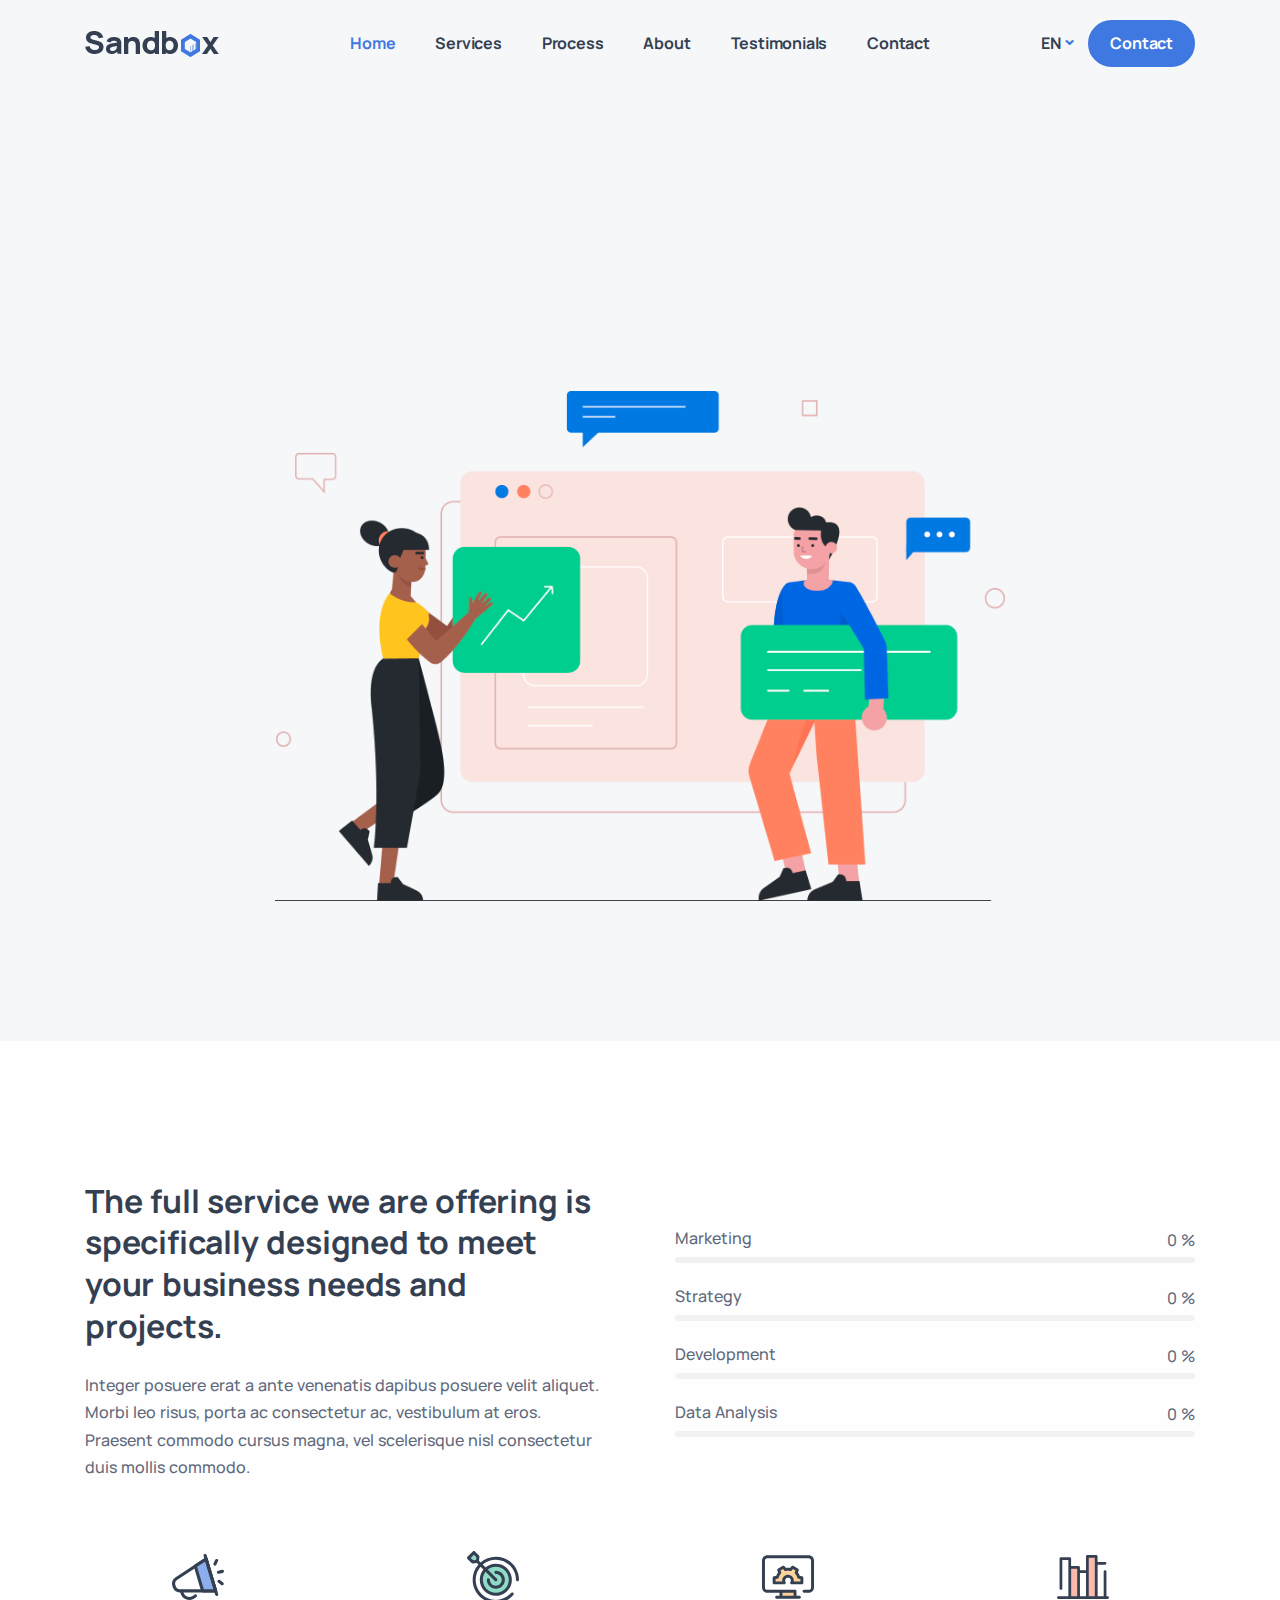
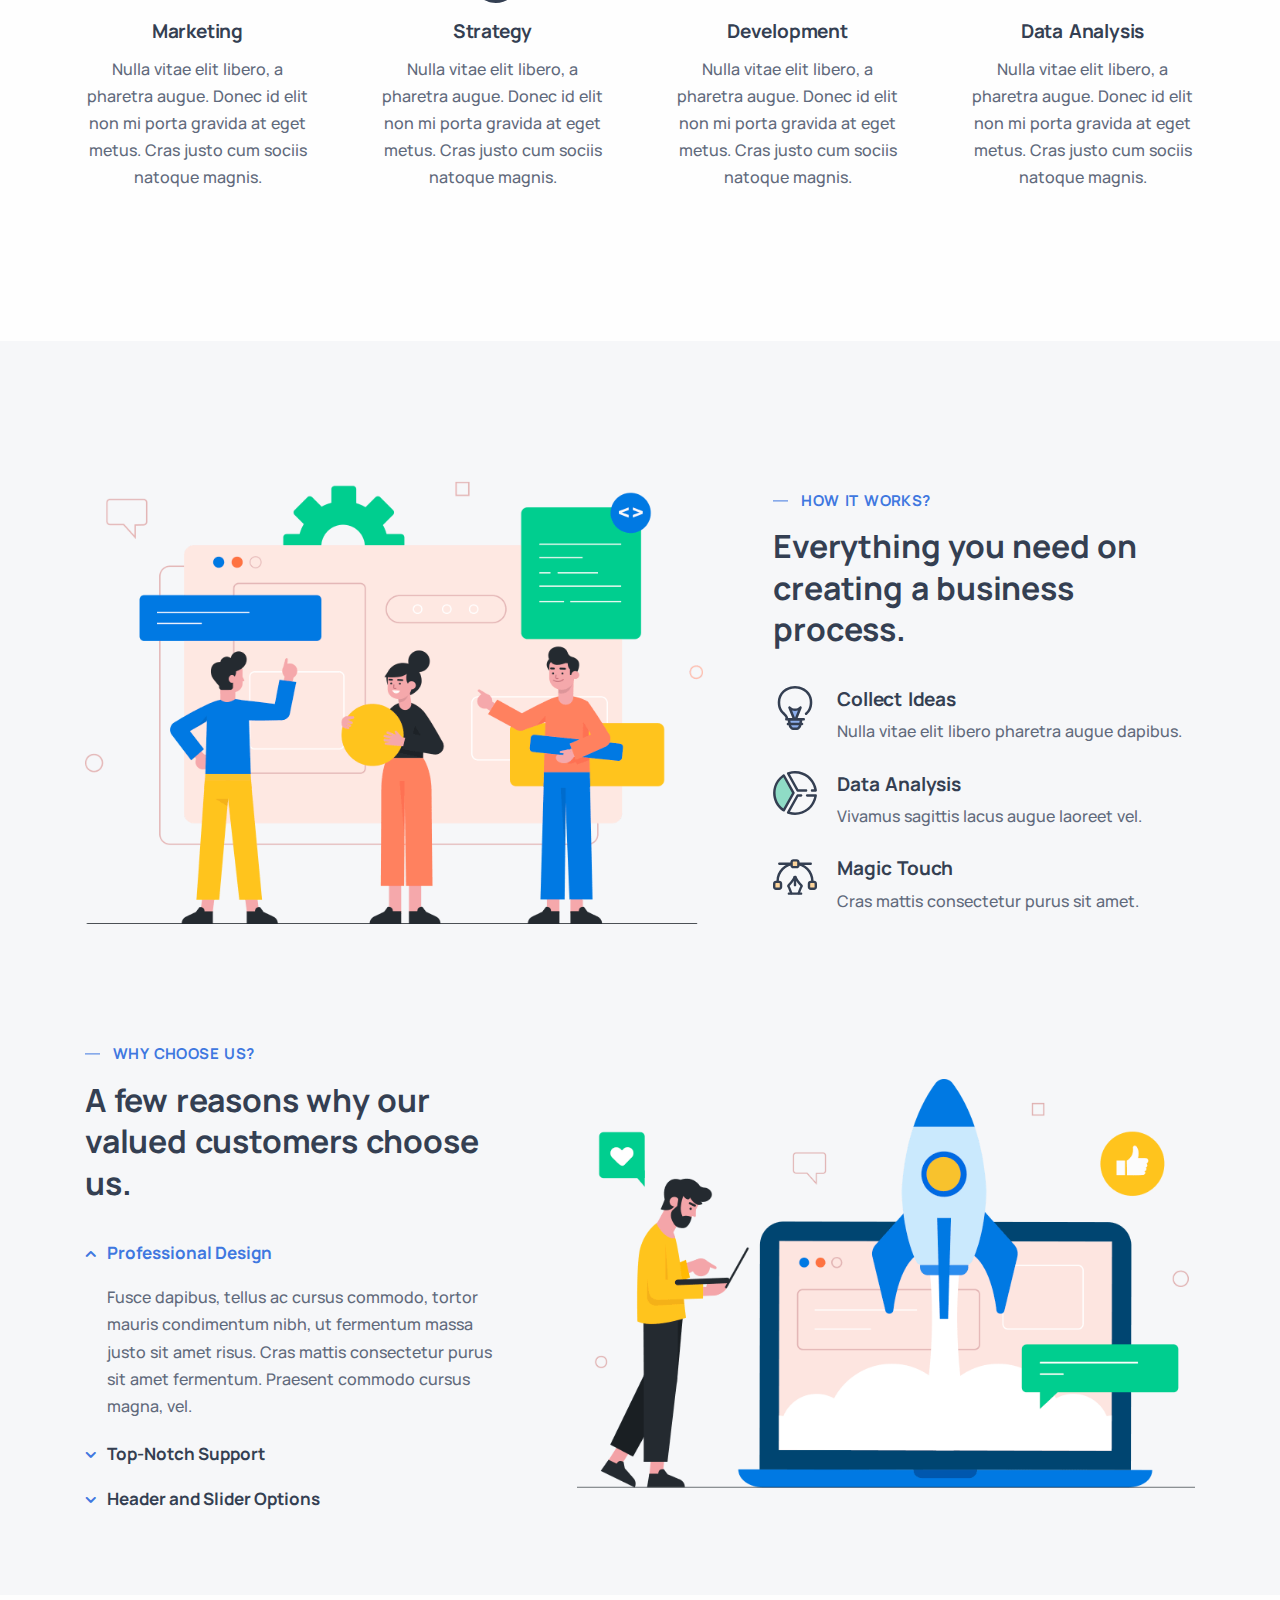
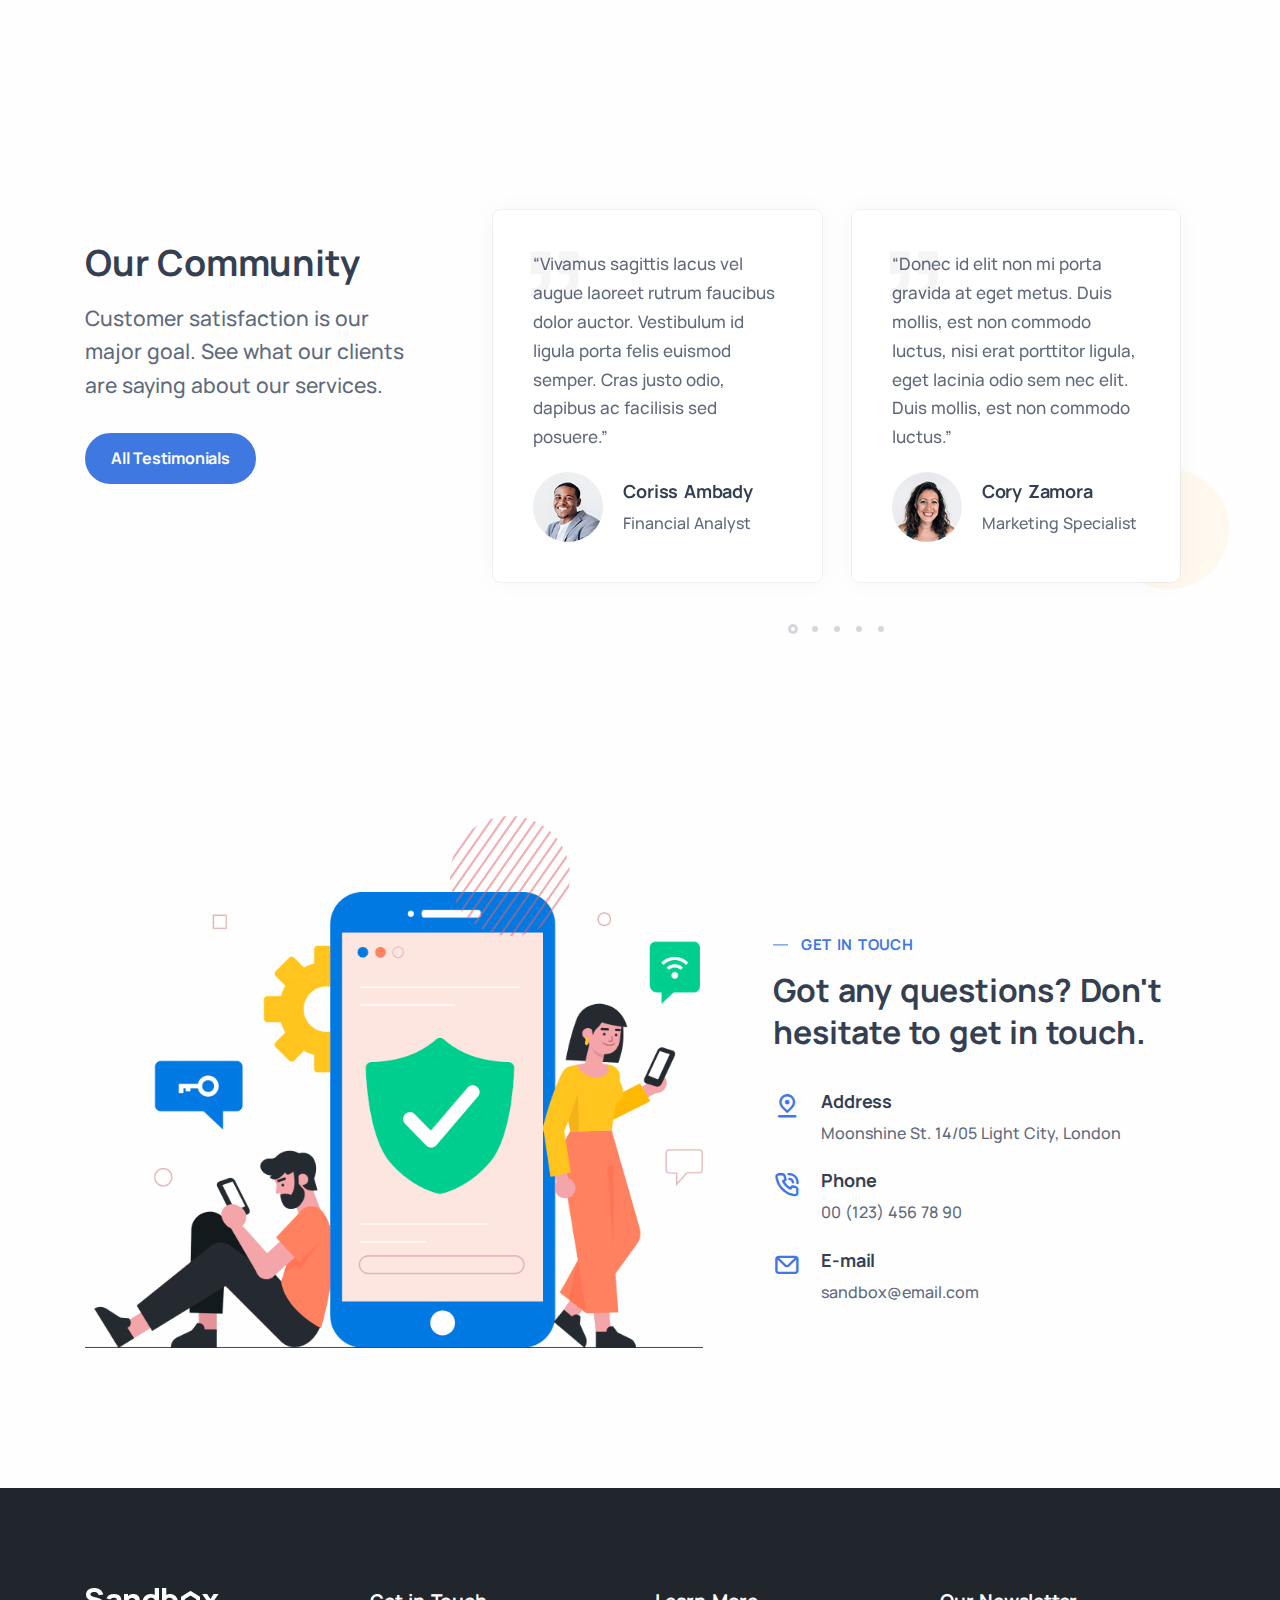
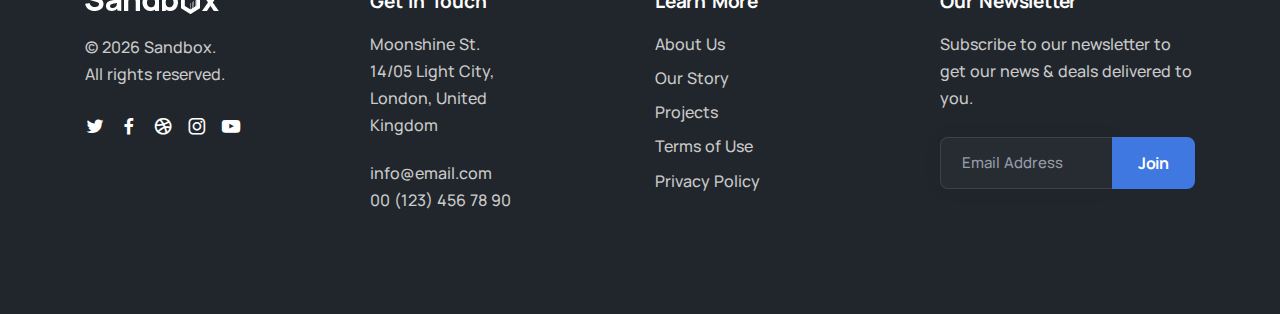
==== onepage1.html @ 3f92e948 "remove meet" ====
<!DOCTYPE html>
<html lang="en">

<head>
  <meta charset="utf-8">
  <meta name="viewport" content="width=device-width, initial-scale=1.0">
  <meta name="description" content="An impressive and flawless site template that includes various UI elements and countless features, attractive ready-made blocks and rich pages, basically everything you need to create a unique and professional website.">
  <meta name="keywords" content="bootstrap 5, business, corporate, creative, gulp, marketing, minimal, modern, multipurpose, one page, responsive, saas, sass, seo, startup, html5 template, site template">
  <meta name="author" content="elemis">
  <title>Sandbox - Modern & Multipurpose Bootstrap 5 Template</title>
  <link rel="shortcut icon" href="./assets/img/favicon.png">
  <link rel="stylesheet" href="./assets/css/plugins.css">
  <link rel="stylesheet" href="./assets/css/style.css">
</head>

<body class="onepage">
  <div class="content-wrapper">
    <header class="wrapper bg-gray">
      <nav class="navbar navbar-expand-lg center-logo transparent navbar-light">
        <div class="container flex-lg-row flex-nowrap align-items-center">
          <div class="navbar-brand w-100">
            <a href="./index.html">
              <img src="./assets/img/logo.png" srcset="./assets/img/logo@2x.png 2x" alt="" />
            </a>
          </div>
          <div class="navbar-collapse offcanvas offcanvas-nav offcanvas-start">
            <div class="offcanvas-header d-lg-none">
              <h3 class="text-white fs-30 mb-0">Sandbox</h3>
              <button type="button" class="btn-close btn-close-white" data-bs-dismiss="offcanvas" aria-label="Close"></button>
            </div>
            <div class="offcanvas-body ms-lg-auto d-flex flex-column h-100">
              <ul class="navbar-nav">
                <li class="nav-item"><a class="nav-link scroll active" href="#home">Home</a></li>
                <li class="nav-item"><a class="nav-link scroll" href="#services">Services</a></li>
                <li class="nav-item"><a class="nav-link scroll" href="#process">Process</a></li>
                <li class="nav-item"><a class="nav-link scroll" href="#about">About</a></li>
                <li class="nav-item"><a class="nav-link scroll" href="#testimonials">Testimonials</a></li>
                <li class="nav-item"><a class="nav-link scroll" href="#contact">Contact</a></li>
              </ul>
              <!-- /.navbar-nav -->
              <div class="offcanvas-footer d-lg-none">
                <div>
                  <a href="mailto:first.last@email.com" class="link-inverse">info@email.com</a>
                  <br /> 00 (123) 456 78 90 <br />
                  <nav class="nav social social-white mt-4">
                    <a href="#"><i class="uil uil-twitter"></i></a>
                    <a href="#"><i class="uil uil-facebook-f"></i></a>
                    <a href="#"><i class="uil uil-dribbble"></i></a>
                    <a href="#"><i class="uil uil-instagram"></i></a>
                    <a href="#"><i class="uil uil-youtube"></i></a>
                  </nav>
                  <!-- /.social -->
                </div>
              </div>
              <!-- /.offcanvas-footer -->
            </div>
            <!-- /.offcanvas-body -->
          </div>
          <!-- /.navbar-collapse -->
          <div class="navbar-other w-100 d-flex ms-auto">
            <ul class="navbar-nav flex-row align-items-center ms-auto">
              <li class="nav-item dropdown language-select text-uppercase">
                <a class="nav-link dropdown-item dropdown-toggle" href="#" role="button" data-bs-toggle="dropdown" aria-haspopup="true" aria-expanded="false">En</a>
                <ul class="dropdown-menu">
                  <li class="nav-item"><a class="dropdown-item" href="#">En</a></li>
                  <li class="nav-item"><a class="dropdown-item" href="#">De</a></li>
                  <li class="nav-item"><a class="dropdown-item" href="#">Es</a></li>
                </ul>
              </li>
              <li class="nav-item d-none d-md-block">
                <a href="./contact.html" class="btn btn-sm btn-primary rounded-pill">Contact</a>
              </li>
              <li class="nav-item d-lg-none">
                <button class="hamburger offcanvas-nav-btn"><span></span></button>
              </li>
            </ul>
            <!-- /.navbar-nav -->
          </div>
          <!-- /.navbar-other -->
        </div>
        <!-- /.container -->
      </nav>
      <!-- /.navbar -->
    </header>
    <!-- /header -->
    <section id="home">
      <div class="wrapper bg-gray">
        <div class="container pt-10 pt-md-14 pb-14 pb-md-17 text-center">
          <div class="row text-center">
            <div class="col-lg-9 col-xxl-7 mx-auto" data-cues="zoomIn" data-group="welcome" data-interval="-200">
              <h2 class="display-1 mb-4">Creative. Smart. Awesome.</h2>
              <p class="lead fs-24 lh-sm px-md-5 px-xl-15 px-xxl-10">We are an award winning web & mobile design agency that strongly believes in the power of creative ideas.</p>
            </div>
            <!-- /column -->
          </div>
          <!-- /.row -->
          <div class="row text-center mt-10">
            <div class="col-md-10 offset-md-1 col-lg-8 offset-lg-2">
              <figure><img class="w-auto" src="./assets/img/illustrations/i8.png" srcset="./assets/img/illustrations/i8@2x.png 2x" alt="" /></figure>
            </div>
            <!-- /column -->
          </div>
          <!-- /.row -->
        </div>
        <!-- /.container -->
      </div>
      <!-- /.wrapper -->
    </section>
    <!-- /section -->
    <section id="services">
      <div class="wrapper bg-light">
        <div class="container py-14 py-md-17">
          <div class="row gx-lg-8 gx-xl-12 gy-6 mb-10 align-items-center">
            <div class="col-lg-6 order-lg-2">
              <ul class="progress-list">
                <li>
                  <p>Marketing</p>
                  <div class="progressbar line blue" data-value="100"></div>
                </li>
                <li>
                  <p>Strategy</p>
                  <div class="progressbar line green" data-value="80"></div>
                </li>
                <li>
                  <p>Development</p>
                  <div class="progressbar line yellow" data-value="85"></div>
                </li>
                <li>
                  <p>Data Analysis</p>
                  <div class="progressbar line orange" data-value="90"></div>
                </li>
              </ul>
              <!-- /.progress-list -->
            </div>
            <!--/column -->
            <div class="col-lg-6">
              <h3 class="display-5 mb-5">The full service we are offering is specifically designed to meet your business needs and projects.</h3>
              <p>Integer posuere erat a ante venenatis dapibus posuere velit aliquet. Morbi leo risus, porta ac consectetur ac, vestibulum at eros. Praesent commodo cursus magna, vel scelerisque nisl consectetur duis mollis commodo.</p>
            </div>
            <!--/column -->
          </div>
          <!--/.row -->
          <div class="row gx-lg-8 gx-xl-12 gy-6 gy-md-0 text-center">
            <div class="col-md-6 col-lg-3">
              <img src="./assets/img/icons/lineal/megaphone.svg" class="svg-inject icon-svg icon-svg-md text-blue mb-3" alt="" />
              <h4>Marketing</h4>
              <p class="mb-2">Nulla vitae elit libero, a pharetra augue. Donec id elit non mi porta gravida at eget metus. Cras justo cum sociis natoque magnis.</p>
            </div>
            <!--/column -->
            <div class="col-md-6 col-lg-3">
              <img src="./assets/img/icons/lineal/target.svg" class="svg-inject icon-svg icon-svg-md text-green mb-3" alt="" />
              <h4>Strategy</h4>
              <p class="mb-2">Nulla vitae elit libero, a pharetra augue. Donec id elit non mi porta gravida at eget metus. Cras justo cum sociis natoque magnis.</p>
            </div>
            <!--/column -->
            <div class="col-md-6 col-lg-3">
              <img src="./assets/img/icons/lineal/settings-3.svg" class="svg-inject icon-svg icon-svg-md text-yellow mb-3" alt="" />
              <h4>Development</h4>
              <p class="mb-2">Nulla vitae elit libero, a pharetra augue. Donec id elit non mi porta gravida at eget metus. Cras justo cum sociis natoque magnis.</p>
            </div>
            <!--/column -->
            <div class="col-md-6 col-lg-3">
              <img src="./assets/img/icons/lineal/bar-chart.svg" class="svg-inject icon-svg icon-svg-md text-orange mb-3" alt="" />
              <h4>Data Analysis</h4>
              <p class="mb-2">Nulla vitae elit libero, a pharetra augue. Donec id elit non mi porta gravida at eget metus. Cras justo cum sociis natoque magnis.</p>
            </div>
            <!--/column -->
          </div>
          <!--/.row -->
        </div>
        <!-- /.container -->
      </div>
      <!-- /.wrapper -->
    </section>
    <!-- /section -->
    <section id="process">
      <div class="wrapper bg-gray">
        <div class="container py-14 py-md-17">
          <div class="row gx-lg-8 gx-xl-12 gy-10 mb-14 mb-md-16 align-items-center">
            <div class="col-lg-7">
              <figure><img class="w-auto" src="./assets/img/illustrations/i3.png" srcset="./assets/img/illustrations/i3@2x.png 2x" alt="" /></figure>
            </div>
            <!--/column -->
            <div class="col-lg-5">
              <h2 class="fs-15 text-uppercase text-line text-primary mb-3">How It Works?</h2>
              <h3 class="display-5 mb-7 pe-xxl-5">Everything you need on creating a business process.</h3>
              <div class="d-flex flex-row mb-4">
                <div>
                  <img src="./assets/img/icons/lineal/light-bulb.svg" class="svg-inject icon-svg icon-svg-sm text-blue me-4" alt="" />
                </div>
                <div>
                  <h4 class="mb-1">Collect Ideas</h4>
                  <p class="mb-1">Nulla vitae elit libero pharetra augue dapibus.</p>
                </div>
              </div>
              <div class="d-flex flex-row mb-4">
                <div>
                  <img src="./assets/img/icons/lineal/pie-chart-2.svg" class="svg-inject icon-svg icon-svg-sm text-green me-4" alt="" />
                </div>
                <div>
                  <h4 class="mb-1">Data Analysis</h4>
                  <p class="mb-1">Vivamus sagittis lacus augue laoreet vel.</p>
                </div>
              </div>
              <div class="d-flex flex-row">
                <div>
                  <img src="./assets/img/icons/lineal/design.svg" class="svg-inject icon-svg icon-svg-sm text-yellow me-4" alt="" />
                </div>
                <div>
                  <h4 class="mb-1">Magic Touch</h4>
                  <p class="mb-0">Cras mattis consectetur purus sit amet.</p>
                </div>
              </div>
            </div>
            <!--/column -->
          </div>
          <!--/.row -->
          <div class="row gx-lg-8 gx-xl-12 gy-10 align-items-center">
            <div class="col-lg-7 order-lg-2">
              <figure><img class="w-auto" src="./assets/img/illustrations/i2.png" srcset="./assets/img/illustrations/i2@2x.png 2x" alt="" /></figure>
            </div>
            <!--/column -->
            <div class="col-lg-5">
              <h2 class="fs-15 text-uppercase text-line text-primary mb-3">Why Choose Us?</h2>
              <h3 class="display-5 mb-7">A few reasons why our valued customers choose us.</h3>
              <div class="accordion accordion-wrapper" id="accordionExample">
                <div class="card plain accordion-item">
                  <div class="card-header" id="headingOne">
                    <button class="accordion-button" data-bs-toggle="collapse" data-bs-target="#collapseOne" aria-expanded="true" aria-controls="collapseOne"> Professional Design </button>
                  </div>
                  <!--/.card-header -->
                  <div id="collapseOne" class="accordion-collapse collapse show" aria-labelledby="headingOne" data-bs-parent="#accordionExample">
                    <div class="card-body">
                      <p>Fusce dapibus, tellus ac cursus commodo, tortor mauris condimentum nibh, ut fermentum massa justo sit amet risus. Cras mattis consectetur purus sit amet fermentum. Praesent commodo cursus magna, vel.</p>
                    </div>
                    <!--/.card-body -->
                  </div>
                  <!--/.accordion-collapse -->
                </div>
                <!--/.accordion-item -->
                <div class="card plain accordion-item">
                  <div class="card-header" id="headingTwo">
                    <button class="collapsed" data-bs-toggle="collapse" data-bs-target="#collapseTwo" aria-expanded="false" aria-controls="collapseTwo"> Top-Notch Support </button>
                  </div>
                  <!--/.card-header -->
                  <div id="collapseTwo" class="accordion-collapse collapse" aria-labelledby="headingTwo" data-bs-parent="#accordionExample">
                    <div class="card-body">
                      <p>Fusce dapibus, tellus ac cursus commodo, tortor mauris condimentum nibh, ut fermentum massa justo sit amet risus. Cras mattis consectetur purus sit amet fermentum. Praesent commodo cursus magna, vel.</p>
                    </div>
                    <!--/.card-body -->
                  </div>
                  <!--/.accordion-collapse -->
                </div>
                <!--/.accordion-item -->
                <div class="card plain accordion-item">
                  <div class="card-header" id="headingThree">
                    <button class="collapsed" data-bs-toggle="collapse" data-bs-target="#collapseThree" aria-expanded="false" aria-controls="collapseThree"> Header and Slider Options </button>
                  </div>
                  <!--/.card-header -->
                  <div id="collapseThree" class="accordion-collapse collapse" aria-labelledby="headingThree" data-bs-parent="#accordionExample">
                    <div class="card-body">
                      <p>Fusce dapibus, tellus ac cursus commodo, tortor mauris condimentum nibh, ut fermentum massa justo sit amet risus. Cras mattis consectetur purus sit amet fermentum. Praesent commodo cursus magna, vel.</p>
                    </div>
                    <!--/.card-body -->
                  </div>
                  <!--/.accordion-collapse -->
                </div>
                <!--/.accordion-item -->
              </div>
              <!--/.accordion -->
            </div>
            <!--/column -->
          </div>
          <!--/.row -->
        </div>
        <!-- /.container -->
      </div>
      <!-- /.wrapper -->
    </section>

    <section class="wrapper bg-light">
        <div class="container py-14 py-md-16">
          <div class="row gx-xl-12 gy-10">
            <div class="col-xl-4">
              <h2 class="display-4 mt-10 mb-3">Our Community</h2>
              <p class="lead fs-lg mb-6">Customer satisfaction is our major goal. See what our clients are saying about our services.</p>
              <a href="#" class="btn btn-primary rounded-pill">All Testimonials</a>
            </div>
            <!-- /column -->
            <div class="col-xl-8">
              <div class="position-relative">
                <div class="shape rounded-circle bg-soft-yellow rellax w-16 h-16" data-rellax-speed="1" style="top: -0.7rem; right: -1.7rem;"></div>
                <div class="shape rounded-circle bg-line red rellax w-16 h-16" data-rellax-speed="1" style="bottom: -0.5rem; left: -1.4rem;"></div>
                <div class="swiper-container dots-closer mb-6" data-margin="0" data-dots="true" data-items-md="2" data-items-xs="1">
                  <div class="swiper">
                    <div class="swiper-wrapper">
                      <div class="swiper-slide">
                        <div class="item-inner">
                          <div class="card">
                            <div class="card-body">
                              <blockquote class="icon mb-0">
                                <p>“Vivamus sagittis lacus vel augue laoreet rutrum faucibus dolor auctor. Vestibulum id ligula porta felis euismod semper. Cras justo odio, dapibus ac facilisis sed posuere.”</p>
                                <div class="blockquote-details">
                                  <img class="rounded-circle w-12" src="./assets/img/avatars/te1.jpg" srcset="./assets/img/avatars/te1@2x.jpg 2x" alt="" />
                                  <div class="info">
                                    <h5 class="mb-1">Coriss Ambady</h5>
                                    <p class="mb-0">Financial Analyst</p>
                                  </div>
                                </div>
                              </blockquote>
                            </div>
                            <!--/.card-body -->
                          </div>
                          <!-- /.card -->
                        </div>
                        <!-- /.item-inner -->
                      </div>
                      <!--/.swiper-slide -->
                      <div class="swiper-slide">
                        <div class="item-inner">
                          <div class="card">
                            <div class="card-body">
                              <blockquote class="icon mb-0">
                                <p>“Donec id elit non mi porta gravida at eget metus. Duis mollis, est non commodo luctus, nisi erat porttitor ligula, eget lacinia odio sem nec elit. Duis mollis, est non commodo luctus.”</p>
                                <div class="blockquote-details">
                                  <img class="rounded-circle w-12" src="./assets/img/avatars/te2.jpg" srcset="./assets/img/avatars/te2@2x.jpg 2x" alt="" />
                                  <div class="info">
                                    <h5 class="mb-1">Cory Zamora</h5>
                                    <p class="mb-0">Marketing Specialist</p>
                                  </div>
                                </div>
                              </blockquote>
                            </div>
                            <!--/.card-body -->
                          </div>
                          <!-- /.card -->
                        </div>
                        <!-- /.item-inner -->
                      </div>
                      <!--/.swiper-slide -->
                      <div class="swiper-slide">
                        <div class="item-inner">
                          <div class="card">
                            <div class="card-body">
                              <blockquote class="icon mb-0">
                                <p>“Nisi erat porttitor ligula, eget lacinia odio sem nec elit. Aenean eu leo quam. Pellentesque ornare sem lacinia quam venenatis vestibulum. Donec id elit non mi porta gravida.”</p>
                                <div class="blockquote-details">
                                  <img class="rounded-circle w-12" src="./assets/img/avatars/te3.jpg" srcset="./assets/img/avatars/te3@2x.jpg 2x" alt="" />
                                  <div class="info">
                                    <h5 class="mb-1">Nikolas Brooten</h5>
                                    <p class="mb-0">Sales Manager</p>
                                  </div>
                                </div>
                              </blockquote>
                            </div>
                            <!--/.card-body -->
                          </div>
                          <!-- /.card -->
                        </div>
                        <!-- /.item-inner -->
                      </div>
                      <!--/.swiper-slide -->
                      <div class="swiper-slide">
                        <div class="item-inner">
                          <div class="card">
                            <div class="card-body">
                              <blockquote class="icon mb-0">
                                <p>“Etiam porta sem malesuada magna mollis euismod. Etiam porta sem malesuada magna mollis euismod. Donec id elit non mi porta gravida at eget metus posuere consectetur.”</p>
                                <div class="blockquote-details">
                                  <img class="rounded-circle w-12" src="./assets/img/avatars/te4.jpg" srcset="./assets/img/avatars/te4@2x.jpg 2x" alt="" />
                                  <div class="info">
                                    <h5 class="mb-1">Coriss Ambady</h5>
                                    <p class="mb-0">Financial Analyst</p>
                                  </div>
                                </div>
                              </blockquote>
                            </div>
                            <!--/.card-body -->
                          </div>
                          <!-- /.card -->
                        </div>
                        <!-- /.item-inner -->
                      </div>
                      <!--/.swiper-slide -->
                      <div class="swiper-slide">
                        <div class="item-inner">
                          <div class="card">
                            <div class="card-body">
                              <blockquote class="icon mb-0">
                                <p>“Maecenas faucibus mollis interdum. Duis mollis, est non commodo luctus, nisi erat porttitor ligula, eget lacinia odio sem nec elit. Praesent commodo cursus magna, vel scelerisque.”</p>
                                <div class="blockquote-details">
                                  <img class="rounded-circle w-12" src="./assets/img/avatars/te5.jpg" srcset="./assets/img/avatars/te5@2x.jpg 2x" alt="" />
                                  <div class="info">
                                    <h5 class="mb-1">Jackie Sanders</h5>
                                    <p class="mb-0">Investment Planner</p>
                                  </div>
                                </div>
                              </blockquote>
                            </div>
                            <!--/.card-body -->
                          </div>
                          <!-- /.card -->
                        </div>
                        <!-- /.item-inner -->
                      </div>
                      <!--/.swiper-slide -->
                      <div class="swiper-slide">
                        <div class="item-inner">
                          <div class="card">
                            <div class="card-body">
                              <blockquote class="icon mb-0">
                                <p>“Donec id elit non mi porta gravida at eget metus. Cras justo odio, dapibus ac facilisis in, egestas eget quam. Maecenas sed diam eget risus varius blandit sit amet non magna.”</p>
                                <div class="blockquote-details">
                                  <img class="rounded-circle w-12" src="./assets/img/avatars/te6.jpg" srcset="./assets/img/avatars/te6@2x.jpg 2x" alt="" />
                                  <div class="info">
                                    <h5 class="mb-1">Laura Widerski</h5>
                                    <p class="mb-0">Sales Specialist</p>
                                  </div>
                                </div>
                              </blockquote>
                            </div>
                            <!--/.card-body -->
                          </div>
                          <!-- /.card -->
                        </div>
                        <!-- /.item-inner -->
                      </div>
                      <!--/.swiper-slide -->
                    </div>
                    <!--/.swiper-wrapper -->
                  </div>
                  <!-- /.swiper -->
                </div>
                <!-- /.swiper-container -->
              </div>
              <!-- /.position-relative -->
            </div>
            <!-- /column -->
          </div>
          <!-- /.row -->
        </div>
        <!-- /.container -->
      </section>
      <!-- /section -->
    <!-- /section -->
    <section id="contact">
      <div class="wrapper bg-light">
        <div class="container py-14 py-md-17">
          <div class="row gx-lg-8 gx-xl-12 gy-10 align-items-center">
            <div class="col-lg-7">
              <figure><img class="w-auto" src="./assets/img/illustrations/i5.png" srcset="./assets/img/illustrations/i5@2x.png 2x" alt="" /></figure>
            </div>
            <!--/column -->
            <div class="col-lg-5">
              <h2 class="fs-15 text-uppercase text-line text-primary text-center mb-3">Get In Touch</h2>
              <h3 class="display-5 mb-7">Got any questions? Don't hesitate to get in touch.</h3>
              <div class="d-flex flex-row">
                <div>
                  <div class="icon text-primary fs-28 me-4 mt-n1"> <i class="uil uil-location-pin-alt"></i> </div>
                </div>
                <div>
                  <h5 class="mb-1">Address</h5>
                  <address>Moonshine St. 14/05 Light City, London</address>
                </div>
              </div>
              <div class="d-flex flex-row">
                <div>
                  <div class="icon text-primary fs-28 me-4 mt-n1"> <i class="uil uil-phone-volume"></i> </div>
                </div>
                <div>
                  <h5 class="mb-1">Phone</h5>
                  <p>00 (123) 456 78 90</p>
                </div>
              </div>
              <div class="d-flex flex-row">
                <div>
                  <div class="icon text-primary fs-28 me-4 mt-n1"> <i class="uil uil-envelope"></i> </div>
                </div>
                <div>
                  <h5 class="mb-1">E-mail</h5>
                  <p class="mb-0"><a href="mailto:sandbox@email.com" class="link-body">sandbox@email.com</a></p>
                </div>
              </div>
            </div>
            <!--/column -->
          </div>
          <!--/.row -->
        </div>
        <!-- /.container -->
      </div>
      <!-- /.wrapper -->
    </section>
    <!-- /section -->
  </div>
  <!-- /.content-wrapper -->
  <footer class="bg-dark text-inverse">
    <div class="container py-13 py-md-15">
      <div class="row gy-6 gy-lg-0">
        <div class="col-md-4 col-lg-3">
          <div class="widget">
            <img class="mb-4" src="./assets/img/logo-light.png" srcset="./assets/img/logo-light@2x.png 2x" alt="" />
            <p class="mb-4">© <script>
                document.write(new Date().getUTCFullYear());
              </script> Sandbox. <br class="d-none d-lg-block" />All rights reserved.</p>
            <nav class="nav social social-white">
              <a href="#"><i class="uil uil-twitter"></i></a>
              <a href="#"><i class="uil uil-facebook-f"></i></a>
              <a href="#"><i class="uil uil-dribbble"></i></a>
              <a href="#"><i class="uil uil-instagram"></i></a>
              <a href="#"><i class="uil uil-youtube"></i></a>
            </nav>
            <!-- /.social -->
          </div>
          <!-- /.widget -->
        </div>
        <!-- /column -->
        <div class="col-md-4 col-lg-3">
          <div class="widget">
            <h4 class="widget-title text-white mb-3">Get in Touch</h4>
            <address class="pe-xl-15 pe-xxl-17">Moonshine St. 14/05 Light City, London, United Kingdom</address>
            <a href="mailto:#">info@email.com</a><br /> 00 (123) 456 78 90
          </div>
          <!-- /.widget -->
        </div>
        <!-- /column -->
        <div class="col-md-4 col-lg-3">
          <div class="widget">
            <h4 class="widget-title text-white mb-3">Learn More</h4>
            <ul class="list-unstyled  mb-0">
              <li><a href="#">About Us</a></li>
              <li><a href="#">Our Story</a></li>
              <li><a href="#">Projects</a></li>
              <li><a href="#">Terms of Use</a></li>
              <li><a href="#">Privacy Policy</a></li>
            </ul>
          </div>
          <!-- /.widget -->
        </div>
        <!-- /column -->
        <div class="col-md-12 col-lg-3">
          <div class="widget">
            <h4 class="widget-title text-white mb-3">Our Newsletter</h4>
            <p class="mb-5">Subscribe to our newsletter to get our news & deals delivered to you.</p>
            <div class="newsletter-wrapper">
              <!-- Begin Mailchimp Signup Form -->
              <div id="mc_embed_signup2">
                <form action="https://elemisfreebies.us20.list-manage.com/subscribe/post?u=aa4947f70a475ce162057838d&amp;id=b49ef47a9a" method="post" id="mc-embedded-subscribe-form2" name="mc-embedded-subscribe-form" class="validate dark-fields" target="_blank" novalidate>
                  <div id="mc_embed_signup_scroll2">
                    <div class="mc-field-group input-group form-floating">
                      <input type="email" value="" name="EMAIL" class="required email form-control" placeholder="Email Address" id="mce-EMAIL2">
                      <label for="mce-EMAIL2">Email Address</label>
                      <input type="submit" value="Join" name="subscribe" id="mc-embedded-subscribe2" class="btn btn-primary ">
                    </div>
                    <div id="mce-responses2" class="clear">
                      <div class="response" id="mce-error-response2" style="display:none"></div>
                      <div class="response" id="mce-success-response2" style="display:none"></div>
                    </div> <!-- real people should not fill this in and expect good things - do not remove this or risk form bot signups-->
                    <div style="position: absolute; left: -5000px;" aria-hidden="true"><input type="text" name="b_ddc180777a163e0f9f66ee014_4b1bcfa0bc" tabindex="-1" value=""></div>
                    <div class="clear"></div>
                  </div>
                </form>
              </div>
              <!--End mc_embed_signup-->
            </div>
            <!-- /.newsletter-wrapper -->
          </div>
          <!-- /.widget -->
        </div>
        <!-- /column -->
      </div>
      <!--/.row -->
    </div>
    <!-- /.container -->
  </footer>
  <div class="progress-wrap">
    <svg class="progress-circle svg-content" width="100%" height="100%" viewBox="-1 -1 102 102">
      <path d="M50,1 a49,49 0 0,1 0,98 a49,49 0 0,1 0,-98" />
    </svg>
  </div>
  <script src="./assets/js/plugins.js"></script>
  <script src="./assets/js/theme.js"></script>
</body>

</html>
---- assets/css/plugins.css ----
@charset "UTF-8";
/*!
 * animate.css - https://animate.style/
 * Version - 4.1.1
 * Licensed under the MIT license - http://opensource.org/licenses/MIT
 *
 * Copyright (c) 2020 Animate.css
 */
:root {
  --animate-duration: 1s;
  --animate-delay: 1s;
  --animate-repeat: 1
}
.animate__animated {
  -webkit-animation-duration: 1s;
  animation-duration: 1s;
  -webkit-animation-duration: var(--animate-duration);
  animation-duration: var(--animate-duration);
  -webkit-animation-fill-mode: both;
  animation-fill-mode: both
}
.animate__animated.animate__infinite {
  -webkit-animation-iteration-count: infinite;
  animation-iteration-count: infinite
}
.animate__animated.animate__repeat-1 {
  -webkit-animation-iteration-count: 1;
  animation-iteration-count: 1;
  -webkit-animation-iteration-count: var(--animate-repeat);
  animation-iteration-count: var(--animate-repeat)
}
.animate__animated.animate__repeat-2 {
  -webkit-animation-iteration-count: 2;
  animation-iteration-count: 2;
  -webkit-animation-iteration-count: calc(var(--animate-repeat)*2);
  animation-iteration-count: calc(var(--animate-repeat)*2)
}
.animate__animated.animate__repeat-3 {
  -webkit-animation-iteration-count: 3;
  animation-iteration-count: 3;
  -webkit-animation-iteration-count: calc(var(--animate-repeat)*3);
  animation-iteration-count: calc(var(--animate-repeat)*3)
}
.animate__animated.animate__delay-1s {
  -webkit-animation-delay: 1s;
  animation-delay: 1s;
  -webkit-animation-delay: var(--animate-delay);
  animation-delay: var(--animate-delay)
}
.animate__animated.animate__delay-2s {
  -webkit-animation-delay: 2s;
  animation-delay: 2s;
  -webkit-animation-delay: calc(var(--animate-delay)*2);
  animation-delay: calc(var(--animate-delay)*2)
}
.animate__animated.animate__delay-3s {
  -webkit-animation-delay: 3s;
  animation-delay: 3s;
  -webkit-animation-delay: calc(var(--animate-delay)*3);
  animation-delay: calc(var(--animate-delay)*3)
}
.animate__animated.animate__delay-4s {
  -webkit-animation-delay: 4s;
  animation-delay: 4s;
  -webkit-animation-delay: calc(var(--animate-delay)*4);
  animation-delay: calc(var(--animate-delay)*4)
}
.animate__animated.animate__delay-5s {
  -webkit-animation-delay: 5s;
  animation-delay: 5s;
  -webkit-animation-delay: calc(var(--animate-delay)*5);
  animation-delay: calc(var(--animate-delay)*5)
}
.animate__animated.animate__faster {
  -webkit-animation-duration: .5s;
  animation-duration: .5s;
  -webkit-animation-duration: calc(var(--animate-duration)/2);
  animation-duration: calc(var(--animate-duration)/2)
}
.animate__animated.animate__fast {
  -webkit-animation-duration: .8s;
  animation-duration: .8s;
  -webkit-animation-duration: calc(var(--animate-duration)*0.8);
  animation-duration: calc(var(--animate-duration)*0.8)
}
.animate__animated.animate__slow {
  -webkit-animation-duration: 2s;
  animation-duration: 2s;
  -webkit-animation-duration: calc(var(--animate-duration)*2);
  animation-duration: calc(var(--animate-duration)*2)
}
.animate__animated.animate__slower {
  -webkit-animation-duration: 3s;
  animation-duration: 3s;
  -webkit-animation-duration: calc(var(--animate-duration)*3);
  animation-duration: calc(var(--animate-duration)*3)
}
@media (prefers-reduced-motion:reduce),
print {
  .animate__animated {
    -webkit-animation-duration: 1ms !important;
    animation-duration: 1ms !important;
    -webkit-transition-duration: 1ms !important;
    transition-duration: 1ms !important;
    -webkit-animation-iteration-count: 1 !important;
    animation-iteration-count: 1 !important
  }
  .animate__animated[class*=Out] {
    opacity: 0
  }
}
@-webkit-keyframes bounce {
  0%,
  20%,
  53%,
  to {
    -webkit-animation-timing-function: cubic-bezier(.215, .61, .355, 1);
    animation-timing-function: cubic-bezier(.215, .61, .355, 1);
    -webkit-transform: translateZ(0);
    transform: translateZ(0)
  }
  40%,
  43% {
    -webkit-animation-timing-function: cubic-bezier(.755, .05, .855, .06);
    animation-timing-function: cubic-bezier(.755, .05, .855, .06);
    -webkit-transform: translate3d(0, -30px, 0) scaleY(1.1);
    transform: translate3d(0, -30px, 0) scaleY(1.1)
  }
  70% {
    -webkit-animation-timing-function: cubic-bezier(.755, .05, .855, .06);
    animation-timing-function: cubic-bezier(.755, .05, .855, .06);
    -webkit-transform: translate3d(0, -15px, 0) scaleY(1.05);
    transform: translate3d(0, -15px, 0) scaleY(1.05)
  }
  80% {
    -webkit-transition-timing-function: cubic-bezier(.215, .61, .355, 1);
    transition-timing-function: cubic-bezier(.215, .61, .355, 1);
    -webkit-transform: translateZ(0) scaleY(.95);
    transform: translateZ(0) scaleY(.95)
  }
  90% {
    -webkit-transform: translate3d(0, -4px, 0) scaleY(1.02);
    transform: translate3d(0, -4px, 0) scaleY(1.02)
  }
}
@keyframes bounce {
  0%,
  20%,
  53%,
  to {
    -webkit-animation-timing-function: cubic-bezier(.215, .61, .355, 1);
    animation-timing-function: cubic-bezier(.215, .61, .355, 1);
    -webkit-transform: translateZ(0);
    transform: translateZ(0)
  }
  40%,
  43% {
    -webkit-animation-timing-function: cubic-bezier(.755, .05, .855, .06);
    animation-timing-function: cubic-bezier(.755, .05, .855, .06);
    -webkit-transform: translate3d(0, -30px, 0) scaleY(1.1);
    transform: translate3d(0, -30px, 0) scaleY(1.1)
  }
  70% {
    -webkit-animation-timing-function: cubic-bezier(.755, .05, .855, .06);
    animation-timing-function: cubic-bezier(.755, .05, .855, .06);
    -webkit-transform: translate3d(0, -15px, 0) scaleY(1.05);
    transform: translate3d(0, -15px, 0) scaleY(1.05)
  }
  80% {
    -webkit-transition-timing-function: cubic-bezier(.215, .61, .355, 1);
    transition-timing-function: cubic-bezier(.215, .61, .355, 1);
    -webkit-transform: translateZ(0) scaleY(.95);
    transform: translateZ(0) scaleY(.95)
  }
  90% {
    -webkit-transform: translate3d(0, -4px, 0) scaleY(1.02);
    transform: translate3d(0, -4px, 0) scaleY(1.02)
  }
}
.animate__bounce {
  -webkit-animation-name: bounce;
  animation-name: bounce;
  -webkit-transform-origin: center bottom;
  transform-origin: center bottom
}
@-webkit-keyframes flash {
  0%,
  50%,
  to {
    opacity: 1
  }
  25%,
  75% {
    opacity: 0
  }
}
@keyframes flash {
  0%,
  50%,
  to {
    opacity: 1
  }
  25%,
  75% {
    opacity: 0
  }
}
.animate__flash {
  -webkit-animation-name: flash;
  animation-name: flash
}
@-webkit-keyframes pulse {
  0% {
    -webkit-transform: scaleX(1);
    transform: scaleX(1)
  }
  50% {
    -webkit-transform: scale3d(1.05, 1.05, 1.05);
    transform: scale3d(1.05, 1.05, 1.05)
  }
  to {
    -webkit-transform: scaleX(1);
    transform: scaleX(1)
  }
}
@keyframes pulse {
  0% {
    -webkit-transform: scaleX(1);
    transform: scaleX(1)
  }
  50% {
    -webkit-transform: scale3d(1.05, 1.05, 1.05);
    transform: scale3d(1.05, 1.05, 1.05)
  }
  to {
    -webkit-transform: scaleX(1);
    transform: scaleX(1)
  }
}
.animate__pulse {
  -webkit-animation-name: pulse;
  animation-name: pulse;
  -webkit-animation-timing-function: ease-in-out;
  animation-timing-function: ease-in-out
}
@-webkit-keyframes rubberBand {
  0% {
    -webkit-transform: scaleX(1);
    transform: scaleX(1)
  }
  30% {
    -webkit-transform: scale3d(1.25, .75, 1);
    transform: scale3d(1.25, .75, 1)
  }
  40% {
    -webkit-transform: scale3d(.75, 1.25, 1);
    transform: scale3d(.75, 1.25, 1)
  }
  50% {
    -webkit-transform: scale3d(1.15, .85, 1);
    transform: scale3d(1.15, .85, 1)
  }
  65% {
    -webkit-transform: scale3d(.95, 1.05, 1);
    transform: scale3d(.95, 1.05, 1)
  }
  75% {
    -webkit-transform: scale3d(1.05, .95, 1);
    transform: scale3d(1.05, .95, 1)
  }
  to {
    -webkit-transform: scaleX(1);
    transform: scaleX(1)
  }
}
@keyframes rubberBand {
  0% {
    -webkit-transform: scaleX(1);
    transform: scaleX(1)
  }
  30% {
    -webkit-transform: scale3d(1.25, .75, 1);
    transform: scale3d(1.25, .75, 1)
  }
  40% {
    -webkit-transform: scale3d(.75, 1.25, 1);
    transform: scale3d(.75, 1.25, 1)
  }
  50% {
    -webkit-transform: scale3d(1.15, .85, 1);
    transform: scale3d(1.15, .85, 1)
  }
  65% {
    -webkit-transform: scale3d(.95, 1.05, 1);
    transform: scale3d(.95, 1.05, 1)
  }
  75% {
    -webkit-transform: scale3d(1.05, .95, 1);
    transform: scale3d(1.05, .95, 1)
  }
  to {
    -webkit-transform: scaleX(1);
    transform: scaleX(1)
  }
}
.animate__rubberBand {
  -webkit-animation-name: rubberBand;
  animation-name: rubberBand
}
@-webkit-keyframes shakeX {
  0%,
  to {
    -webkit-transform: translateZ(0);
    transform: translateZ(0)
  }
  10%,
  30%,
  50%,
  70%,
  90% {
    -webkit-transform: translate3d(-10px, 0, 0);
    transform: translate3d(-10px, 0, 0)
  }
  20%,
  40%,
  60%,
  80% {
    -webkit-transform: translate3d(10px, 0, 0);
    transform: translate3d(10px, 0, 0)
  }
}
@keyframes shakeX {
  0%,
  to {
    -webkit-transform: translateZ(0);
    transform: translateZ(0)
  }
  10%,
  30%,
  50%,
  70%,
  90% {
    -webkit-transform: translate3d(-10px, 0, 0);
    transform: translate3d(-10px, 0, 0)
  }
  20%,
  40%,
  60%,
  80% {
    -webkit-transform: translate3d(10px, 0, 0);
    transform: translate3d(10px, 0, 0)
  }
}
.animate__shakeX {
  -webkit-animation-name: shakeX;
  animation-name: shakeX
}
@-webkit-keyframes shakeY {
  0%,
  to {
    -webkit-transform: translateZ(0);
    transform: translateZ(0)
  }
  10%,
  30%,
  50%,
  70%,
  90% {
    -webkit-transform: translate3d(0, -10px, 0);
    transform: translate3d(0, -10px, 0)
  }
  20%,
  40%,
  60%,
  80% {
    -webkit-transform: translate3d(0, 10px, 0);
    transform: translate3d(0, 10px, 0)
  }
}
@keyframes shakeY {
  0%,
  to {
    -webkit-transform: translateZ(0);
    transform: translateZ(0)
  }
  10%,
  30%,
  50%,
  70%,
  90% {
    -webkit-transform: translate3d(0, -10px, 0);
    transform: translate3d(0, -10px, 0)
  }
  20%,
  40%,
  60%,
  80% {
    -webkit-transform: translate3d(0, 10px, 0);
    transform: translate3d(0, 10px, 0)
  }
}
.animate__shakeY {
  -webkit-animation-name: shakeY;
  animation-name: shakeY
}
@-webkit-keyframes headShake {
  0% {
    -webkit-transform: translateX(0);
    transform: translateX(0)
  }
  6.5% {
    -webkit-transform: translateX(-6px) rotateY(-9deg);
    transform: translateX(-6px) rotateY(-9deg)
  }
  18.5% {
    -webkit-transform: translateX(5px) rotateY(7deg);
    transform: translateX(5px) rotateY(7deg)
  }
  31.5% {
    -webkit-transform: translateX(-3px) rotateY(-5deg);
    transform: translateX(-3px) rotateY(-5deg)
  }
  43.5% {
    -webkit-transform: translateX(2px) rotateY(3deg);
    transform: translateX(2px) rotateY(3deg)
  }
  50% {
    -webkit-transform: translateX(0);
    transform: translateX(0)
  }
}
@keyframes headShake {
  0% {
    -webkit-transform: translateX(0);
    transform: translateX(0)
  }
  6.5% {
    -webkit-transform: translateX(-6px) rotateY(-9deg);
    transform: translateX(-6px) rotateY(-9deg)
  }
  18.5% {
    -webkit-transform: translateX(5px) rotateY(7deg);
    transform: translateX(5px) rotateY(7deg)
  }
  31.5% {
    -webkit-transform: translateX(-3px) rotateY(-5deg);
    transform: translateX(-3px) rotateY(-5deg)
  }
  43.5% {
    -webkit-transform: translateX(2px) rotateY(3deg);
    transform: translateX(2px) rotateY(3deg)
  }
  50% {
    -webkit-transform: translateX(0);
    transform: translateX(0)
  }
}
.animate__headShake {
  -webkit-animation-timing-function: ease-in-out;
  animation-timing-function: ease-in-out;
  -webkit-animation-name: headShake;
  animation-name: headShake
}
@-webkit-keyframes swing {
  20% {
    -webkit-transform: rotate(15deg);
    transform: rotate(15deg)
  }
  40% {
    -webkit-transform: rotate(-10deg);
    transform: rotate(-10deg)
  }
  60% {
    -webkit-transform: rotate(5deg);
    transform: rotate(5deg)
  }
  80% {
    -webkit-transform: rotate(-5deg);
    transform: rotate(-5deg)
  }
  to {
    -webkit-transform: rotate(0deg);
    transform: rotate(0deg)
  }
}
@keyframes swing {
  20% {
    -webkit-transform: rotate(15deg);
    transform: rotate(15deg)
  }
  40% {
    -webkit-transform: rotate(-10deg);
    transform: rotate(-10deg)
  }
  60% {
    -webkit-transform: rotate(5deg);
    transform: rotate(5deg)
  }
  80% {
    -webkit-transform: rotate(-5deg);
    transform: rotate(-5deg)
  }
  to {
    -webkit-transform: rotate(0deg);
    transform: rotate(0deg)
  }
}
.animate__swing {
  -webkit-transform-origin: top center;
  transform-origin: top center;
  -webkit-animation-name: swing;
  animation-name: swing
}
@-webkit-keyframes tada {
  0% {
    -webkit-transform: scaleX(1);
    transform: scaleX(1)
  }
  10%,
  20% {
    -webkit-transform: scale3d(.9, .9, .9) rotate(-3deg);
    transform: scale3d(.9, .9, .9) rotate(-3deg)
  }
  30%,
  50%,
  70%,
  90% {
    -webkit-transform: scale3d(1.1, 1.1, 1.1) rotate(3deg);
    transform: scale3d(1.1, 1.1, 1.1) rotate(3deg)
  }
  40%,
  60%,
  80% {
    -webkit-transform: scale3d(1.1, 1.1, 1.1) rotate(-3deg);
    transform: scale3d(1.1, 1.1, 1.1) rotate(-3deg)
  }
  to {
    -webkit-transform: scaleX(1);
    transform: scaleX(1)
  }
}
@keyframes tada {
  0% {
    -webkit-transform: scaleX(1);
    transform: scaleX(1)
  }
  10%,
  20% {
    -webkit-transform: scale3d(.9, .9, .9) rotate(-3deg);
    transform: scale3d(.9, .9, .9) rotate(-3deg)
  }
  30%,
  50%,
  70%,
  90% {
    -webkit-transform: scale3d(1.1, 1.1, 1.1) rotate(3deg);
    transform: scale3d(1.1, 1.1, 1.1) rotate(3deg)
  }
  40%,
  60%,
  80% {
    -webkit-transform: scale3d(1.1, 1.1, 1.1) rotate(-3deg);
    transform: scale3d(1.1, 1.1, 1.1) rotate(-3deg)
  }
  to {
    -webkit-transform: scaleX(1);
    transform: scaleX(1)
  }
}
.animate__tada {
  -webkit-animation-name: tada;
  animation-name: tada
}
@-webkit-keyframes wobble {
  0% {
    -webkit-transform: translateZ(0);
    transform: translateZ(0)
  }
  15% {
    -webkit-transform: translate3d(-25%, 0, 0) rotate(-5deg);
    transform: translate3d(-25%, 0, 0) rotate(-5deg)
  }
  30% {
    -webkit-transform: translate3d(20%, 0, 0) rotate(3deg);
    transform: translate3d(20%, 0, 0) rotate(3deg)
  }
  45% {
    -webkit-transform: translate3d(-15%, 0, 0) rotate(-3deg);
    transform: translate3d(-15%, 0, 0) rotate(-3deg)
  }
  60% {
    -webkit-transform: translate3d(10%, 0, 0) rotate(2deg);
    transform: translate3d(10%, 0, 0) rotate(2deg)
  }
  75% {
    -webkit-transform: translate3d(-5%, 0, 0) rotate(-1deg);
    transform: translate3d(-5%, 0, 0) rotate(-1deg)
  }
  to {
    -webkit-transform: translateZ(0);
    transform: translateZ(0)
  }
}
@keyframes wobble {
  0% {
    -webkit-transform: translateZ(0);
    transform: translateZ(0)
  }
  15% {
    -webkit-transform: translate3d(-25%, 0, 0) rotate(-5deg);
    transform: translate3d(-25%, 0, 0) rotate(-5deg)
  }
  30% {
    -webkit-transform: translate3d(20%, 0, 0) rotate(3deg);
    transform: translate3d(20%, 0, 0) rotate(3deg)
  }
  45% {
    -webkit-transform: translate3d(-15%, 0, 0) rotate(-3deg);
    transform: translate3d(-15%, 0, 0) rotate(-3deg)
  }
  60% {
    -webkit-transform: translate3d(10%, 0, 0) rotate(2deg);
    transform: translate3d(10%, 0, 0) rotate(2deg)
  }
  75% {
    -webkit-transform: translate3d(-5%, 0, 0) rotate(-1deg);
    transform: translate3d(-5%, 0, 0) rotate(-1deg)
  }
  to {
    -webkit-transform: translateZ(0);
    transform: translateZ(0)
  }
}
.animate__wobble {
  -webkit-animation-name: wobble;
  animation-name: wobble
}
@-webkit-keyframes jello {
  0%,
  11.1%,
  to {
    -webkit-transform: translateZ(0);
    transform: translateZ(0)
  }
  22.2% {
    -webkit-transform: skewX(-12.5deg) skewY(-12.5deg);
    transform: skewX(-12.5deg) skewY(-12.5deg)
  }
  33.3% {
    -webkit-transform: skewX(6.25deg) skewY(6.25deg);
    transform: skewX(6.25deg) skewY(6.25deg)
  }
  44.4% {
    -webkit-transform: skewX(-3.125deg) skewY(-3.125deg);
    transform: skewX(-3.125deg) skewY(-3.125deg)
  }
  55.5% {
    -webkit-transform: skewX(1.5625deg) skewY(1.5625deg);
    transform: skewX(1.5625deg) skewY(1.5625deg)
  }
  66.6% {
    -webkit-transform: skewX(-.78125deg) skewY(-.78125deg);
    transform: skewX(-.78125deg) skewY(-.78125deg)
  }
  77.7% {
    -webkit-transform: skewX(.390625deg) skewY(.390625deg);
    transform: skewX(.390625deg) skewY(.390625deg)
  }
  88.8% {
    -webkit-transform: skewX(-.1953125deg) skewY(-.1953125deg);
    transform: skewX(-.1953125deg) skewY(-.1953125deg)
  }
}
@keyframes jello {
  0%,
  11.1%,
  to {
    -webkit-transform: translateZ(0);
    transform: translateZ(0)
  }
  22.2% {
    -webkit-transform: skewX(-12.5deg) skewY(-12.5deg);
    transform: skewX(-12.5deg) skewY(-12.5deg)
  }
  33.3% {
    -webkit-transform: skewX(6.25deg) skewY(6.25deg);
    transform: skewX(6.25deg) skewY(6.25deg)
  }
  44.4% {
    -webkit-transform: skewX(-3.125deg) skewY(-3.125deg);
    transform: skewX(-3.125deg) skewY(-3.125deg)
  }
  55.5% {
    -webkit-transform: skewX(1.5625deg) skewY(1.5625deg);
    transform: skewX(1.5625deg) skewY(1.5625deg)
  }
  66.6% {
    -webkit-transform: skewX(-.78125deg) skewY(-.78125deg);
    transform: skewX(-.78125deg) skewY(-.78125deg)
  }
  77.7% {
    -webkit-transform: skewX(.390625deg) skewY(.390625deg);
    transform: skewX(.390625deg) skewY(.390625deg)
  }
  88.8% {
    -webkit-transform: skewX(-.1953125deg) skewY(-.1953125deg);
    transform: skewX(-.1953125deg) skewY(-.1953125deg)
  }
}
.animate__jello {
  -webkit-animation-name: jello;
  animation-name: jello;
  -webkit-transform-origin: center;
  transform-origin: center
}
@-webkit-keyframes heartBeat {
  0% {
    -webkit-transform: scale(1);
    transform: scale(1)
  }
  14% {
    -webkit-transform: scale(1.3);
    transform: scale(1.3)
  }
  28% {
    -webkit-transform: scale(1);
    transform: scale(1)
  }
  42% {
    -webkit-transform: scale(1.3);
    transform: scale(1.3)
  }
  70% {
    -webkit-transform: scale(1);
    transform: scale(1)
  }
}
@keyframes heartBeat {
  0% {
    -webkit-transform: scale(1);
    transform: scale(1)
  }
  14% {
    -webkit-transform: scale(1.3);
    transform: scale(1.3)
  }
  28% {
    -webkit-transform: scale(1);
    transform: scale(1)
  }
  42% {
    -webkit-transform: scale(1.3);
    transform: scale(1.3)
  }
  70% {
    -webkit-transform: scale(1);
    transform: scale(1)
  }
}
.animate__heartBeat {
  -webkit-animation-name: heartBeat;
  animation-name: heartBeat;
  -webkit-animation-duration: 1.3s;
  animation-duration: 1.3s;
  -webkit-animation-duration: calc(var(--animate-duration)*1.3);
  animation-duration: calc(var(--animate-duration)*1.3);
  -webkit-animation-timing-function: ease-in-out;
  animation-timing-function: ease-in-out
}
@-webkit-keyframes backInDown {
  0% {
    -webkit-transform: translateY(-1200px) scale(.7);
    transform: translateY(-1200px) scale(.7);
    opacity: .7
  }
  80% {
    -webkit-transform: translateY(0) scale(.7);
    transform: translateY(0) scale(.7);
    opacity: .7
  }
  to {
    -webkit-transform: scale(1);
    transform: scale(1);
    opacity: 1
  }
}
@keyframes backInDown {
  0% {
    -webkit-transform: translateY(-1200px) scale(.7);
    transform: translateY(-1200px) scale(.7);
    opacity: .7
  }
  80% {
    -webkit-transform: translateY(0) scale(.7);
    transform: translateY(0) scale(.7);
    opacity: .7
  }
  to {
    -webkit-transform: scale(1);
    transform: scale(1);
    opacity: 1
  }
}
.animate__backInDown {
  -webkit-animation-name: backInDown;
  animation-name: backInDown
}
@-webkit-keyframes backInLeft {
  0% {
    -webkit-transform: translateX(-2000px) scale(.7);
    transform: translateX(-2000px) scale(.7);
    opacity: .7
  }
  80% {
    -webkit-transform: translateX(0) scale(.7);
    transform: translateX(0) scale(.7);
    opacity: .7
  }
  to {
    -webkit-transform: scale(1);
    transform: scale(1);
    opacity: 1
  }
}
@keyframes backInLeft {
  0% {
    -webkit-transform: translateX(-2000px) scale(.7);
    transform: translateX(-2000px) scale(.7);
    opacity: .7
  }
  80% {
    -webkit-transform: translateX(0) scale(.7);
    transform: translateX(0) scale(.7);
    opacity: .7
  }
  to {
    -webkit-transform: scale(1);
    transform: scale(1);
    opacity: 1
  }
}
.animate__backInLeft {
  -webkit-animation-name: backInLeft;
  animation-name: backInLeft
}
@-webkit-keyframes backInRight {
  0% {
    -webkit-transform: translateX(2000px) scale(.7);
    transform: translateX(2000px) scale(.7);
    opacity: .7
  }
  80% {
    -webkit-transform: translateX(0) scale(.7);
    transform: translateX(0) scale(.7);
    opacity: .7
  }
  to {
    -webkit-transform: scale(1);
    transform: scale(1);
    opacity: 1
  }
}
@keyframes backInRight {
  0% {
    -webkit-transform: translateX(2000px) scale(.7);
    transform: translateX(2000px) scale(.7);
    opacity: .7
  }
  80% {
    -webkit-transform: translateX(0) scale(.7);
    transform: translateX(0) scale(.7);
    opacity: .7
  }
  to {
    -webkit-transform: scale(1);
    transform: scale(1);
    opacity: 1
  }
}
.animate__backInRight {
  -webkit-animation-name: backInRight;
  animation-name: backInRight
}
@-webkit-keyframes backInUp {
  0% {
    -webkit-transform: translateY(1200px) scale(.7);
    transform: translateY(1200px) scale(.7);
    opacity: .7
  }
  80% {
    -webkit-transform: translateY(0) scale(.7);
    transform: translateY(0) scale(.7);
    opacity: .7
  }
  to {
    -webkit-transform: scale(1);
    transform: scale(1);
    opacity: 1
  }
}
@keyframes backInUp {
  0% {
    -webkit-transform: translateY(1200px) scale(.7);
    transform: translateY(1200px) scale(.7);
    opacity: .7
  }
  80% {
    -webkit-transform: translateY(0) scale(.7);
    transform: translateY(0) scale(.7);
    opacity: .7
  }
  to {
    -webkit-transform: scale(1);
    transform: scale(1);
    opacity: 1
  }
}
.animate__backInUp {
  -webkit-animation-name: backInUp;
  animation-name: backInUp
}
@-webkit-keyframes backOutDown {
  0% {
    -webkit-transform: scale(1);
    transform: scale(1);
    opacity: 1
  }
  20% {
    -webkit-transform: translateY(0) scale(.7);
    transform: translateY(0) scale(.7);
    opacity: .7
  }
  to {
    -webkit-transform: translateY(700px) scale(.7);
    transform: translateY(700px) scale(.7);
    opacity: .7
  }
}
@keyframes backOutDown {
  0% {
    -webkit-transform: scale(1);
    transform: scale(1);
    opacity: 1
  }
  20% {
    -webkit-transform: translateY(0) scale(.7);
    transform: translateY(0) scale(.7);
    opacity: .7
  }
  to {
    -webkit-transform: translateY(700px) scale(.7);
    transform: translateY(700px) scale(.7);
    opacity: .7
  }
}
.animate__backOutDown {
  -webkit-animation-name: backOutDown;
  animation-name: backOutDown
}
@-webkit-keyframes backOutLeft {
  0% {
    -webkit-transform: scale(1);
    transform: scale(1);
    opacity: 1
  }
  20% {
    -webkit-transform: translateX(0) scale(.7);
    transform: translateX(0) scale(.7);
    opacity: .7
  }
  to {
    -webkit-transform: translateX(-2000px) scale(.7);
    transform: translateX(-2000px) scale(.7);
    opacity: .7
  }
}
@keyframes backOutLeft {
  0% {
    -webkit-transform: scale(1);
    transform: scale(1);
    opacity: 1
  }
  20% {
    -webkit-transform: translateX(0) scale(.7);
    transform: translateX(0) scale(.7);
    opacity: .7
  }
  to {
    -webkit-transform: translateX(-2000px) scale(.7);
    transform: translateX(-2000px) scale(.7);
    opacity: .7
  }
}
.animate__backOutLeft {
  -webkit-animation-name: backOutLeft;
  animation-name: backOutLeft
}
@-webkit-keyframes backOutRight {
  0% {
    -webkit-transform: scale(1);
    transform: scale(1);
    opacity: 1
  }
  20% {
    -webkit-transform: translateX(0) scale(.7);
    transform: translateX(0) scale(.7);
    opacity: .7
  }
  to {
    -webkit-transform: translateX(2000px) scale(.7);
    transform: translateX(2000px) scale(.7);
    opacity: .7
  }
}
@keyframes backOutRight {
  0% {
    -webkit-transform: scale(1);
    transform: scale(1);
    opacity: 1
  }
  20% {
    -webkit-transform: translateX(0) scale(.7);
    transform: translateX(0) scale(.7);
    opacity: .7
  }
  to {
    -webkit-transform: translateX(2000px) scale(.7);
    transform: translateX(2000px) scale(.7);
    opacity: .7
  }
}
.animate__backOutRight {
  -webkit-animation-name: backOutRight;
  animation-name: backOutRight
}
@-webkit-keyframes backOutUp {
  0% {
    -webkit-transform: scale(1);
    transform: scale(1);
    opacity: 1
  }
  20% {
    -webkit-transform: translateY(0) scale(.7);
    transform: translateY(0) scale(.7);
    opacity: .7
  }
  to {
    -webkit-transform: translateY(-700px) scale(.7);
    transform: translateY(-700px) scale(.7);
    opacity: .7
  }
}
@keyframes backOutUp {
  0% {
    -webkit-transform: scale(1);
    transform: scale(1);
    opacity: 1
  }
  20% {
    -webkit-transform: translateY(0) scale(.7);
    transform: translateY(0) scale(.7);
    opacity: .7
  }
  to {
    -webkit-transform: translateY(-700px) scale(.7);
    transform: translateY(-700px) scale(.7);
    opacity: .7
  }
}
.animate__backOutUp {
  -webkit-animation-name: backOutUp;
  animation-name: backOutUp
}
@-webkit-keyframes bounceIn {
  0%,
  20%,
  40%,
  60%,
  80%,
  to {
    -webkit-animation-timing-function: cubic-bezier(.215, .61, .355, 1);
    animation-timing-function: cubic-bezier(.215, .61, .355, 1)
  }
  0% {
    opacity: 0;
    -webkit-transform: scale3d(.3, .3, .3);
    transform: scale3d(.3, .3, .3)
  }
  20% {
    -webkit-transform: scale3d(1.1, 1.1, 1.1);
    transform: scale3d(1.1, 1.1, 1.1)
  }
  40% {
    -webkit-transform: scale3d(.9, .9, .9);
    transform: scale3d(.9, .9, .9)
  }
  60% {
    opacity: 1;
    -webkit-transform: scale3d(1.03, 1.03, 1.03);
    transform: scale3d(1.03, 1.03, 1.03)
  }
  80% {
    -webkit-transform: scale3d(.97, .97, .97);
    transform: scale3d(.97, .97, .97)
  }
  to {
    opacity: 1;
    -webkit-transform: scaleX(1);
    transform: scaleX(1)
  }
}
@keyframes bounceIn {
  0%,
  20%,
  40%,
  60%,
  80%,
  to {
    -webkit-animation-timing-function: cubic-bezier(.215, .61, .355, 1);
    animation-timing-function: cubic-bezier(.215, .61, .355, 1)
  }
  0% {
    opacity: 0;
    -webkit-transform: scale3d(.3, .3, .3);
    transform: scale3d(.3, .3, .3)
  }
  20% {
    -webkit-transform: scale3d(1.1, 1.1, 1.1);
    transform: scale3d(1.1, 1.1, 1.1)
  }
  40% {
    -webkit-transform: scale3d(.9, .9, .9);
    transform: scale3d(.9, .9, .9)
  }
  60% {
    opacity: 1;
    -webkit-transform: scale3d(1.03, 1.03, 1.03);
    transform: scale3d(1.03, 1.03, 1.03)
  }
  80% {
    -webkit-transform: scale3d(.97, .97, .97);
    transform: scale3d(.97, .97, .97)
  }
  to {
    opacity: 1;
    -webkit-transform: scaleX(1);
    transform: scaleX(1)
  }
}
.animate__bounceIn {
  -webkit-animation-duration: .75s;
  animation-duration: .75s;
  -webkit-animation-duration: calc(var(--animate-duration)*0.75);
  animation-duration: calc(var(--animate-duration)*0.75);
  -webkit-animation-name: bounceIn;
  animation-name: bounceIn
}
@-webkit-keyframes bounceInDown {
  0%,
  60%,
  75%,
  90%,
  to {
    -webkit-animation-timing-function: cubic-bezier(.215, .61, .355, 1);
    animation-timing-function: cubic-bezier(.215, .61, .355, 1)
  }
  0% {
    opacity: 0;
    -webkit-transform: translate3d(0, -3000px, 0) scaleY(3);
    transform: translate3d(0, -3000px, 0) scaleY(3)
  }
  60% {
    opacity: 1;
    -webkit-transform: translate3d(0, 25px, 0) scaleY(.9);
    transform: translate3d(0, 25px, 0) scaleY(.9)
  }
  75% {
    -webkit-transform: translate3d(0, -10px, 0) scaleY(.95);
    transform: translate3d(0, -10px, 0) scaleY(.95)
  }
  90% {
    -webkit-transform: translate3d(0, 5px, 0) scaleY(.985);
    transform: translate3d(0, 5px, 0) scaleY(.985)
  }
  to {
    -webkit-transform: translateZ(0);
    transform: translateZ(0)
  }
}
@keyframes bounceInDown {
  0%,
  60%,
  75%,
  90%,
  to {
    -webkit-animation-timing-function: cubic-bezier(.215, .61, .355, 1);
    animation-timing-function: cubic-bezier(.215, .61, .355, 1)
  }
  0% {
    opacity: 0;
    -webkit-transform: translate3d(0, -3000px, 0) scaleY(3);
    transform: translate3d(0, -3000px, 0) scaleY(3)
  }
  60% {
    opacity: 1;
    -webkit-transform: translate3d(0, 25px, 0) scaleY(.9);
    transform: translate3d(0, 25px, 0) scaleY(.9)
  }
  75% {
    -webkit-transform: translate3d(0, -10px, 0) scaleY(.95);
    transform: translate3d(0, -10px, 0) scaleY(.95)
  }
  90% {
    -webkit-transform: translate3d(0, 5px, 0) scaleY(.985);
    transform: translate3d(0, 5px, 0) scaleY(.985)
  }
  to {
    -webkit-transform: translateZ(0);
    transform: translateZ(0)
  }
}
.animate__bounceInDown {
  -webkit-animation-name: bounceInDown;
  animation-name: bounceInDown
}
@-webkit-keyframes bounceInLeft {
  0%,
  60%,
  75%,
  90%,
  to {
    -webkit-animation-timing-function: cubic-bezier(.215, .61, .355, 1);
    animation-timing-function: cubic-bezier(.215, .61, .355, 1)
  }
  0% {
    opacity: 0;
    -webkit-transform: translate3d(-3000px, 0, 0) scaleX(3);
    transform: translate3d(-3000px, 0, 0) scaleX(3)
  }
  60% {
    opacity: 1;
    -webkit-transform: translate3d(25px, 0, 0) scaleX(1);
    transform: translate3d(25px, 0, 0) scaleX(1)
  }
  75% {
    -webkit-transform: translate3d(-10px, 0, 0) scaleX(.98);
    transform: translate3d(-10px, 0, 0) scaleX(.98)
  }
  90% {
    -webkit-transform: translate3d(5px, 0, 0) scaleX(.995);
    transform: translate3d(5px, 0, 0) scaleX(.995)
  }
  to {
    -webkit-transform: translateZ(0);
    transform: translateZ(0)
  }
}
@keyframes bounceInLeft {
  0%,
  60%,
  75%,
  90%,
  to {
    -webkit-animation-timing-function: cubic-bezier(.215, .61, .355, 1);
    animation-timing-function: cubic-bezier(.215, .61, .355, 1)
  }
  0% {
    opacity: 0;
    -webkit-transform: translate3d(-3000px, 0, 0) scaleX(3);
    transform: translate3d(-3000px, 0, 0) scaleX(3)
  }
  60% {
    opacity: 1;
    -webkit-transform: translate3d(25px, 0, 0) scaleX(1);
    transform: translate3d(25px, 0, 0) scaleX(1)
  }
  75% {
    -webkit-transform: translate3d(-10px, 0, 0) scaleX(.98);
    transform: translate3d(-10px, 0, 0) scaleX(.98)
  }
  90% {
    -webkit-transform: translate3d(5px, 0, 0) scaleX(.995);
    transform: translate3d(5px, 0, 0) scaleX(.995)
  }
  to {
    -webkit-transform: translateZ(0);
    transform: translateZ(0)
  }
}
.animate__bounceInLeft {
  -webkit-animation-name: bounceInLeft;
  animation-name: bounceInLeft
}
@-webkit-keyframes bounceInRight {
  0%,
  60%,
  75%,
  90%,
  to {
    -webkit-animation-timing-function: cubic-bezier(.215, .61, .355, 1);
    animation-timing-function: cubic-bezier(.215, .61, .355, 1)
  }
  0% {
    opacity: 0;
    -webkit-transform: translate3d(3000px, 0, 0) scaleX(3);
    transform: translate3d(3000px, 0, 0) scaleX(3)
  }
  60% {
    opacity: 1;
    -webkit-transform: translate3d(-25px, 0, 0) scaleX(1);
    transform: translate3d(-25px, 0, 0) scaleX(1)
  }
  75% {
    -webkit-transform: translate3d(10px, 0, 0) scaleX(.98);
    transform: translate3d(10px, 0, 0) scaleX(.98)
  }
  90% {
    -webkit-transform: translate3d(-5px, 0, 0) scaleX(.995);
    transform: translate3d(-5px, 0, 0) scaleX(.995)
  }
  to {
    -webkit-transform: translateZ(0);
    transform: translateZ(0)
  }
}
@keyframes bounceInRight {
  0%,
  60%,
  75%,
  90%,
  to {
    -webkit-animation-timing-function: cubic-bezier(.215, .61, .355, 1);
    animation-timing-function: cubic-bezier(.215, .61, .355, 1)
  }
  0% {
    opacity: 0;
    -webkit-transform: translate3d(3000px, 0, 0) scaleX(3);
    transform: translate3d(3000px, 0, 0) scaleX(3)
  }
  60% {
    opacity: 1;
    -webkit-transform: translate3d(-25px, 0, 0) scaleX(1);
    transform: translate3d(-25px, 0, 0) scaleX(1)
  }
  75% {
    -webkit-transform: translate3d(10px, 0, 0) scaleX(.98);
    transform: translate3d(10px, 0, 0) scaleX(.98)
  }
  90% {
    -webkit-transform: translate3d(-5px, 0, 0) scaleX(.995);
    transform: translate3d(-5px, 0, 0) scaleX(.995)
  }
  to {
    -webkit-transform: translateZ(0);
    transform: translateZ(0)
  }
}
.animate__bounceInRight {
  -webkit-animation-name: bounceInRight;
  animation-name: bounceInRight
}
@-webkit-keyframes bounceInUp {
  0%,
  60%,
  75%,
  90%,
  to {
    -webkit-animation-timing-function: cubic-bezier(.215, .61, .355, 1);
    animation-timing-function: cubic-bezier(.215, .61, .355, 1)
  }
  0% {
    opacity: 0;
    -webkit-transform: translate3d(0, 3000px, 0) scaleY(5);
    transform: translate3d(0, 3000px, 0) scaleY(5)
  }
  60% {
    opacity: 1;
    -webkit-transform: translate3d(0, -20px, 0) scaleY(.9);
    transform: translate3d(0, -20px, 0) scaleY(.9)
  }
  75% {
    -webkit-transform: translate3d(0, 10px, 0) scaleY(.95);
    transform: translate3d(0, 10px, 0) scaleY(.95)
  }
  90% {
    -webkit-transform: translate3d(0, -5px, 0) scaleY(.985);
    transform: translate3d(0, -5px, 0) scaleY(.985)
  }
  to {
    -webkit-transform: translateZ(0);
    transform: translateZ(0)
  }
}
@keyframes bounceInUp {
  0%,
  60%,
  75%,
  90%,
  to {
    -webkit-animation-timing-function: cubic-bezier(.215, .61, .355, 1);
    animation-timing-function: cubic-bezier(.215, .61, .355, 1)
  }
  0% {
    opacity: 0;
    -webkit-transform: translate3d(0, 3000px, 0) scaleY(5);
    transform: translate3d(0, 3000px, 0) scaleY(5)
  }
  60% {
    opacity: 1;
    -webkit-transform: translate3d(0, -20px, 0) scaleY(.9);
    transform: translate3d(0, -20px, 0) scaleY(.9)
  }
  75% {
    -webkit-transform: translate3d(0, 10px, 0) scaleY(.95);
    transform: translate3d(0, 10px, 0) scaleY(.95)
  }
  90% {
    -webkit-transform: translate3d(0, -5px, 0) scaleY(.985);
    transform: translate3d(0, -5px, 0) scaleY(.985)
  }
  to {
    -webkit-transform: translateZ(0);
    transform: translateZ(0)
  }
}
.animate__bounceInUp {
  -webkit-animation-name: bounceInUp;
  animation-name: bounceInUp
}
@-webkit-keyframes bounceOut {
  20% {
    -webkit-transform: scale3d(.9, .9, .9);
    transform: scale3d(.9, .9, .9)
  }
  50%,
  55% {
    opacity: 1;
    -webkit-transform: scale3d(1.1, 1.1, 1.1);
    transform: scale3d(1.1, 1.1, 1.1)
  }
  to {
    opacity: 0;
    -webkit-transform: scale3d(.3, .3, .3);
    transform: scale3d(.3, .3, .3)
  }
}
@keyframes bounceOut {
  20% {
    -webkit-transform: scale3d(.9, .9, .9);
    transform: scale3d(.9, .9, .9)
  }
  50%,
  55% {
    opacity: 1;
    -webkit-transform: scale3d(1.1, 1.1, 1.1);
    transform: scale3d(1.1, 1.1, 1.1)
  }
  to {
    opacity: 0;
    -webkit-transform: scale3d(.3, .3, .3);
    transform: scale3d(.3, .3, .3)
  }
}
.animate__bounceOut {
  -webkit-animation-duration: .75s;
  animation-duration: .75s;
  -webkit-animation-duration: calc(var(--animate-duration)*0.75);
  animation-duration: calc(var(--animate-duration)*0.75);
  -webkit-animation-name: bounceOut;
  animation-name: bounceOut
}
@-webkit-keyframes bounceOutDown {
  20% {
    -webkit-transform: translate3d(0, 10px, 0) scaleY(.985);
    transform: translate3d(0, 10px, 0) scaleY(.985)
  }
  40%,
  45% {
    opacity: 1;
    -webkit-transform: translate3d(0, -20px, 0) scaleY(.9);
    transform: translate3d(0, -20px, 0) scaleY(.9)
  }
  to {
    opacity: 0;
    -webkit-transform: translate3d(0, 2000px, 0) scaleY(3);
    transform: translate3d(0, 2000px, 0) scaleY(3)
  }
}
@keyframes bounceOutDown {
  20% {
    -webkit-transform: translate3d(0, 10px, 0) scaleY(.985);
    transform: translate3d(0, 10px, 0) scaleY(.985)
  }
  40%,
  45% {
    opacity: 1;
    -webkit-transform: translate3d(0, -20px, 0) scaleY(.9);
    transform: translate3d(0, -20px, 0) scaleY(.9)
  }
  to {
    opacity: 0;
    -webkit-transform: translate3d(0, 2000px, 0) scaleY(3);
    transform: translate3d(0, 2000px, 0) scaleY(3)
  }
}
.animate__bounceOutDown {
  -webkit-animation-name: bounceOutDown;
  animation-name: bounceOutDown
}
@-webkit-keyframes bounceOutLeft {
  20% {
    opacity: 1;
    -webkit-transform: translate3d(20px, 0, 0) scaleX(.9);
    transform: translate3d(20px, 0, 0) scaleX(.9)
  }
  to {
    opacity: 0;
    -webkit-transform: translate3d(-2000px, 0, 0) scaleX(2);
    transform: translate3d(-2000px, 0, 0) scaleX(2)
  }
}
@keyframes bounceOutLeft {
  20% {
    opacity: 1;
    -webkit-transform: translate3d(20px, 0, 0) scaleX(.9);
    transform: translate3d(20px, 0, 0) scaleX(.9)
  }
  to {
    opacity: 0;
    -webkit-transform: translate3d(-2000px, 0, 0) scaleX(2);
    transform: translate3d(-2000px, 0, 0) scaleX(2)
  }
}
.animate__bounceOutLeft {
  -webkit-animation-name: bounceOutLeft;
  animation-name: bounceOutLeft
}
@-webkit-keyframes bounceOutRight {
  20% {
    opacity: 1;
    -webkit-transform: translate3d(-20px, 0, 0) scaleX(.9);
    transform: translate3d(-20px, 0, 0) scaleX(.9)
  }
  to {
    opacity: 0;
    -webkit-transform: translate3d(2000px, 0, 0) scaleX(2);
    transform: translate3d(2000px, 0, 0) scaleX(2)
  }
}
@keyframes bounceOutRight {
  20% {
    opacity: 1;
    -webkit-transform: translate3d(-20px, 0, 0) scaleX(.9);
    transform: translate3d(-20px, 0, 0) scaleX(.9)
  }
  to {
    opacity: 0;
    -webkit-transform: translate3d(2000px, 0, 0) scaleX(2);
    transform: translate3d(2000px, 0, 0) scaleX(2)
  }
}
.animate__bounceOutRight {
  -webkit-animation-name: bounceOutRight;
  animation-name: bounceOutRight
}
@-webkit-keyframes bounceOutUp {
  20% {
    -webkit-transform: translate3d(0, -10px, 0) scaleY(.985);
    transform: translate3d(0, -10px, 0) scaleY(.985)
  }
  40%,
  45% {
    opacity: 1;
    -webkit-transform: translate3d(0, 20px, 0) scaleY(.9);
    transform: translate3d(0, 20px, 0) scaleY(.9)
  }
  to {
    opacity: 0;
    -webkit-transform: translate3d(0, -2000px, 0) scaleY(3);
    transform: translate3d(0, -2000px, 0) scaleY(3)
  }
}
@keyframes bounceOutUp {
  20% {
    -webkit-transform: translate3d(0, -10px, 0) scaleY(.985);
    transform: translate3d(0, -10px, 0) scaleY(.985)
  }
  40%,
  45% {
    opacity: 1;
    -webkit-transform: translate3d(0, 20px, 0) scaleY(.9);
    transform: translate3d(0, 20px, 0) scaleY(.9)
  }
  to {
    opacity: 0;
    -webkit-transform: translate3d(0, -2000px, 0) scaleY(3);
    transform: translate3d(0, -2000px, 0) scaleY(3)
  }
}
.animate__bounceOutUp {
  -webkit-animation-name: bounceOutUp;
  animation-name: bounceOutUp
}
@-webkit-keyframes fadeIn {
  0% {
    opacity: 0
  }
  to {
    opacity: 1
  }
}
@keyframes fadeIn {
  0% {
    opacity: 0
  }
  to {
    opacity: 1
  }
}
.animate__fadeIn {
  -webkit-animation-name: fadeIn;
  animation-name: fadeIn
}
@-webkit-keyframes fadeInDown {
  0% {
    opacity: 0;
    -webkit-transform: translate3d(0, -100%, 0);
    transform: translate3d(0, -100%, 0)
  }
  to {
    opacity: 1;
    -webkit-transform: translateZ(0);
    transform: translateZ(0)
  }
}
@keyframes fadeInDown {
  0% {
    opacity: 0;
    -webkit-transform: translate3d(0, -100%, 0);
    transform: translate3d(0, -100%, 0)
  }
  to {
    opacity: 1;
    -webkit-transform: translateZ(0);
    transform: translateZ(0)
  }
}
.animate__fadeInDown {
  -webkit-animation-name: fadeInDown;
  animation-name: fadeInDown
}
@-webkit-keyframes fadeInDownBig {
  0% {
    opacity: 0;
    -webkit-transform: translate3d(0, -2000px, 0);
    transform: translate3d(0, -2000px, 0)
  }
  to {
    opacity: 1;
    -webkit-transform: translateZ(0);
    transform: translateZ(0)
  }
}
@keyframes fadeInDownBig {
  0% {
    opacity: 0;
    -webkit-transform: translate3d(0, -2000px, 0);
    transform: translate3d(0, -2000px, 0)
  }
  to {
    opacity: 1;
    -webkit-transform: translateZ(0);
    transform: translateZ(0)
  }
}
.animate__fadeInDownBig {
  -webkit-animation-name: fadeInDownBig;
  animation-name: fadeInDownBig
}
@-webkit-keyframes fadeInLeft {
  0% {
    opacity: 0;
    -webkit-transform: translate3d(-100%, 0, 0);
    transform: translate3d(-100%, 0, 0)
  }
  to {
    opacity: 1;
    -webkit-transform: translateZ(0);
    transform: translateZ(0)
  }
}
@keyframes fadeInLeft {
  0% {
    opacity: 0;
    -webkit-transform: translate3d(-100%, 0, 0);
    transform: translate3d(-100%, 0, 0)
  }
  to {
    opacity: 1;
    -webkit-transform: translateZ(0);
    transform: translateZ(0)
  }
}
.animate__fadeInLeft {
  -webkit-animation-name: fadeInLeft;
  animation-name: fadeInLeft
}
@-webkit-keyframes fadeInLeftBig {
  0% {
    opacity: 0;
    -webkit-transform: translate3d(-2000px, 0, 0);
    transform: translate3d(-2000px, 0, 0)
  }
  to {
    opacity: 1;
    -webkit-transform: translateZ(0);
    transform: translateZ(0)
  }
}
@keyframes fadeInLeftBig {
  0% {
    opacity: 0;
    -webkit-transform: translate3d(-2000px, 0, 0);
    transform: translate3d(-2000px, 0, 0)
  }
  to {
    opacity: 1;
    -webkit-transform: translateZ(0);
    transform: translateZ(0)
  }
}
.animate__fadeInLeftBig {
  -webkit-animation-name: fadeInLeftBig;
  animation-name: fadeInLeftBig
}
@-webkit-keyframes fadeInRight {
  0% {
    opacity: 0;
    -webkit-transform: translate3d(100%, 0, 0);
    transform: translate3d(100%, 0, 0)
  }
  to {
    opacity: 1;
    -webkit-transform: translateZ(0);
    transform: translateZ(0)
  }
}
@keyframes fadeInRight {
  0% {
    opacity: 0;
    -webkit-transform: translate3d(100%, 0, 0);
    transform: translate3d(100%, 0, 0)
  }
  to {
    opacity: 1;
    -webkit-transform: translateZ(0);
    transform: translateZ(0)
  }
}
.animate__fadeInRight {
  -webkit-animation-name: fadeInRight;
  animation-name: fadeInRight
}
@-webkit-keyframes fadeInRightBig {
  0% {
    opacity: 0;
    -webkit-transform: translate3d(2000px, 0, 0);
    transform: translate3d(2000px, 0, 0)
  }
  to {
    opacity: 1;
    -webkit-transform: translateZ(0);
    transform: translateZ(0)
  }
}
@keyframes fadeInRightBig {
  0% {
    opacity: 0;
    -webkit-transform: translate3d(2000px, 0, 0);
    transform: translate3d(2000px, 0, 0)
  }
  to {
    opacity: 1;
    -webkit-transform: translateZ(0);
    transform: translateZ(0)
  }
}
.animate__fadeInRightBig {
  -webkit-animation-name: fadeInRightBig;
  animation-name: fadeInRightBig
}
@-webkit-keyframes fadeInUp {
  0% {
    opacity: 0;
    -webkit-transform: translate3d(0, 100%, 0);
    transform: translate3d(0, 100%, 0)
  }
  to {
    opacity: 1;
    -webkit-transform: translateZ(0);
    transform: translateZ(0)
  }
}
@keyframes fadeInUp {
  0% {
    opacity: 0;
    -webkit-transform: translate3d(0, 100%, 0);
    transform: translate3d(0, 100%, 0)
  }
  to {
    opacity: 1;
    -webkit-transform: translateZ(0);
    transform: translateZ(0)
  }
}
.animate__fadeInUp {
  -webkit-animation-name: fadeInUp;
  animation-name: fadeInUp
}
@-webkit-keyframes fadeInUpBig {
  0% {
    opacity: 0;
    -webkit-transform: translate3d(0, 2000px, 0);
    transform: translate3d(0, 2000px, 0)
  }
  to {
    opacity: 1;
    -webkit-transform: translateZ(0);
    transform: translateZ(0)
  }
}
@keyframes fadeInUpBig {
  0% {
    opacity: 0;
    -webkit-transform: translate3d(0, 2000px, 0);
    transform: translate3d(0, 2000px, 0)
  }
  to {
    opacity: 1;
    -webkit-transform: translateZ(0);
    transform: translateZ(0)
  }
}
.animate__fadeInUpBig {
  -webkit-animation-name: fadeInUpBig;
  animation-name: fadeInUpBig
}
@-webkit-keyframes fadeInTopLeft {
  0% {
    opacity: 0;
    -webkit-transform: translate3d(-100%, -100%, 0);
    transform: translate3d(-100%, -100%, 0)
  }
  to {
    opacity: 1;
    -webkit-transform: translateZ(0);
    transform: translateZ(0)
  }
}
@keyframes fadeInTopLeft {
  0% {
    opacity: 0;
    -webkit-transform: translate3d(-100%, -100%, 0);
    transform: translate3d(-100%, -100%, 0)
  }
  to {
    opacity: 1;
    -webkit-transform: translateZ(0);
    transform: translateZ(0)
  }
}
.animate__fadeInTopLeft {
  -webkit-animation-name: fadeInTopLeft;
  animation-name: fadeInTopLeft
}
@-webkit-keyframes fadeInTopRight {
  0% {
    opacity: 0;
    -webkit-transform: translate3d(100%, -100%, 0);
    transform: translate3d(100%, -100%, 0)
  }
  to {
    opacity: 1;
    -webkit-transform: translateZ(0);
    transform: translateZ(0)
  }
}
@keyframes fadeInTopRight {
  0% {
    opacity: 0;
    -webkit-transform: translate3d(100%, -100%, 0);
    transform: translate3d(100%, -100%, 0)
  }
  to {
    opacity: 1;
    -webkit-transform: translateZ(0);
    transform: translateZ(0)
  }
}
.animate__fadeInTopRight {
  -webkit-animation-name: fadeInTopRight;
  animation-name: fadeInTopRight
}
@-webkit-keyframes fadeInBottomLeft {
  0% {
    opacity: 0;
    -webkit-transform: translate3d(-100%, 100%, 0);
    transform: translate3d(-100%, 100%, 0)
  }
  to {
    opacity: 1;
    -webkit-transform: translateZ(0);
    transform: translateZ(0)
  }
}
@keyframes fadeInBottomLeft {
  0% {
    opacity: 0;
    -webkit-transform: translate3d(-100%, 100%, 0);
    transform: translate3d(-100%, 100%, 0)
  }
  to {
    opacity: 1;
    -webkit-transform: translateZ(0);
    transform: translateZ(0)
  }
}
.animate__fadeInBottomLeft {
  -webkit-animation-name: fadeInBottomLeft;
  animation-name: fadeInBottomLeft
}
@-webkit-keyframes fadeInBottomRight {
  0% {
    opacity: 0;
    -webkit-transform: translate3d(100%, 100%, 0);
    transform: translate3d(100%, 100%, 0)
  }
  to {
    opacity: 1;
    -webkit-transform: translateZ(0);
    transform: translateZ(0)
  }
}
@keyframes fadeInBottomRight {
  0% {
    opacity: 0;
    -webkit-transform: translate3d(100%, 100%, 0);
    transform: translate3d(100%, 100%, 0)
  }
  to {
    opacity: 1;
    -webkit-transform: translateZ(0);
    transform: translateZ(0)
  }
}
.animate__fadeInBottomRight {
  -webkit-animation-name: fadeInBottomRight;
  animation-name: fadeInBottomRight
}
@-webkit-keyframes fadeOut {
  0% {
    opacity: 1
  }
  to {
    opacity: 0
  }
}
@keyframes fadeOut {
  0% {
    opacity: 1
  }
  to {
    opacity: 0
  }
}
.animate__fadeOut {
  -webkit-animation-name: fadeOut;
  animation-name: fadeOut
}
@-webkit-keyframes fadeOutDown {
  0% {
    opacity: 1
  }
  to {
    opacity: 0;
    -webkit-transform: translate3d(0, 100%, 0);
    transform: translate3d(0, 100%, 0)
  }
}
@keyframes fadeOutDown {
  0% {
    opacity: 1
  }
  to {
    opacity: 0;
    -webkit-transform: translate3d(0, 100%, 0);
    transform: translate3d(0, 100%, 0)
  }
}
.animate__fadeOutDown {
  -webkit-animation-name: fadeOutDown;
  animation-name: fadeOutDown
}
@-webkit-keyframes fadeOutDownBig {
  0% {
    opacity: 1
  }
  to {
    opacity: 0;
    -webkit-transform: translate3d(0, 2000px, 0);
    transform: translate3d(0, 2000px, 0)
  }
}
@keyframes fadeOutDownBig {
  0% {
    opacity: 1
  }
  to {
    opacity: 0;
    -webkit-transform: translate3d(0, 2000px, 0);
    transform: translate3d(0, 2000px, 0)
  }
}
.animate__fadeOutDownBig {
  -webkit-animation-name: fadeOutDownBig;
  animation-name: fadeOutDownBig
}
@-webkit-keyframes fadeOutLeft {
  0% {
    opacity: 1
  }
  to {
    opacity: 0;
    -webkit-transform: translate3d(-100%, 0, 0);
    transform: translate3d(-100%, 0, 0)
  }
}
@keyframes fadeOutLeft {
  0% {
    opacity: 1
  }
  to {
    opacity: 0;
    -webkit-transform: translate3d(-100%, 0, 0);
    transform: translate3d(-100%, 0, 0)
  }
}
.animate__fadeOutLeft {
  -webkit-animation-name: fadeOutLeft;
  animation-name: fadeOutLeft
}
@-webkit-keyframes fadeOutLeftBig {
  0% {
    opacity: 1
  }
  to {
    opacity: 0;
    -webkit-transform: translate3d(-2000px, 0, 0);
    transform: translate3d(-2000px, 0, 0)
  }
}
@keyframes fadeOutLeftBig {
  0% {
    opacity: 1
  }
  to {
    opacity: 0;
    -webkit-transform: translate3d(-2000px, 0, 0);
    transform: translate3d(-2000px, 0, 0)
  }
}
.animate__fadeOutLeftBig {
  -webkit-animation-name: fadeOutLeftBig;
  animation-name: fadeOutLeftBig
}
@-webkit-keyframes fadeOutRight {
  0% {
    opacity: 1
  }
  to {
    opacity: 0;
    -webkit-transform: translate3d(100%, 0, 0);
    transform: translate3d(100%, 0, 0)
  }
}
@keyframes fadeOutRight {
  0% {
    opacity: 1
  }
  to {
    opacity: 0;
    -webkit-transform: translate3d(100%, 0, 0);
    transform: translate3d(100%, 0, 0)
  }
}
.animate__fadeOutRight {
  -webkit-animation-name: fadeOutRight;
  animation-name: fadeOutRight
}
@-webkit-keyframes fadeOutRightBig {
  0% {
    opacity: 1
  }
  to {
    opacity: 0;
    -webkit-transform: translate3d(2000px, 0, 0);
    transform: translate3d(2000px, 0, 0)
  }
}
@keyframes fadeOutRightBig {
  0% {
    opacity: 1
  }
  to {
    opacity: 0;
    -webkit-transform: translate3d(2000px, 0, 0);
    transform: translate3d(2000px, 0, 0)
  }
}
.animate__fadeOutRightBig {
  -webkit-animation-name: fadeOutRightBig;
  animation-name: fadeOutRightBig
}
@-webkit-keyframes fadeOutUp {
  0% {
    opacity: 1
  }
  to {
    opacity: 0;
    -webkit-transform: translate3d(0, -100%, 0);
    transform: translate3d(0, -100%, 0)
  }
}
@keyframes fadeOutUp {
  0% {
    opacity: 1
  }
  to {
    opacity: 0;
    -webkit-transform: translate3d(0, -100%, 0);
    transform: translate3d(0, -100%, 0)
  }
}
.animate__fadeOutUp {
  -webkit-animation-name: fadeOutUp;
  animation-name: fadeOutUp
}
@-webkit-keyframes fadeOutUpBig {
  0% {
    opacity: 1
  }
  to {
    opacity: 0;
    -webkit-transform: translate3d(0, -2000px, 0);
    transform: translate3d(0, -2000px, 0)
  }
}
@keyframes fadeOutUpBig {
  0% {
    opacity: 1
  }
  to {
    opacity: 0;
    -webkit-transform: translate3d(0, -2000px, 0);
    transform: translate3d(0, -2000px, 0)
  }
}
.animate__fadeOutUpBig {
  -webkit-animation-name: fadeOutUpBig;
  animation-name: fadeOutUpBig
}
@-webkit-keyframes fadeOutTopLeft {
  0% {
    opacity: 1;
    -webkit-transform: translateZ(0);
    transform: translateZ(0)
  }
  to {
    opacity: 0;
    -webkit-transform: translate3d(-100%, -100%, 0);
    transform: translate3d(-100%, -100%, 0)
  }
}
@keyframes fadeOutTopLeft {
  0% {
    opacity: 1;
    -webkit-transform: translateZ(0);
    transform: translateZ(0)
  }
  to {
    opacity: 0;
    -webkit-transform: translate3d(-100%, -100%, 0);
    transform: translate3d(-100%, -100%, 0)
  }
}
.animate__fadeOutTopLeft {
  -webkit-animation-name: fadeOutTopLeft;
  animation-name: fadeOutTopLeft
}
@-webkit-keyframes fadeOutTopRight {
  0% {
    opacity: 1;
    -webkit-transform: translateZ(0);
    transform: translateZ(0)
  }
  to {
    opacity: 0;
    -webkit-transform: translate3d(100%, -100%, 0);
    transform: translate3d(100%, -100%, 0)
  }
}
@keyframes fadeOutTopRight {
  0% {
    opacity: 1;
    -webkit-transform: translateZ(0);
    transform: translateZ(0)
  }
  to {
    opacity: 0;
    -webkit-transform: translate3d(100%, -100%, 0);
    transform: translate3d(100%, -100%, 0)
  }
}
.animate__fadeOutTopRight {
  -webkit-animation-name: fadeOutTopRight;
  animation-name: fadeOutTopRight
}
@-webkit-keyframes fadeOutBottomRight {
  0% {
    opacity: 1;
    -webkit-transform: translateZ(0);
    transform: translateZ(0)
  }
  to {
    opacity: 0;
    -webkit-transform: translate3d(100%, 100%, 0);
    transform: translate3d(100%, 100%, 0)
  }
}
@keyframes fadeOutBottomRight {
  0% {
    opacity: 1;
    -webkit-transform: translateZ(0);
    transform: translateZ(0)
  }
  to {
    opacity: 0;
    -webkit-transform: translate3d(100%, 100%, 0);
    transform: translate3d(100%, 100%, 0)
  }
}
.animate__fadeOutBottomRight {
  -webkit-animation-name: fadeOutBottomRight;
  animation-name: fadeOutBottomRight
}
@-webkit-keyframes fadeOutBottomLeft {
  0% {
    opacity: 1;
    -webkit-transform: translateZ(0);
    transform: translateZ(0)
  }
  to {
    opacity: 0;
    -webkit-transform: translate3d(-100%, 100%, 0);
    transform: translate3d(-100%, 100%, 0)
  }
}
@keyframes fadeOutBottomLeft {
  0% {
    opacity: 1;
    -webkit-transform: translateZ(0);
    transform: translateZ(0)
  }
  to {
    opacity: 0;
    -webkit-transform: translate3d(-100%, 100%, 0);
    transform: translate3d(-100%, 100%, 0)
  }
}
.animate__fadeOutBottomLeft {
  -webkit-animation-name: fadeOutBottomLeft;
  animation-name: fadeOutBottomLeft
}
@-webkit-keyframes flip {
  0% {
    -webkit-transform: perspective(400px) scaleX(1) translateZ(0) rotateY(-1turn);
    transform: perspective(400px) scaleX(1) translateZ(0) rotateY(-1turn);
    -webkit-animation-timing-function: ease-out;
    animation-timing-function: ease-out
  }
  40% {
    -webkit-transform: perspective(400px) scaleX(1) translateZ(150px) rotateY(-190deg);
    transform: perspective(400px) scaleX(1) translateZ(150px) rotateY(-190deg);
    -webkit-animation-timing-function: ease-out;
    animation-timing-function: ease-out
  }
  50% {
    -webkit-transform: perspective(400px) scaleX(1) translateZ(150px) rotateY(-170deg);
    transform: perspective(400px) scaleX(1) translateZ(150px) rotateY(-170deg);
    -webkit-animation-timing-function: ease-in;
    animation-timing-function: ease-in
  }
  80% {
    -webkit-transform: perspective(400px) scale3d(.95, .95, .95) translateZ(0) rotateY(0deg);
    transform: perspective(400px) scale3d(.95, .95, .95) translateZ(0) rotateY(0deg);
    -webkit-animation-timing-function: ease-in;
    animation-timing-function: ease-in
  }
  to {
    -webkit-transform: perspective(400px) scaleX(1) translateZ(0) rotateY(0deg);
    transform: perspective(400px) scaleX(1) translateZ(0) rotateY(0deg);
    -webkit-animation-timing-function: ease-in;
    animation-timing-function: ease-in
  }
}
@keyframes flip {
  0% {
    -webkit-transform: perspective(400px) scaleX(1) translateZ(0) rotateY(-1turn);
    transform: perspective(400px) scaleX(1) translateZ(0) rotateY(-1turn);
    -webkit-animation-timing-function: ease-out;
    animation-timing-function: ease-out
  }
  40% {
    -webkit-transform: perspective(400px) scaleX(1) translateZ(150px) rotateY(-190deg);
    transform: perspective(400px) scaleX(1) translateZ(150px) rotateY(-190deg);
    -webkit-animation-timing-function: ease-out;
    animation-timing-function: ease-out
  }
  50% {
    -webkit-transform: perspective(400px) scaleX(1) translateZ(150px) rotateY(-170deg);
    transform: perspective(400px) scaleX(1) translateZ(150px) rotateY(-170deg);
    -webkit-animation-timing-function: ease-in;
    animation-timing-function: ease-in
  }
  80% {
    -webkit-transform: perspective(400px) scale3d(.95, .95, .95) translateZ(0) rotateY(0deg);
    transform: perspective(400px) scale3d(.95, .95, .95) translateZ(0) rotateY(0deg);
    -webkit-animation-timing-function: ease-in;
    animation-timing-function: ease-in
  }
  to {
    -webkit-transform: perspective(400px) scaleX(1) translateZ(0) rotateY(0deg);
    transform: perspective(400px) scaleX(1) translateZ(0) rotateY(0deg);
    -webkit-animation-timing-function: ease-in;
    animation-timing-function: ease-in
  }
}
.animate__animated.animate__flip {
  -webkit-backface-visibility: visible;
  backface-visibility: visible;
  -webkit-animation-name: flip;
  animation-name: flip
}
@-webkit-keyframes flipInX {
  0% {
    -webkit-transform: perspective(400px) rotateX(90deg);
    transform: perspective(400px) rotateX(90deg);
    -webkit-animation-timing-function: ease-in;
    animation-timing-function: ease-in;
    opacity: 0
  }
  40% {
    -webkit-transform: perspective(400px) rotateX(-20deg);
    transform: perspective(400px) rotateX(-20deg);
    -webkit-animation-timing-function: ease-in;
    animation-timing-function: ease-in
  }
  60% {
    -webkit-transform: perspective(400px) rotateX(10deg);
    transform: perspective(400px) rotateX(10deg);
    opacity: 1
  }
  80% {
    -webkit-transform: perspective(400px) rotateX(-5deg);
    transform: perspective(400px) rotateX(-5deg)
  }
  to {
    -webkit-transform: perspective(400px);
    transform: perspective(400px)
  }
}
@keyframes flipInX {
  0% {
    -webkit-transform: perspective(400px) rotateX(90deg);
    transform: perspective(400px) rotateX(90deg);
    -webkit-animation-timing-function: ease-in;
    animation-timing-function: ease-in;
    opacity: 0
  }
  40% {
    -webkit-transform: perspective(400px) rotateX(-20deg);
    transform: perspective(400px) rotateX(-20deg);
    -webkit-animation-timing-function: ease-in;
    animation-timing-function: ease-in
  }
  60% {
    -webkit-transform: perspective(400px) rotateX(10deg);
    transform: perspective(400px) rotateX(10deg);
    opacity: 1
  }
  80% {
    -webkit-transform: perspective(400px) rotateX(-5deg);
    transform: perspective(400px) rotateX(-5deg)
  }
  to {
    -webkit-transform: perspective(400px);
    transform: perspective(400px)
  }
}
.animate__flipInX {
  -webkit-backface-visibility: visible !important;
  backface-visibility: visible !important;
  -webkit-animation-name: flipInX;
  animation-name: flipInX
}
@-webkit-keyframes flipInY {
  0% {
    -webkit-transform: perspective(400px) rotateY(90deg);
    transform: perspective(400px) rotateY(90deg);
    -webkit-animation-timing-function: ease-in;
    animation-timing-function: ease-in;
    opacity: 0
  }
  40% {
    -webkit-transform: perspective(400px) rotateY(-20deg);
    transform: perspective(400px) rotateY(-20deg);
    -webkit-animation-timing-function: ease-in;
    animation-timing-function: ease-in
  }
  60% {
    -webkit-transform: perspective(400px) rotateY(10deg);
    transform: perspective(400px) rotateY(10deg);
    opacity: 1
  }
  80% {
    -webkit-transform: perspective(400px) rotateY(-5deg);
    transform: perspective(400px) rotateY(-5deg)
  }
  to {
    -webkit-transform: perspective(400px);
    transform: perspective(400px)
  }
}
@keyframes flipInY {
  0% {
    -webkit-transform: perspective(400px) rotateY(90deg);
    transform: perspective(400px) rotateY(90deg);
    -webkit-animation-timing-function: ease-in;
    animation-timing-function: ease-in;
    opacity: 0
  }
  40% {
    -webkit-transform: perspective(400px) rotateY(-20deg);
    transform: perspective(400px) rotateY(-20deg);
    -webkit-animation-timing-function: ease-in;
    animation-timing-function: ease-in
  }
  60% {
    -webkit-transform: perspective(400px) rotateY(10deg);
    transform: perspective(400px) rotateY(10deg);
    opacity: 1
  }
  80% {
    -webkit-transform: perspective(400px) rotateY(-5deg);
    transform: perspective(400px) rotateY(-5deg)
  }
  to {
    -webkit-transform: perspective(400px);
    transform: perspective(400px)
  }
}
.animate__flipInY {
  -webkit-backface-visibility: visible !important;
  backface-visibility: visible !important;
  -webkit-animation-name: flipInY;
  animation-name: flipInY
}
@-webkit-keyframes flipOutX {
  0% {
    -webkit-transform: perspective(400px);
    transform: perspective(400px)
  }
  30% {
    -webkit-transform: perspective(400px) rotateX(-20deg);
    transform: perspective(400px) rotateX(-20deg);
    opacity: 1
  }
  to {
    -webkit-transform: perspective(400px) rotateX(90deg);
    transform: perspective(400px) rotateX(90deg);
    opacity: 0
  }
}
@keyframes flipOutX {
  0% {
    -webkit-transform: perspective(400px);
    transform: perspective(400px)
  }
  30% {
    -webkit-transform: perspective(400px) rotateX(-20deg);
    transform: perspective(400px) rotateX(-20deg);
    opacity: 1
  }
  to {
    -webkit-transform: perspective(400px) rotateX(90deg);
    transform: perspective(400px) rotateX(90deg);
    opacity: 0
  }
}
.animate__flipOutX {
  -webkit-animation-duration: .75s;
  animation-duration: .75s;
  -webkit-animation-duration: calc(var(--animate-duration)*0.75);
  animation-duration: calc(var(--animate-duration)*0.75);
  -webkit-animation-name: flipOutX;
  animation-name: flipOutX;
  -webkit-backface-visibility: visible !important;
  backface-visibility: visible !important
}
@-webkit-keyframes flipOutY {
  0% {
    -webkit-transform: perspective(400px);
    transform: perspective(400px)
  }
  30% {
    -webkit-transform: perspective(400px) rotateY(-15deg);
    transform: perspective(400px) rotateY(-15deg);
    opacity: 1
  }
  to {
    -webkit-transform: perspective(400px) rotateY(90deg);
    transform: perspective(400px) rotateY(90deg);
    opacity: 0
  }
}
@keyframes flipOutY {
  0% {
    -webkit-transform: perspective(400px);
    transform: perspective(400px)
  }
  30% {
    -webkit-transform: perspective(400px) rotateY(-15deg);
    transform: perspective(400px) rotateY(-15deg);
    opacity: 1
  }
  to {
    -webkit-transform: perspective(400px) rotateY(90deg);
    transform: perspective(400px) rotateY(90deg);
    opacity: 0
  }
}
.animate__flipOutY {
  -webkit-animation-duration: .75s;
  animation-duration: .75s;
  -webkit-animation-duration: calc(var(--animate-duration)*0.75);
  animation-duration: calc(var(--animate-duration)*0.75);
  -webkit-backface-visibility: visible !important;
  backface-visibility: visible !important;
  -webkit-animation-name: flipOutY;
  animation-name: flipOutY
}
@-webkit-keyframes lightSpeedInRight {
  0% {
    -webkit-transform: translate3d(100%, 0, 0) skewX(-30deg);
    transform: translate3d(100%, 0, 0) skewX(-30deg);
    opacity: 0
  }
  60% {
    -webkit-transform: skewX(20deg);
    transform: skewX(20deg);
    opacity: 1
  }
  80% {
    -webkit-transform: skewX(-5deg);
    transform: skewX(-5deg)
  }
  to {
    -webkit-transform: translateZ(0);
    transform: translateZ(0)
  }
}
@keyframes lightSpeedInRight {
  0% {
    -webkit-transform: translate3d(100%, 0, 0) skewX(-30deg);
    transform: translate3d(100%, 0, 0) skewX(-30deg);
    opacity: 0
  }
  60% {
    -webkit-transform: skewX(20deg);
    transform: skewX(20deg);
    opacity: 1
  }
  80% {
    -webkit-transform: skewX(-5deg);
    transform: skewX(-5deg)
  }
  to {
    -webkit-transform: translateZ(0);
    transform: translateZ(0)
  }
}
.animate__lightSpeedInRight {
  -webkit-animation-name: lightSpeedInRight;
  animation-name: lightSpeedInRight;
  -webkit-animation-timing-function: ease-out;
  animation-timing-function: ease-out
}
@-webkit-keyframes lightSpeedInLeft {
  0% {
    -webkit-transform: translate3d(-100%, 0, 0) skewX(30deg);
    transform: translate3d(-100%, 0, 0) skewX(30deg);
    opacity: 0
  }
  60% {
    -webkit-transform: skewX(-20deg);
    transform: skewX(-20deg);
    opacity: 1
  }
  80% {
    -webkit-transform: skewX(5deg);
    transform: skewX(5deg)
  }
  to {
    -webkit-transform: translateZ(0);
    transform: translateZ(0)
  }
}
@keyframes lightSpeedInLeft {
  0% {
    -webkit-transform: translate3d(-100%, 0, 0) skewX(30deg);
    transform: translate3d(-100%, 0, 0) skewX(30deg);
    opacity: 0
  }
  60% {
    -webkit-transform: skewX(-20deg);
    transform: skewX(-20deg);
    opacity: 1
  }
  80% {
    -webkit-transform: skewX(5deg);
    transform: skewX(5deg)
  }
  to {
    -webkit-transform: translateZ(0);
    transform: translateZ(0)
  }
}
.animate__lightSpeedInLeft {
  -webkit-animation-name: lightSpeedInLeft;
  animation-name: lightSpeedInLeft;
  -webkit-animation-timing-function: ease-out;
  animation-timing-function: ease-out
}
@-webkit-keyframes lightSpeedOutRight {
  0% {
    opacity: 1
  }
  to {
    -webkit-transform: translate3d(100%, 0, 0) skewX(30deg);
    transform: translate3d(100%, 0, 0) skewX(30deg);
    opacity: 0
  }
}
@keyframes lightSpeedOutRight {
  0% {
    opacity: 1
  }
  to {
    -webkit-transform: translate3d(100%, 0, 0) skewX(30deg);
    transform: translate3d(100%, 0, 0) skewX(30deg);
    opacity: 0
  }
}
.animate__lightSpeedOutRight {
  -webkit-animation-name: lightSpeedOutRight;
  animation-name: lightSpeedOutRight;
  -webkit-animation-timing-function: ease-in;
  animation-timing-function: ease-in
}
@-webkit-keyframes lightSpeedOutLeft {
  0% {
    opacity: 1
  }
  to {
    -webkit-transform: translate3d(-100%, 0, 0) skewX(-30deg);
    transform: translate3d(-100%, 0, 0) skewX(-30deg);
    opacity: 0
  }
}
@keyframes lightSpeedOutLeft {
  0% {
    opacity: 1
  }
  to {
    -webkit-transform: translate3d(-100%, 0, 0) skewX(-30deg);
    transform: translate3d(-100%, 0, 0) skewX(-30deg);
    opacity: 0
  }
}
.animate__lightSpeedOutLeft {
  -webkit-animation-name: lightSpeedOutLeft;
  animation-name: lightSpeedOutLeft;
  -webkit-animation-timing-function: ease-in;
  animation-timing-function: ease-in
}
@-webkit-keyframes rotateIn {
  0% {
    -webkit-transform: rotate(-200deg);
    transform: rotate(-200deg);
    opacity: 0
  }
  to {
    -webkit-transform: translateZ(0);
    transform: translateZ(0);
    opacity: 1
  }
}
@keyframes rotateIn {
  0% {
    -webkit-transform: rotate(-200deg);
    transform: rotate(-200deg);
    opacity: 0
  }
  to {
    -webkit-transform: translateZ(0);
    transform: translateZ(0);
    opacity: 1
  }
}
.animate__rotateIn {
  -webkit-animation-name: rotateIn;
  animation-name: rotateIn;
  -webkit-transform-origin: center;
  transform-origin: center
}
@-webkit-keyframes rotateInDownLeft {
  0% {
    -webkit-transform: rotate(-45deg);
    transform: rotate(-45deg);
    opacity: 0
  }
  to {
    -webkit-transform: translateZ(0);
    transform: translateZ(0);
    opacity: 1
  }
}
@keyframes rotateInDownLeft {
  0% {
    -webkit-transform: rotate(-45deg);
    transform: rotate(-45deg);
    opacity: 0
  }
  to {
    -webkit-transform: translateZ(0);
    transform: translateZ(0);
    opacity: 1
  }
}
.animate__rotateInDownLeft {
  -webkit-animation-name: rotateInDownLeft;
  animation-name: rotateInDownLeft;
  -webkit-transform-origin: left bottom;
  transform-origin: left bottom
}
@-webkit-keyframes rotateInDownRight {
  0% {
    -webkit-transform: rotate(45deg);
    transform: rotate(45deg);
    opacity: 0
  }
  to {
    -webkit-transform: translateZ(0);
    transform: translateZ(0);
    opacity: 1
  }
}
@keyframes rotateInDownRight {
  0% {
    -webkit-transform: rotate(45deg);
    transform: rotate(45deg);
    opacity: 0
  }
  to {
    -webkit-transform: translateZ(0);
    transform: translateZ(0);
    opacity: 1
  }
}
.animate__rotateInDownRight {
  -webkit-animation-name: rotateInDownRight;
  animation-name: rotateInDownRight;
  -webkit-transform-origin: right bottom;
  transform-origin: right bottom
}
@-webkit-keyframes rotateInUpLeft {
  0% {
    -webkit-transform: rotate(45deg);
    transform: rotate(45deg);
    opacity: 0
  }
  to {
    -webkit-transform: translateZ(0);
    transform: translateZ(0);
    opacity: 1
  }
}
@keyframes rotateInUpLeft {
  0% {
    -webkit-transform: rotate(45deg);
    transform: rotate(45deg);
    opacity: 0
  }
  to {
    -webkit-transform: translateZ(0);
    transform: translateZ(0);
    opacity: 1
  }
}
.animate__rotateInUpLeft {
  -webkit-animation-name: rotateInUpLeft;
  animation-name: rotateInUpLeft;
  -webkit-transform-origin: left bottom;
  transform-origin: left bottom
}
@-webkit-keyframes rotateInUpRight {
  0% {
    -webkit-transform: rotate(-90deg);
    transform: rotate(-90deg);
    opacity: 0
  }
  to {
    -webkit-transform: translateZ(0);
    transform: translateZ(0);
    opacity: 1
  }
}
@keyframes rotateInUpRight {
  0% {
    -webkit-transform: rotate(-90deg);
    transform: rotate(-90deg);
    opacity: 0
  }
  to {
    -webkit-transform: translateZ(0);
    transform: translateZ(0);
    opacity: 1
  }
}
.animate__rotateInUpRight {
  -webkit-animation-name: rotateInUpRight;
  animation-name: rotateInUpRight;
  -webkit-transform-origin: right bottom;
  transform-origin: right bottom
}
@-webkit-keyframes rotateOut {
  0% {
    opacity: 1
  }
  to {
    -webkit-transform: rotate(200deg);
    transform: rotate(200deg);
    opacity: 0
  }
}
@keyframes rotateOut {
  0% {
    opacity: 1
  }
  to {
    -webkit-transform: rotate(200deg);
    transform: rotate(200deg);
    opacity: 0
  }
}
.animate__rotateOut {
  -webkit-animation-name: rotateOut;
  animation-name: rotateOut;
  -webkit-transform-origin: center;
  transform-origin: center
}
@-webkit-keyframes rotateOutDownLeft {
  0% {
    opacity: 1
  }
  to {
    -webkit-transform: rotate(45deg);
    transform: rotate(45deg);
    opacity: 0
  }
}
@keyframes rotateOutDownLeft {
  0% {
    opacity: 1
  }
  to {
    -webkit-transform: rotate(45deg);
    transform: rotate(45deg);
    opacity: 0
  }
}
.animate__rotateOutDownLeft {
  -webkit-animation-name: rotateOutDownLeft;
  animation-name: rotateOutDownLeft;
  -webkit-transform-origin: left bottom;
  transform-origin: left bottom
}
@-webkit-keyframes rotateOutDownRight {
  0% {
    opacity: 1
  }
  to {
    -webkit-transform: rotate(-45deg);
    transform: rotate(-45deg);
    opacity: 0
  }
}
@keyframes rotateOutDownRight {
  0% {
    opacity: 1
  }
  to {
    -webkit-transform: rotate(-45deg);
    transform: rotate(-45deg);
    opacity: 0
  }
}
.animate__rotateOutDownRight {
  -webkit-animation-name: rotateOutDownRight;
  animation-name: rotateOutDownRight;
  -webkit-transform-origin: right bottom;
  transform-origin: right bottom
}
@-webkit-keyframes rotateOutUpLeft {
  0% {
    opacity: 1
  }
  to {
    -webkit-transform: rotate(-45deg);
    transform: rotate(-45deg);
    opacity: 0
  }
}
@keyframes rotateOutUpLeft {
  0% {
    opacity: 1
  }
  to {
    -webkit-transform: rotate(-45deg);
    transform: rotate(-45deg);
    opacity: 0
  }
}
.animate__rotateOutUpLeft {
  -webkit-animation-name: rotateOutUpLeft;
  animation-name: rotateOutUpLeft;
  -webkit-transform-origin: left bottom;
  transform-origin: left bottom
}
@-webkit-keyframes rotateOutUpRight {
  0% {
    opacity: 1
  }
  to {
    -webkit-transform: rotate(90deg);
    transform: rotate(90deg);
    opacity: 0
  }
}
@keyframes rotateOutUpRight {
  0% {
    opacity: 1
  }
  to {
    -webkit-transform: rotate(90deg);
    transform: rotate(90deg);
    opacity: 0
  }
}
.animate__rotateOutUpRight {
  -webkit-animation-name: rotateOutUpRight;
  animation-name: rotateOutUpRight;
  -webkit-transform-origin: right bottom;
  transform-origin: right bottom
}
@-webkit-keyframes hinge {
  0% {
    -webkit-animation-timing-function: ease-in-out;
    animation-timing-function: ease-in-out
  }
  20%,
  60% {
    -webkit-transform: rotate(80deg);
    transform: rotate(80deg);
    -webkit-animation-timing-function: ease-in-out;
    animation-timing-function: ease-in-out
  }
  40%,
  80% {
    -webkit-transform: rotate(60deg);
    transform: rotate(60deg);
    -webkit-animation-timing-function: ease-in-out;
    animation-timing-function: ease-in-out;
    opacity: 1
  }
  to {
    -webkit-transform: translate3d(0, 700px, 0);
    transform: translate3d(0, 700px, 0);
    opacity: 0
  }
}
@keyframes hinge {
  0% {
    -webkit-animation-timing-function: ease-in-out;
    animation-timing-function: ease-in-out
  }
  20%,
  60% {
    -webkit-transform: rotate(80deg);
    transform: rotate(80deg);
    -webkit-animation-timing-function: ease-in-out;
    animation-timing-function: ease-in-out
  }
  40%,
  80% {
    -webkit-transform: rotate(60deg);
    transform: rotate(60deg);
    -webkit-animation-timing-function: ease-in-out;
    animation-timing-function: ease-in-out;
    opacity: 1
  }
  to {
    -webkit-transform: translate3d(0, 700px, 0);
    transform: translate3d(0, 700px, 0);
    opacity: 0
  }
}
.animate__hinge {
  -webkit-animation-duration: 2s;
  animation-duration: 2s;
  -webkit-animation-duration: calc(var(--animate-duration)*2);
  animation-duration: calc(var(--animate-duration)*2);
  -webkit-animation-name: hinge;
  animation-name: hinge;
  -webkit-transform-origin: top left;
  transform-origin: top left
}
@-webkit-keyframes jackInTheBox {
  0% {
    opacity: 0;
    -webkit-transform: scale(.1) rotate(30deg);
    transform: scale(.1) rotate(30deg);
    -webkit-transform-origin: center bottom;
    transform-origin: center bottom
  }
  50% {
    -webkit-transform: rotate(-10deg);
    transform: rotate(-10deg)
  }
  70% {
    -webkit-transform: rotate(3deg);
    transform: rotate(3deg)
  }
  to {
    opacity: 1;
    -webkit-transform: scale(1);
    transform: scale(1)
  }
}
@keyframes jackInTheBox {
  0% {
    opacity: 0;
    -webkit-transform: scale(.1) rotate(30deg);
    transform: scale(.1) rotate(30deg);
    -webkit-transform-origin: center bottom;
    transform-origin: center bottom
  }
  50% {
    -webkit-transform: rotate(-10deg);
    transform: rotate(-10deg)
  }
  70% {
    -webkit-transform: rotate(3deg);
    transform: rotate(3deg)
  }
  to {
    opacity: 1;
    -webkit-transform: scale(1);
    transform: scale(1)
  }
}
.animate__jackInTheBox {
  -webkit-animation-name: jackInTheBox;
  animation-name: jackInTheBox
}
@-webkit-keyframes rollIn {
  0% {
    opacity: 0;
    -webkit-transform: translate3d(-100%, 0, 0) rotate(-120deg);
    transform: translate3d(-100%, 0, 0) rotate(-120deg)
  }
  to {
    opacity: 1;
    -webkit-transform: translateZ(0);
    transform: translateZ(0)
  }
}
@keyframes rollIn {
  0% {
    opacity: 0;
    -webkit-transform: translate3d(-100%, 0, 0) rotate(-120deg);
    transform: translate3d(-100%, 0, 0) rotate(-120deg)
  }
  to {
    opacity: 1;
    -webkit-transform: translateZ(0);
    transform: translateZ(0)
  }
}
.animate__rollIn {
  -webkit-animation-name: rollIn;
  animation-name: rollIn
}
@-webkit-keyframes rollOut {
  0% {
    opacity: 1
  }
  to {
    opacity: 0;
    -webkit-transform: translate3d(100%, 0, 0) rotate(120deg);
    transform: translate3d(100%, 0, 0) rotate(120deg)
  }
}
@keyframes rollOut {
  0% {
    opacity: 1
  }
  to {
    opacity: 0;
    -webkit-transform: translate3d(100%, 0, 0) rotate(120deg);
    transform: translate3d(100%, 0, 0) rotate(120deg)
  }
}
.animate__rollOut {
  -webkit-animation-name: rollOut;
  animation-name: rollOut
}
@-webkit-keyframes zoomIn {
  0% {
    opacity: 0;
    -webkit-transform: scale3d(.3, .3, .3);
    transform: scale3d(.3, .3, .3)
  }
  50% {
    opacity: 1
  }
}
@keyframes zoomIn {
  0% {
    opacity: 0;
    -webkit-transform: scale3d(.3, .3, .3);
    transform: scale3d(.3, .3, .3)
  }
  50% {
    opacity: 1
  }
}
.animate__zoomIn {
  -webkit-animation-name: zoomIn;
  animation-name: zoomIn
}
@-webkit-keyframes zoomInDown {
  0% {
    opacity: 0;
    -webkit-transform: scale3d(.1, .1, .1) translate3d(0, -1000px, 0);
    transform: scale3d(.1, .1, .1) translate3d(0, -1000px, 0);
    -webkit-animation-timing-function: cubic-bezier(.55, .055, .675, .19);
    animation-timing-function: cubic-bezier(.55, .055, .675, .19)
  }
  60% {
    opacity: 1;
    -webkit-transform: scale3d(.475, .475, .475) translate3d(0, 60px, 0);
    transform: scale3d(.475, .475, .475) translate3d(0, 60px, 0);
    -webkit-animation-timing-function: cubic-bezier(.175, .885, .32, 1);
    animation-timing-function: cubic-bezier(.175, .885, .32, 1)
  }
}
@keyframes zoomInDown {
  0% {
    opacity: 0;
    -webkit-transform: scale3d(.1, .1, .1) translate3d(0, -1000px, 0);
    transform: scale3d(.1, .1, .1) translate3d(0, -1000px, 0);
    -webkit-animation-timing-function: cubic-bezier(.55, .055, .675, .19);
    animation-timing-function: cubic-bezier(.55, .055, .675, .19)
  }
  60% {
    opacity: 1;
    -webkit-transform: scale3d(.475, .475, .475) translate3d(0, 60px, 0);
    transform: scale3d(.475, .475, .475) translate3d(0, 60px, 0);
    -webkit-animation-timing-function: cubic-bezier(.175, .885, .32, 1);
    animation-timing-function: cubic-bezier(.175, .885, .32, 1)
  }
}
.animate__zoomInDown {
  -webkit-animation-name: zoomInDown;
  animation-name: zoomInDown
}
@-webkit-keyframes zoomInLeft {
  0% {
    opacity: 0;
    -webkit-transform: scale3d(.1, .1, .1) translate3d(-1000px, 0, 0);
    transform: scale3d(.1, .1, .1) translate3d(-1000px, 0, 0);
    -webkit-animation-timing-function: cubic-bezier(.55, .055, .675, .19);
    animation-timing-function: cubic-bezier(.55, .055, .675, .19)
  }
  60% {
    opacity: 1;
    -webkit-transform: scale3d(.475, .475, .475) translate3d(10px, 0, 0);
    transform: scale3d(.475, .475, .475) translate3d(10px, 0, 0);
    -webkit-animation-timing-function: cubic-bezier(.175, .885, .32, 1);
    animation-timing-function: cubic-bezier(.175, .885, .32, 1)
  }
}
@keyframes zoomInLeft {
  0% {
    opacity: 0;
    -webkit-transform: scale3d(.1, .1, .1) translate3d(-1000px, 0, 0);
    transform: scale3d(.1, .1, .1) translate3d(-1000px, 0, 0);
    -webkit-animation-timing-function: cubic-bezier(.55, .055, .675, .19);
    animation-timing-function: cubic-bezier(.55, .055, .675, .19)
  }
  60% {
    opacity: 1;
    -webkit-transform: scale3d(.475, .475, .475) translate3d(10px, 0, 0);
    transform: scale3d(.475, .475, .475) translate3d(10px, 0, 0);
    -webkit-animation-timing-function: cubic-bezier(.175, .885, .32, 1);
    animation-timing-function: cubic-bezier(.175, .885, .32, 1)
  }
}
.animate__zoomInLeft {
  -webkit-animation-name: zoomInLeft;
  animation-name: zoomInLeft
}
@-webkit-keyframes zoomInRight {
  0% {
    opacity: 0;
    -webkit-transform: scale3d(.1, .1, .1) translate3d(1000px, 0, 0);
    transform: scale3d(.1, .1, .1) translate3d(1000px, 0, 0);
    -webkit-animation-timing-function: cubic-bezier(.55, .055, .675, .19);
    animation-timing-function: cubic-bezier(.55, .055, .675, .19)
  }
  60% {
    opacity: 1;
    -webkit-transform: scale3d(.475, .475, .475) translate3d(-10px, 0, 0);
    transform: scale3d(.475, .475, .475) translate3d(-10px, 0, 0);
    -webkit-animation-timing-function: cubic-bezier(.175, .885, .32, 1);
    animation-timing-function: cubic-bezier(.175, .885, .32, 1)
  }
}
@keyframes zoomInRight {
  0% {
    opacity: 0;
    -webkit-transform: scale3d(.1, .1, .1) translate3d(1000px, 0, 0);
    transform: scale3d(.1, .1, .1) translate3d(1000px, 0, 0);
    -webkit-animation-timing-function: cubic-bezier(.55, .055, .675, .19);
    animation-timing-function: cubic-bezier(.55, .055, .675, .19)
  }
  60% {
    opacity: 1;
    -webkit-transform: scale3d(.475, .475, .475) translate3d(-10px, 0, 0);
    transform: scale3d(.475, .475, .475) translate3d(-10px, 0, 0);
    -webkit-animation-timing-function: cubic-bezier(.175, .885, .32, 1);
    animation-timing-function: cubic-bezier(.175, .885, .32, 1)
  }
}
.animate__zoomInRight {
  -webkit-animation-name: zoomInRight;
  animation-name: zoomInRight
}
@-webkit-keyframes zoomInUp {
  0% {
    opacity: 0;
    -webkit-transform: scale3d(.1, .1, .1) translate3d(0, 1000px, 0);
    transform: scale3d(.1, .1, .1) translate3d(0, 1000px, 0);
    -webkit-animation-timing-function: cubic-bezier(.55, .055, .675, .19);
    animation-timing-function: cubic-bezier(.55, .055, .675, .19)
  }
  60% {
    opacity: 1;
    -webkit-transform: scale3d(.475, .475, .475) translate3d(0, -60px, 0);
    transform: scale3d(.475, .475, .475) translate3d(0, -60px, 0);
    -webkit-animation-timing-function: cubic-bezier(.175, .885, .32, 1);
    animation-timing-function: cubic-bezier(.175, .885, .32, 1)
  }
}
@keyframes zoomInUp {
  0% {
    opacity: 0;
    -webkit-transform: scale3d(.1, .1, .1) translate3d(0, 1000px, 0);
    transform: scale3d(.1, .1, .1) translate3d(0, 1000px, 0);
    -webkit-animation-timing-function: cubic-bezier(.55, .055, .675, .19);
    animation-timing-function: cubic-bezier(.55, .055, .675, .19)
  }
  60% {
    opacity: 1;
    -webkit-transform: scale3d(.475, .475, .475) translate3d(0, -60px, 0);
    transform: scale3d(.475, .475, .475) translate3d(0, -60px, 0);
    -webkit-animation-timing-function: cubic-bezier(.175, .885, .32, 1);
    animation-timing-function: cubic-bezier(.175, .885, .32, 1)
  }
}
.animate__zoomInUp {
  -webkit-animation-name: zoomInUp;
  animation-name: zoomInUp
}
@-webkit-keyframes zoomOut {
  0% {
    opacity: 1
  }
  50% {
    opacity: 0;
    -webkit-transform: scale3d(.3, .3, .3);
    transform: scale3d(.3, .3, .3)
  }
  to {
    opacity: 0
  }
}
@keyframes zoomOut {
  0% {
    opacity: 1
  }
  50% {
    opacity: 0;
    -webkit-transform: scale3d(.3, .3, .3);
    transform: scale3d(.3, .3, .3)
  }
  to {
    opacity: 0
  }
}
.animate__zoomOut {
  -webkit-animation-name: zoomOut;
  animation-name: zoomOut
}
@-webkit-keyframes zoomOutDown {
  40% {
    opacity: 1;
    -webkit-transform: scale3d(.475, .475, .475) translate3d(0, -60px, 0);
    transform: scale3d(.475, .475, .475) translate3d(0, -60px, 0);
    -webkit-animation-timing-function: cubic-bezier(.55, .055, .675, .19);
    animation-timing-function: cubic-bezier(.55, .055, .675, .19)
  }
  to {
    opacity: 0;
    -webkit-transform: scale3d(.1, .1, .1) translate3d(0, 2000px, 0);
    transform: scale3d(.1, .1, .1) translate3d(0, 2000px, 0);
    -webkit-animation-timing-function: cubic-bezier(.175, .885, .32, 1);
    animation-timing-function: cubic-bezier(.175, .885, .32, 1)
  }
}
@keyframes zoomOutDown {
  40% {
    opacity: 1;
    -webkit-transform: scale3d(.475, .475, .475) translate3d(0, -60px, 0);
    transform: scale3d(.475, .475, .475) translate3d(0, -60px, 0);
    -webkit-animation-timing-function: cubic-bezier(.55, .055, .675, .19);
    animation-timing-function: cubic-bezier(.55, .055, .675, .19)
  }
  to {
    opacity: 0;
    -webkit-transform: scale3d(.1, .1, .1) translate3d(0, 2000px, 0);
    transform: scale3d(.1, .1, .1) translate3d(0, 2000px, 0);
    -webkit-animation-timing-function: cubic-bezier(.175, .885, .32, 1);
    animation-timing-function: cubic-bezier(.175, .885, .32, 1)
  }
}
.animate__zoomOutDown {
  -webkit-animation-name: zoomOutDown;
  animation-name: zoomOutDown;
  -webkit-transform-origin: center bottom;
  transform-origin: center bottom
}
@-webkit-keyframes zoomOutLeft {
  40% {
    opacity: 1;
    -webkit-transform: scale3d(.475, .475, .475) translate3d(42px, 0, 0);
    transform: scale3d(.475, .475, .475) translate3d(42px, 0, 0)
  }
  to {
    opacity: 0;
    -webkit-transform: scale(.1) translate3d(-2000px, 0, 0);
    transform: scale(.1) translate3d(-2000px, 0, 0)
  }
}
@keyframes zoomOutLeft {
  40% {
    opacity: 1;
    -webkit-transform: scale3d(.475, .475, .475) translate3d(42px, 0, 0);
    transform: scale3d(.475, .475, .475) translate3d(42px, 0, 0)
  }
  to {
    opacity: 0;
    -webkit-transform: scale(.1) translate3d(-2000px, 0, 0);
    transform: scale(.1) translate3d(-2000px, 0, 0)
  }
}
.animate__zoomOutLeft {
  -webkit-animation-name: zoomOutLeft;
  animation-name: zoomOutLeft;
  -webkit-transform-origin: left center;
  transform-origin: left center
}
@-webkit-keyframes zoomOutRight {
  40% {
    opacity: 1;
    -webkit-transform: scale3d(.475, .475, .475) translate3d(-42px, 0, 0);
    transform: scale3d(.475, .475, .475) translate3d(-42px, 0, 0)
  }
  to {
    opacity: 0;
    -webkit-transform: scale(.1) translate3d(2000px, 0, 0);
    transform: scale(.1) translate3d(2000px, 0, 0)
  }
}
@keyframes zoomOutRight {
  40% {
    opacity: 1;
    -webkit-transform: scale3d(.475, .475, .475) translate3d(-42px, 0, 0);
    transform: scale3d(.475, .475, .475) translate3d(-42px, 0, 0)
  }
  to {
    opacity: 0;
    -webkit-transform: scale(.1) translate3d(2000px, 0, 0);
    transform: scale(.1) translate3d(2000px, 0, 0)
  }
}
.animate__zoomOutRight {
  -webkit-animation-name: zoomOutRight;
  animation-name: zoomOutRight;
  -webkit-transform-origin: right center;
  transform-origin: right center
}
@-webkit-keyframes zoomOutUp {
  40% {
    opacity: 1;
    -webkit-transform: scale3d(.475, .475, .475) translate3d(0, 60px, 0);
    transform: scale3d(.475, .475, .475) translate3d(0, 60px, 0);
    -webkit-animation-timing-function: cubic-bezier(.55, .055, .675, .19);
    animation-timing-function: cubic-bezier(.55, .055, .675, .19)
  }
  to {
    opacity: 0;
    -webkit-transform: scale3d(.1, .1, .1) translate3d(0, -2000px, 0);
    transform: scale3d(.1, .1, .1) translate3d(0, -2000px, 0);
    -webkit-animation-timing-function: cubic-bezier(.175, .885, .32, 1);
    animation-timing-function: cubic-bezier(.175, .885, .32, 1)
  }
}
@keyframes zoomOutUp {
  40% {
    opacity: 1;
    -webkit-transform: scale3d(.475, .475, .475) translate3d(0, 60px, 0);
    transform: scale3d(.475, .475, .475) translate3d(0, 60px, 0);
    -webkit-animation-timing-function: cubic-bezier(.55, .055, .675, .19);
    animation-timing-function: cubic-bezier(.55, .055, .675, .19)
  }
  to {
    opacity: 0;
    -webkit-transform: scale3d(.1, .1, .1) translate3d(0, -2000px, 0);
    transform: scale3d(.1, .1, .1) translate3d(0, -2000px, 0);
    -webkit-animation-timing-function: cubic-bezier(.175, .885, .32, 1);
    animation-timing-function: cubic-bezier(.175, .885, .32, 1)
  }
}
.animate__zoomOutUp {
  -webkit-animation-name: zoomOutUp;
  animation-name: zoomOutUp;
  -webkit-transform-origin: center bottom;
  transform-origin: center bottom
}
@-webkit-keyframes slideInDown {
  0% {
    -webkit-transform: translate3d(0, -100%, 0);
    transform: translate3d(0, -100%, 0);
    visibility: visible
  }
  to {
    -webkit-transform: translateZ(0);
    transform: translateZ(0)
  }
}
@keyframes slideInDown {
  0% {
    -webkit-transform: translate3d(0, -100%, 0);
    transform: translate3d(0, -100%, 0);
    visibility: visible
  }
  to {
    -webkit-transform: translateZ(0);
    transform: translateZ(0)
  }
}
.animate__slideInDown {
  -webkit-animation-name: slideInDown;
  animation-name: slideInDown
}
@-webkit-keyframes slideInLeft {
  0% {
    -webkit-transform: translate3d(-100%, 0, 0);
    transform: translate3d(-100%, 0, 0);
    visibility: visible
  }
  to {
    -webkit-transform: translateZ(0);
    transform: translateZ(0)
  }
}
@keyframes slideInLeft {
  0% {
    -webkit-transform: translate3d(-100%, 0, 0);
    transform: translate3d(-100%, 0, 0);
    visibility: visible
  }
  to {
    -webkit-transform: translateZ(0);
    transform: translateZ(0)
  }
}
.animate__slideInLeft {
  -webkit-animation-name: slideInLeft;
  animation-name: slideInLeft
}
@-webkit-keyframes slideInRight {
  0% {
    -webkit-transform: translate3d(100%, 0, 0);
    transform: translate3d(100%, 0, 0);
    visibility: visible
  }
  to {
    -webkit-transform: translateZ(0);
    transform: translateZ(0)
  }
}
@keyframes slideInRight {
  0% {
    -webkit-transform: translate3d(100%, 0, 0);
    transform: translate3d(100%, 0, 0);
    visibility: visible
  }
  to {
    -webkit-transform: translateZ(0);
    transform: translateZ(0)
  }
}
.animate__slideInRight {
  -webkit-animation-name: slideInRight;
  animation-name: slideInRight
}
@-webkit-keyframes slideInUp {
  0% {
    -webkit-transform: translate3d(0, 100%, 0);
    transform: translate3d(0, 100%, 0);
    visibility: visible
  }
  to {
    -webkit-transform: translateZ(0);
    transform: translateZ(0)
  }
}
@keyframes slideInUp {
  0% {
    -webkit-transform: translate3d(0, 100%, 0);
    transform: translate3d(0, 100%, 0);
    visibility: visible
  }
  to {
    -webkit-transform: translateZ(0);
    transform: translateZ(0)
  }
}
.animate__slideInUp {
  -webkit-animation-name: slideInUp;
  animation-name: slideInUp
}
@-webkit-keyframes slideOutDown {
  0% {
    -webkit-transform: translateZ(0);
    transform: translateZ(0)
  }
  to {
    visibility: hidden;
    -webkit-transform: translate3d(0, 100%, 0);
    transform: translate3d(0, 100%, 0)
  }
}
@keyframes slideOutDown {
  0% {
    -webkit-transform: translateZ(0);
    transform: translateZ(0)
  }
  to {
    visibility: hidden;
    -webkit-transform: translate3d(0, 100%, 0);
    transform: translate3d(0, 100%, 0)
  }
}
.animate__slideOutDown {
  -webkit-animation-name: slideOutDown;
  animation-name: slideOutDown
}
@-webkit-keyframes slideOutLeft {
  0% {
    -webkit-transform: translateZ(0);
    transform: translateZ(0)
  }
  to {
    visibility: hidden;
    -webkit-transform: translate3d(-100%, 0, 0);
    transform: translate3d(-100%, 0, 0)
  }
}
@keyframes slideOutLeft {
  0% {
    -webkit-transform: translateZ(0);
    transform: translateZ(0)
  }
  to {
    visibility: hidden;
    -webkit-transform: translate3d(-100%, 0, 0);
    transform: translate3d(-100%, 0, 0)
  }
}
.animate__slideOutLeft {
  -webkit-animation-name: slideOutLeft;
  animation-name: slideOutLeft
}
@-webkit-keyframes slideOutRight {
  0% {
    -webkit-transform: translateZ(0);
    transform: translateZ(0)
  }
  to {
    visibility: hidden;
    -webkit-transform: translate3d(100%, 0, 0);
    transform: translate3d(100%, 0, 0)
  }
}
@keyframes slideOutRight {
  0% {
    -webkit-transform: translateZ(0);
    transform: translateZ(0)
  }
  to {
    visibility: hidden;
    -webkit-transform: translate3d(100%, 0, 0);
    transform: translate3d(100%, 0, 0)
  }
}
.animate__slideOutRight {
  -webkit-animation-name: slideOutRight;
  animation-name: slideOutRight
}
@-webkit-keyframes slideOutUp {
  0% {
    -webkit-transform: translateZ(0);
    transform: translateZ(0)
  }
  to {
    visibility: hidden;
    -webkit-transform: translate3d(0, -100%, 0);
    transform: translate3d(0, -100%, 0)
  }
}
@keyframes slideOutUp {
  0% {
    -webkit-transform: translateZ(0);
    transform: translateZ(0)
  }
  to {
    visibility: hidden;
    -webkit-transform: translate3d(0, -100%, 0);
    transform: translate3d(0, -100%, 0)
  }
}
.animate__slideOutUp {
  -webkit-animation-name: slideOutUp;
  animation-name: slideOutUp
}
/*!
 * GLightbox v3.2.0
 * https://github.com/biati-digital/glightbox
 */
.glightbox-container {
  width: 100%;
  height: 100%;
  position: fixed;
  top: 0;
  left: 0;
  z-index: 999999 !important;
  overflow: hidden;
  -ms-touch-action: none;
  touch-action: none;
  -webkit-text-size-adjust: 100%;
  -moz-text-size-adjust: 100%;
  -ms-text-size-adjust: 100%;
  text-size-adjust: 100%;
  -webkit-backface-visibility: hidden;
  backface-visibility: hidden;
  outline: none;
}
.glightbox-container.inactive {
  display: none;
}
.glightbox-container .gcontainer {
  position: relative;
  width: 100%;
  height: 100%;
  z-index: 9999;
  overflow: hidden;
}
.glightbox-container .gslider {
  -webkit-transition: -webkit-transform 0.4s ease;
  transition: -webkit-transform 0.4s ease;
  transition: transform 0.4s ease;
  transition: transform 0.4s ease, -webkit-transform 0.4s ease;
  height: 100%;
  left: 0;
  top: 0;
  width: 100%;
  position: relative;
  overflow: hidden;
  display: -webkit-box !important;
  display: -ms-flexbox !important;
  display: flex !important;
  -webkit-box-pack: center;
  -ms-flex-pack: center;
  justify-content: center;
  -webkit-box-align: center;
  -ms-flex-align: center;
  align-items: center;
  -webkit-transform: translate3d(0, 0, 0);
  transform: translate3d(0, 0, 0);
}
.glightbox-container .gslide {
  width: 100%;
  position: absolute;
  -webkit-user-select: none;
  -moz-user-select: none;
  -ms-user-select: none;
  user-select: none;
  display: -webkit-box;
  display: -ms-flexbox;
  display: flex;
  -webkit-box-align: center;
  -ms-flex-align: center;
  align-items: center;
  -webkit-box-pack: center;
  -ms-flex-pack: center;
  justify-content: center;
  opacity: 0;
}
.glightbox-container .gslide.current {
  opacity: 1;
  z-index: 99999;
  position: relative;
}
.glightbox-container .gslide.prev {
  opacity: 1;
  z-index: 9999;
}
.glightbox-container .gslide-inner-content {
  width: 100%;
}
.glightbox-container .ginner-container {
  position: relative;
  width: 100%;
  display: -webkit-box;
  display: -ms-flexbox;
  display: flex;
  -webkit-box-pack: center;
  -ms-flex-pack: center;
  justify-content: center;
  -webkit-box-orient: vertical;
  -webkit-box-direction: normal;
  -ms-flex-direction: column;
  flex-direction: column;
  max-width: 100%;
  margin: auto;
  //height: 100vh;
}
.glightbox-container .ginner-container.gvideo-container {
  width: 100%;
}
.glightbox-container .ginner-container.desc-bottom,
.glightbox-container .ginner-container.desc-top {
  -webkit-box-orient: vertical;
  -webkit-box-direction: normal;
  -ms-flex-direction: column;
  flex-direction: column;
}
.glightbox-container .ginner-container.desc-left,
.glightbox-container .ginner-container.desc-right {
  max-width: 100% !important;
}
.gslide iframe,
.gslide video {
  outline: none !important;
  border: none;
  min-height: 165px;
  -webkit-overflow-scrolling: touch;
  -ms-touch-action: auto;
  touch-action: auto;
}
.gslide:not(.current) {
  pointer-events: none;
}
.gslide-image {
  -webkit-box-align: center;
  -ms-flex-align: center;
  align-items: center;
}
.gslide-image img {
  max-height: 100vh;
  display: block;
  padding: 0;
  float: none;
  outline: none;
  border: none;
  -webkit-user-select: none;
  -moz-user-select: none;
  -ms-user-select: none;
  user-select: none;
  max-width: 100vw;
  width: auto;
  height: auto;
  -o-object-fit: cover;
  object-fit: cover;
  -ms-touch-action: none;
  touch-action: none;
  margin: auto;
  min-width: 200px;
}
.desc-top .gslide-image img,
.desc-bottom .gslide-image img {
  width: auto;
}
.desc-left .gslide-image img,
.desc-right .gslide-image img {
  width: auto;
  max-width: 100%;
}
.gslide-image img.zoomable {
  position: relative;
}
.gslide-image img.dragging {
  cursor: -webkit-grabbing !important;
  cursor: grabbing !important;
  -webkit-transition: none;
  transition: none;
}
.gslide-video {
  position: relative;
  max-width: 100vh;
  width: 100% !important;
}
.gslide-video .plyr__poster-enabled.plyr--loading .plyr__poster {
  display: none;
}
.gslide-video .gvideo-wrapper {
  width: 100%;
  /* max-width: 160vmin; */
  margin: auto;
}
.gslide-video::before {
  content: '';
  position: absolute;
  width: 100%;
  height: 100%;
  background: rgba(255, 0, 0, 0.34);
  display: none;
}
.gslide-video.playing::before {
  display: none;
}
.gslide-video.fullscreen {
  max-width: 100% !important;
  min-width: 100%;
  height: 75vh;
}
.gslide-video.fullscreen video {
  max-width: 100% !important;
  width: 100% !important;
}
.gslide-inline {
  background: #fff;
  text-align: left;
  max-height: calc(100vh - 40px);
  overflow: auto;
  max-width: 100%;
  margin: auto;
}
.gslide-inline .ginlined-content {
  padding: 20px;
  width: 100%;
}
.gslide-inline .dragging {
  cursor: -webkit-grabbing !important;
  cursor: grabbing !important;
  -webkit-transition: none;
  transition: none;
}
.ginlined-content {
  overflow: auto;
  display: block !important;
  opacity: 1;
}
.gslide-external {
  display: -webkit-box;
  display: -ms-flexbox;
  display: flex;
  width: 100%;
  min-width: 100%;
  background: #fff;
  padding: 0;
  overflow: auto;
  max-height: 75vh;
  height: 100%;
}
.gslide-media {
  display: -webkit-box;
  display: -ms-flexbox;
  display: flex;
  width: auto;
}
.zoomed .gslide-media {
  -webkit-box-shadow: none !important;
  box-shadow: none !important;
}
.desc-top .gslide-media,
.desc-bottom .gslide-media {
  margin: 0 auto;
  -webkit-box-orient: vertical;
  -webkit-box-direction: normal;
  -ms-flex-direction: column;
  flex-direction: column;
}
.gslide-description {
  position: relative;
  -webkit-box-flex: 1;
  -ms-flex: 1 0 100%;
  flex: 1 0 100%;
}
.gslide-description.description-left,
.gslide-description.description-right {
  max-width: 100%;
}
.gslide-description.description-bottom,
.gslide-description.description-top {
  margin: 0 auto;
  width: 100%;
}
.gslide-description p {
  margin-bottom: 12px;
}
.gslide-description p:last-child {
  margin-bottom: 0;
}
.zoomed .gslide-description {
  display: none;
}
.glightbox-button-hidden {
  display: none;
}
/*
 * Description for mobiles
 * something like facebook does the description
 * for the photos

.glightbox-mobile .glightbox-container .gslide-description {
  height: auto !important;
  width: 100%;
  position: absolute;
  bottom: 0;
  padding: 19px 11px;
  max-width: 100vw !important;
  -webkit-box-ordinal-group: 3 !important;
  -ms-flex-order: 2 !important;
  order: 2 !important;
  max-height: 78vh;
  overflow: auto !important;
  background: -webkit-gradient(linear, left top, left bottom, from(rgba(0, 0, 0, 0)), to(rgba(0, 0, 0, 0.75)));
  background: linear-gradient(to bottom, rgba(0, 0, 0, 0) 0%, rgba(0, 0, 0, 0.75) 100%);
  -webkit-transition: opacity 0.3s linear;
  transition: opacity 0.3s linear;
  padding-bottom: 50px;
}
.glightbox-mobile .glightbox-container .gslide-title {
  color: #fff;
  font-size: 1em;
}
.glightbox-mobile .glightbox-container .gslide-desc {
  color: #a1a1a1;
}
.glightbox-mobile .glightbox-container .gslide-desc a {
  color: #fff;
  font-weight: bold;
}
.glightbox-mobile .glightbox-container .gslide-desc * {
  color: inherit;
}
.glightbox-mobile .glightbox-container .gslide-desc .desc-more {
  color: #fff;
  opacity: 0.4;
}
*/
.gdesc-open .gslide-media {
  -webkit-transition: opacity 0.5s ease;
  transition: opacity 0.5s ease;
  opacity: 0.4;
}
.gdesc-open .gdesc-inner {
  padding-bottom: 30px;
}
.gdesc-closed .gslide-media {
  -webkit-transition: opacity 0.5s ease;
  transition: opacity 0.5s ease;
  opacity: 1;
}
.greset {
  -webkit-transition: all 0.3s ease;
  transition: all 0.3s ease;
}
.gabsolute {
  position: absolute;
}
.grelative {
  position: relative;
}
.glightbox-desc {
  display: none !important;
}
.glightbox-open {
  //overflow: hidden;
}
.gloader {
  height: 25px;
  width: 25px;
  -webkit-animation: lightboxLoader 0.8s infinite linear;
  animation: lightboxLoader 0.8s infinite linear;
  border: 2px solid #fff;
  border-right-color: transparent;
  border-radius: 50%;
  position: absolute;
  display: block;
  z-index: 9999;
  left: 0;
  right: 0;
  margin: 0 auto;
  top: 47%;
}
.goverlay {
  width: 100%;
  height: calc(100vh + 1px);
  position: fixed;
  top: -1px;
  left: 0;
  background: #000;
  will-change: opacity;
}
.glightbox-mobile .goverlay {
  background: #000;
}
.gprev,
.gnext,
.gclose {
  z-index: 99999;
  cursor: pointer;
  width: 26px;
  height: 44px;
  border: none;
  display: -webkit-box;
  display: -ms-flexbox;
  display: flex;
  -webkit-box-pack: center;
  -ms-flex-pack: center;
  justify-content: center;
  -webkit-box-align: center;
  -ms-flex-align: center;
  align-items: center;
  -webkit-box-orient: vertical;
  -webkit-box-direction: normal;
  -ms-flex-direction: column;
  flex-direction: column;
}
.gprev svg,
.gnext svg,
.gclose svg {
  display: block;
  width: 25px;
  height: auto;
  margin: 0;
  padding: 0;
}
.gprev.disabled,
.gnext.disabled,
.gclose.disabled {
  opacity: 0.1;
}
.gprev .garrow,
.gnext .garrow,
.gclose .garrow {
  stroke: #fff;
}
.gbtn.focused {
  outline: 2px solid #0f3d81;
}
iframe.wait-autoplay {
  opacity: 0;
}
.glightbox-closing .gnext,
.glightbox-closing .gprev,
.glightbox-closing .gclose {
  opacity: 0 !important;
}
/*Skin */
.glightbox-clean .gslide-description {
  background: #fff;
}
.glightbox-clean .gdesc-inner {
  padding: 22px 20px;
}
/*.glightbox-clean .gslide-title {
  font-size: 1em;
  font-weight: normal;
  font-family: arial;
  color: #000;
  margin-bottom: 19px;
  line-height: 1.4em;
}
.glightbox-clean .gslide-desc {
  font-size: 0.86em;
  margin-bottom: 0;
  font-family: arial;
  line-height: 1.4em;
}*/
.glightbox-clean .gslide-video {
  background: #000;
}
.glightbox-clean .gprev,
.glightbox-clean .gnext,
.glightbox-clean .gclose {
  background-color: rgba(0, 0, 0, 0.75);
  border-radius: 4px;
}
.glightbox-clean .gprev path,
.glightbox-clean .gnext path,
.glightbox-clean .gclose path {
  fill: #fff;
}
.glightbox-clean .gprev {
  position: absolute;
  top: -100%;
  left: 30px;
  width: 40px;
  height: 50px;
}
.glightbox-clean .gnext {
  position: absolute;
  top: -100%;
  right: 30px;
  width: 40px;
  height: 50px;
}
.glightbox-clean .gclose {
  width: 35px;
  height: 35px;
  top: 15px;
  right: 10px;
  position: absolute;
}
.glightbox-clean .gclose svg {
  width: 18px;
  height: auto;
}
.glightbox-clean .gclose:hover {
  opacity: 1;
}
/*CSS Animations*/
.gfadeIn {
  -webkit-animation: gfadeIn 0.5s ease;
  animation: gfadeIn 0.5s ease;
}
.gfadeOut {
  -webkit-animation: gfadeOut 0.5s ease;
  animation: gfadeOut 0.5s ease;
}
.gslideOutLeft {
  -webkit-animation: gslideOutLeft 0.3s ease;
  animation: gslideOutLeft 0.3s ease;
}
.gslideInLeft {
  -webkit-animation: gslideInLeft 0.3s ease;
  animation: gslideInLeft 0.3s ease;
}
.gslideOutRight {
  -webkit-animation: gslideOutRight 0.3s ease;
  animation: gslideOutRight 0.3s ease;
}
.gslideInRight {
  -webkit-animation: gslideInRight 0.3s ease;
  animation: gslideInRight 0.3s ease;
}
.gzoomIn {
  -webkit-animation: gzoomIn 0.5s ease;
  animation: gzoomIn 0.5s ease;
}
.gzoomOut {
  -webkit-animation: gzoomOut 0.5s ease;
  animation: gzoomOut 0.5s ease;
}
@-webkit-keyframes lightboxLoader {
  0% {
    -webkit-transform: rotate(0deg);
    transform: rotate(0deg);
  }
  100% {
    -webkit-transform: rotate(360deg);
    transform: rotate(360deg);
  }
}
@keyframes lightboxLoader {
  0% {
    -webkit-transform: rotate(0deg);
    transform: rotate(0deg);
  }
  100% {
    -webkit-transform: rotate(360deg);
    transform: rotate(360deg);
  }
}
@-webkit-keyframes gfadeIn {
  from {
    opacity: 0;
  }
  to {
    opacity: 1;
  }
}
@keyframes gfadeIn {
  from {
    opacity: 0;
  }
  to {
    opacity: 1;
  }
}
@-webkit-keyframes gfadeOut {
  from {
    opacity: 1;
  }
  to {
    opacity: 0;
  }
}
@keyframes gfadeOut {
  from {
    opacity: 1;
  }
  to {
    opacity: 0;
  }
}
@-webkit-keyframes gslideInLeft {
  from {
    opacity: 0;
    -webkit-transform: translate3d(-60%, 0, 0);
    transform: translate3d(-60%, 0, 0);
  }
  to {
    visibility: visible;
    -webkit-transform: translate3d(0, 0, 0);
    transform: translate3d(0, 0, 0);
    opacity: 1;
  }
}
@keyframes gslideInLeft {
  from {
    opacity: 0;
    -webkit-transform: translate3d(-60%, 0, 0);
    transform: translate3d(-60%, 0, 0);
  }
  to {
    visibility: visible;
    -webkit-transform: translate3d(0, 0, 0);
    transform: translate3d(0, 0, 0);
    opacity: 1;
  }
}
@-webkit-keyframes gslideOutLeft {
  from {
    opacity: 1;
    visibility: visible;
    -webkit-transform: translate3d(0, 0, 0);
    transform: translate3d(0, 0, 0);
  }
  to {
    -webkit-transform: translate3d(-60%, 0, 0);
    transform: translate3d(-60%, 0, 0);
    opacity: 0;
    visibility: hidden;
  }
}
@keyframes gslideOutLeft {
  from {
    opacity: 1;
    visibility: visible;
    -webkit-transform: translate3d(0, 0, 0);
    transform: translate3d(0, 0, 0);
  }
  to {
    -webkit-transform: translate3d(-60%, 0, 0);
    transform: translate3d(-60%, 0, 0);
    opacity: 0;
    visibility: hidden;
  }
}
@-webkit-keyframes gslideInRight {
  from {
    opacity: 0;
    visibility: visible;
    -webkit-transform: translate3d(60%, 0, 0);
    transform: translate3d(60%, 0, 0);
  }
  to {
    -webkit-transform: translate3d(0, 0, 0);
    transform: translate3d(0, 0, 0);
    opacity: 1;
  }
}
@keyframes gslideInRight {
  from {
    opacity: 0;
    visibility: visible;
    -webkit-transform: translate3d(60%, 0, 0);
    transform: translate3d(60%, 0, 0);
  }
  to {
    -webkit-transform: translate3d(0, 0, 0);
    transform: translate3d(0, 0, 0);
    opacity: 1;
  }
}
@-webkit-keyframes gslideOutRight {
  from {
    opacity: 1;
    visibility: visible;
    -webkit-transform: translate3d(0, 0, 0);
    transform: translate3d(0, 0, 0);
  }
  to {
    -webkit-transform: translate3d(60%, 0, 0);
    transform: translate3d(60%, 0, 0);
    opacity: 0;
  }
}
@keyframes gslideOutRight {
  from {
    opacity: 1;
    visibility: visible;
    -webkit-transform: translate3d(0, 0, 0);
    transform: translate3d(0, 0, 0);
  }
  to {
    -webkit-transform: translate3d(60%, 0, 0);
    transform: translate3d(60%, 0, 0);
    opacity: 0;
  }
}
@-webkit-keyframes gzoomIn {
  from {
    opacity: 0;
    -webkit-transform: scale3d(0.3, 0.3, 0.3);
    transform: scale3d(0.3, 0.3, 0.3);
  }
  to {
    opacity: 1;
  }
}
@keyframes gzoomIn {
  from {
    opacity: 0;
    -webkit-transform: scale3d(0.3, 0.3, 0.3);
    transform: scale3d(0.3, 0.3, 0.3);
  }
  to {
    opacity: 1;
  }
}
@-webkit-keyframes gzoomOut {
  from {
    opacity: 1;
  }
  50% {
    opacity: 0;
    -webkit-transform: scale3d(0.3, 0.3, 0.3);
    transform: scale3d(0.3, 0.3, 0.3);
  }
  to {
    opacity: 0;
  }
}
@keyframes gzoomOut {
  from {
    opacity: 1;
  }
  50% {
    opacity: 0;
    -webkit-transform: scale3d(0.3, 0.3, 0.3);
    transform: scale3d(0.3, 0.3, 0.3);
  }
  to {
    opacity: 0;
  }
}
.glightbox-container .ginner-container {
  width: auto;
  height: auto;
  -webkit-box-orient: horizontal;
  -webkit-box-direction: normal;
  -ms-flex-direction: row;
  flex-direction: row
}
.glightbox-container .ginner-container.desc-top .gslide-description {
  -webkit-box-ordinal-group: 1;
  -ms-flex-order: 0;
  order: 0
}
.glightbox-container .ginner-container.desc-top .gslide-image,
.glightbox-container .ginner-container.desc-top .gslide-image img {
  -webkit-box-ordinal-group: 2;
  -ms-flex-order: 1;
  order: 1
}
.glightbox-container .ginner-container.desc-left .gslide-description {
  -webkit-box-ordinal-group: 1;
  -ms-flex-order: 0;
  order: 0
}
.glightbox-container .ginner-container.desc-left .gslide-image {
  -webkit-box-ordinal-group: 2;
  -ms-flex-order: 1;
  order: 1
}
.gslide-image img {
  max-height: 97vh;
  max-width: 100%
}
.gslide-image img.zoomable {
  cursor: -webkit-zoom-in;
  cursor: zoom-in
}
.zoomed .gslide-image img.zoomable {
  cursor: -webkit-grab;
  cursor: grab
}
.gslide-inline {
  max-height: 95vh
}
.gslide-external {
  max-height: 100vh
}
.gslide-description.description-left,
.gslide-description.description-right {
  max-width: 275px
}
.glightbox-open {
  height: auto
}
.goverlay {
  background: rgba(0, 0, 0, .92)
}
.glightbox-clean .gslide-media {
  -webkit-box-shadow: 1px 2px 9px 0 rgba(0, 0, 0, .65);
  box-shadow: 1px 2px 9px 0 rgba(0, 0, 0, .65)
}
.glightbox-clean .description-left .gdesc-inner,
.glightbox-clean .description-right .gdesc-inner {
  position: absolute;
  height: 100%;
  overflow-y: auto
}
.glightbox-clean .gclose,
.glightbox-clean .gnext,
.glightbox-clean .gprev {
  background-color: rgba(0, 0, 0, .32)
}
.glightbox-clean .gclose:hover,
.glightbox-clean .gnext:hover,
.glightbox-clean .gprev:hover {
  background-color: rgba(0, 0, 0, .7)
}
@media (min-width: 768px) {
  .glightbox-clean .gprev {
    top: 45%
  }
  .glightbox-clean .gnext {
    top: 45%
  }
}
/*
@media (min-width:992px) {
  .glightbox-clean .gclose {
    opacity: .7;
    right: 20px
  }
}
@media screen and (max-height:420px) {
  .goverlay {
    background: #000
  }
}
/**
 * Plyr v3.7.2
 * https://github.com/sampotts/plyr
 */
@charset "UTF-8";
@keyframes plyr-progress {
  to {
    background-position: 25px 0;
    background-position: var(--plyr-progress-loading-size, 25px) 0
  }
}
@keyframes plyr-popup {
  0% {
    opacity: .5;
    transform: translateY(10px)
  }
  to {
    opacity: 1;
    transform: translateY(0)
  }
}
@keyframes plyr-fade-in {
  0% {
    opacity: 0
  }
  to {
    opacity: 1
  }
}
.plyr {
  -moz-osx-font-smoothing: grayscale;
  -webkit-font-smoothing: antialiased;
  align-items: center;
  direction: ltr;
  display: flex;
  flex-direction: column;
  font-family: inherit;
  font-family: var(--plyr-font-family, inherit);
  font-variant-numeric: tabular-nums;
  font-weight: 400;
  font-weight: var(--plyr-font-weight-regular, 400);
  line-height: 1.7;
  line-height: var(--plyr-line-height, 1.7);
  max-width: 100%;
  min-width: 200px;
  position: relative;
  text-shadow: none;
  transition: box-shadow .3s ease;
  z-index: 0
}
.plyr audio,
.plyr iframe,
.plyr video {
  display: block;
  height: 100%;
  width: 100%
}
.plyr button {
  font: inherit;
  line-height: inherit;
  width: auto
}
.plyr:focus {
  outline: 0
}
.plyr--full-ui {
  box-sizing: border-box
}
.plyr--full-ui *,
.plyr--full-ui :after,
.plyr--full-ui :before {
  box-sizing: inherit
}
.plyr--full-ui a,
.plyr--full-ui button,
.plyr--full-ui input,
.plyr--full-ui label {
  touch-action: manipulation
}
.plyr__badge {
  background: #4a5464;
  background: var(--plyr-badge-background, #4a5464);
  border-radius: 2px;
  border-radius: var(--plyr-badge-border-radius, 2px);
  color: #fff;
  color: var(--plyr-badge-text-color, #fff);
  font-size: 9px;
  font-size: var(--plyr-font-size-badge, 9px);
  line-height: 1;
  padding: 3px 4px
}
.plyr--full-ui ::-webkit-media-text-track-container {
  display: none
}
.plyr__captions {
  animation: plyr-fade-in .3s ease;
  bottom: 0;
  display: none;
  font-size: 13px;
  font-size: var(--plyr-font-size-small, 13px);
  left: 0;
  padding: 10px;
  padding: var(--plyr-control-spacing, 10px);
  position: absolute;
  text-align: center;
  transition: transform .4s ease-in-out;
  width: 100%
}
.plyr__captions span:empty {
  display: none
}
@media (min-width:480px) {
  .plyr__captions {
    font-size: 15px;
    font-size: var(--plyr-font-size-base, 15px);
    padding: 20px;
    padding: calc(var(--plyr-control-spacing, 10px)*2)
  }
}
@media (min-width:768px) {
  .plyr__captions {
    font-size: 18px;
    font-size: var(--plyr-font-size-large, 18px)
  }
}
.plyr--captions-active .plyr__captions {
  display: block
}
.plyr:not(.plyr--hide-controls) .plyr__controls:not(:empty)~.plyr__captions {
  transform: translateY(-40px);
  transform: translateY(calc(var(--plyr-control-spacing, 10px)*-4))
}
.plyr__caption {
  background: rgba(0, 0, 0, .8);
  background: var(--plyr-captions-background, rgba(0, 0, 0, .8));
  border-radius: 2px;
  -webkit-box-decoration-break: clone;
  box-decoration-break: clone;
  color: #fff;
  color: var(--plyr-captions-text-color, #fff);
  line-height: 185%;
  padding: .2em .5em;
  white-space: pre-wrap
}
.plyr__caption div {
  display: inline
}
.plyr__control {
  background: transparent;
  border: 0;
  border-radius: 3px;
  border-radius: var(--plyr-control-radius, 3px);
  color: inherit;
  cursor: pointer;
  flex-shrink: 0;
  overflow: visible;
  padding: 7px;
  padding: calc(var(--plyr-control-spacing, 10px)*.7);
  position: relative;
  transition: all .3s ease
}
.plyr__control svg {
  fill: currentColor;
  display: block;
  height: 18px;
  height: var(--plyr-control-icon-size, 18px);
  pointer-events: none;
  width: 18px;
  width: var(--plyr-control-icon-size, 18px)
}
.plyr__control:focus {
  outline: 0
}
.plyr__control.plyr__tab-focus {
  outline: 3px dotted #00b2ff;
  outline: var(--plyr-tab-focus-color, var(--plyr-color-main, var(--plyr-color-main, #00b2ff))) dotted 3px;
  outline-offset: 2px
}
a.plyr__control {
  text-decoration: none
}
.plyr__control.plyr__control--pressed .icon--not-pressed,
.plyr__control.plyr__control--pressed .label--not-pressed,
.plyr__control:not(.plyr__control--pressed) .icon--pressed,
.plyr__control:not(.plyr__control--pressed) .label--pressed,
a.plyr__control:after,
a.plyr__control:before {
  display: none
}
.plyr--full-ui ::-webkit-media-controls {
  display: none
}
.plyr__controls {
  align-items: center;
  display: flex;
  justify-content: flex-end;
  text-align: center
}
.plyr__controls .plyr__progress__container {
  flex: 1;
  min-width: 0
}
.plyr__controls .plyr__controls__item {
  margin-left: 2.5px;
  margin-left: calc(var(--plyr-control-spacing, 10px)/4)
}
.plyr__controls .plyr__controls__item:first-child {
  margin-left: 0;
  margin-right: auto
}
.plyr__controls .plyr__controls__item.plyr__progress__container {
  padding-left: 2.5px;
  padding-left: calc(var(--plyr-control-spacing, 10px)/4)
}
.plyr__controls .plyr__controls__item.plyr__time {
  padding: 0 5px;
  padding: 0 calc(var(--plyr-control-spacing, 10px)/2)
}
.plyr__controls .plyr__controls__item.plyr__progress__container:first-child,
.plyr__controls .plyr__controls__item.plyr__time+.plyr__time,
.plyr__controls .plyr__controls__item.plyr__time:first-child {
  padding-left: 0
}
.plyr [data-plyr=airplay],
.plyr [data-plyr=captions],
.plyr [data-plyr=fullscreen],
.plyr [data-plyr=pip],
.plyr__controls:empty {
  display: none
}
.plyr--airplay-supported [data-plyr=airplay],
.plyr--captions-enabled [data-plyr=captions],
.plyr--fullscreen-enabled [data-plyr=fullscreen],
.plyr--pip-supported [data-plyr=pip] {
  display: inline-block
}
.plyr__menu {
  display: flex;
  position: relative
}
.plyr__menu .plyr__control svg {
  transition: transform .3s ease
}
.plyr__menu .plyr__control[aria-expanded=true] svg {
  transform: rotate(90deg)
}
.plyr__menu .plyr__control[aria-expanded=true] .plyr__tooltip {
  display: none
}
.plyr__menu__container {
  animation: plyr-popup .2s ease;
  background: hsla(0, 0%, 100%, .9);
  background: var(--plyr-menu-background, hsla(0, 0%, 100%, .9));
  border-radius: 4px;
  bottom: 100%;
  box-shadow: 0 1px 2px rgba(0, 0, 0, .15);
  box-shadow: var(--plyr-menu-shadow, 0 1px 2px rgba(0, 0, 0, .15));
  color: #4a5464;
  color: var(--plyr-menu-color, #4a5464);
  font-size: 15px;
  font-size: var(--plyr-font-size-base, 15px);
  margin-bottom: 10px;
  position: absolute;
  right: -3px;
  text-align: left;
  white-space: nowrap;
  z-index: 3
}
.plyr__menu__container>div {
  overflow: hidden;
  transition: height .35s cubic-bezier(.4, 0, .2, 1), width .35s cubic-bezier(.4, 0, .2, 1)
}
.plyr__menu__container:after {
  border: 4px solid transparent;
  border-top-color: hsla(0, 0%, 100%, .9);
  border: var(--plyr-menu-arrow-size, 4px) solid transparent;
  border-top-color: var(--plyr-menu-background, hsla(0, 0%, 100%, .9));
  content: "";
  height: 0;
  position: absolute;
  right: 14px;
  right: calc(var(--plyr-control-icon-size, 18px)/2 + var(--plyr-control-spacing, 10px)*.7 - var(--plyr-menu-arrow-size, 4px)/2);
  top: 100%;
  width: 0
}
.plyr__menu__container [role=menu] {
  padding: 7px;
  padding: calc(var(--plyr-control-spacing, 10px)*.7)
}
.plyr__menu__container [role=menuitem],
.plyr__menu__container [role=menuitemradio] {
  margin-top: 2px
}
.plyr__menu__container [role=menuitem]:first-child,
.plyr__menu__container [role=menuitemradio]:first-child {
  margin-top: 0
}
.plyr__menu__container .plyr__control {
  align-items: center;
  color: #4a5464;
  color: var(--plyr-menu-color, #4a5464);
  display: flex;
  font-size: 13px;
  font-size: var(--plyr-font-size-menu, var(--plyr-font-size-small, 13px));
  padding: 4.66667px 10.5px;
  padding: calc(var(--plyr-control-spacing, 10px)*.7/1.5) calc(var(--plyr-control-spacing, 10px)*.7*1.5);
  -webkit-user-select: none;
  user-select: none;
  width: 100%
}
.plyr__menu__container .plyr__control>span {
  align-items: inherit;
  display: flex;
  width: 100%
}
.plyr__menu__container .plyr__control:after {
  border: 4px solid transparent;
  border: var(--plyr-menu-item-arrow-size, 4px) solid transparent;
  content: "";
  position: absolute;
  top: 50%;
  transform: translateY(-50%)
}
.plyr__menu__container .plyr__control--forward {
  padding-right: 28px;
  padding-right: calc(var(--plyr-control-spacing, 10px)*.7*4)
}
.plyr__menu__container .plyr__control--forward:after {
  border-left-color: #728197;
  border-left-color: var(--plyr-menu-arrow-color, #728197);
  right: 6.5px;
  right: calc(var(--plyr-control-spacing, 10px)*.7*1.5 - var(--plyr-menu-item-arrow-size, 4px))
}
.plyr__menu__container .plyr__control--forward.plyr__tab-focus:after,
.plyr__menu__container .plyr__control--forward:hover:after {
  border-left-color: currentColor
}
.plyr__menu__container .plyr__control--back {
  font-weight: 400;
  font-weight: var(--plyr-font-weight-regular, 400);
  margin: 7px;
  margin: calc(var(--plyr-control-spacing, 10px)*.7);
  margin-bottom: 3.5px;
  margin-bottom: calc(var(--plyr-control-spacing, 10px)*.7/2);
  padding-left: 28px;
  padding-left: calc(var(--plyr-control-spacing, 10px)*.7*4);
  position: relative;
  width: calc(100% - 14px);
  width: calc(100% - var(--plyr-control-spacing, 10px)*.7*2)
}
.plyr__menu__container .plyr__control--back:after {
  border-right-color: #728197;
  border-right-color: var(--plyr-menu-arrow-color, #728197);
  left: 6.5px;
  left: calc(var(--plyr-control-spacing, 10px)*.7*1.5 - var(--plyr-menu-item-arrow-size, 4px))
}
.plyr__menu__container .plyr__control--back:before {
  background: #dcdfe5;
  background: var(--plyr-menu-back-border-color, #dcdfe5);
  box-shadow: 0 1px 0 #fff;
  box-shadow: 0 1px 0 var(--plyr-menu-back-border-shadow-color, #fff);
  content: "";
  height: 1px;
  left: 0;
  margin-top: 3.5px;
  margin-top: calc(var(--plyr-control-spacing, 10px)*.7/2);
  overflow: hidden;
  position: absolute;
  right: 0;
  top: 100%
}
.plyr__menu__container .plyr__control--back.plyr__tab-focus:after,
.plyr__menu__container .plyr__control--back:hover:after {
  border-right-color: currentColor
}
.plyr__menu__container .plyr__control[role=menuitemradio] {
  padding-left: 7px;
  padding-left: calc(var(--plyr-control-spacing, 10px)*.7)
}
.plyr__menu__container .plyr__control[role=menuitemradio]:after,
.plyr__menu__container .plyr__control[role=menuitemradio]:before {
  border-radius: 100%
}
.plyr__menu__container .plyr__control[role=menuitemradio]:before {
  background: rgba(0, 0, 0, .1);
  content: "";
  display: block;
  flex-shrink: 0;
  height: 16px;
  margin-right: 10px;
  margin-right: var(--plyr-control-spacing, 10px);
  transition: all .3s ease;
  width: 16px
}
.plyr__menu__container .plyr__control[role=menuitemradio]:after {
  background: #fff;
  border: 0;
  height: 6px;
  left: 12px;
  opacity: 0;
  top: 50%;
  transform: translateY(-50%) scale(0);
  transition: transform .3s ease, opacity .3s ease;
  width: 6px
}
.plyr__menu__container .plyr__control[role=menuitemradio][aria-checked=true]:before {
  background: #00b2ff;
  background: var(--plyr-control-toggle-checked-background, var(--plyr-color-main, var(--plyr-color-main, #00b2ff)))
}
.plyr__menu__container .plyr__control[role=menuitemradio][aria-checked=true]:after {
  opacity: 1;
  transform: translateY(-50%) scale(1)
}
.plyr__menu__container .plyr__control[role=menuitemradio].plyr__tab-focus:before,
.plyr__menu__container .plyr__control[role=menuitemradio]:hover:before {
  background: rgba(35, 40, 47, .1)
}
.plyr__menu__container .plyr__menu__value {
  align-items: center;
  display: flex;
  margin-left: auto;
  margin-right: calc(-7px - -2);
  margin-right: calc(var(--plyr-control-spacing, 10px)*.7*-1 - -2);
  overflow: hidden;
  padding-left: 24.5px;
  padding-left: calc(var(--plyr-control-spacing, 10px)*.7*3.5);
  pointer-events: none
}
.plyr--full-ui input[type=range] {
  -webkit-appearance: none;
  appearance: none;
  background: transparent;
  border: 0;
  border-radius: 26px;
  border-radius: calc(var(--plyr-range-thumb-height, 13px)*2);
  color: #00b2ff;
  color: var(--plyr-range-fill-background, var(--plyr-color-main, var(--plyr-color-main, #00b2ff)));
  display: block;
  height: 19px;
  height: calc(var(--plyr-range-thumb-active-shadow-width, 3px)*2 + var(--plyr-range-thumb-height, 13px));
  margin: 0;
  min-width: 0;
  padding: 0;
  transition: box-shadow .3s ease;
  width: 100%
}
.plyr--full-ui input[type=range]::-webkit-slider-runnable-track {
  background: transparent;
  background-image: linear-gradient(90deg, currentColor 0, transparent 0);
  background-image: linear-gradient(to right, currentColor var(--value, 0), transparent var(--value, 0));
  border: 0;
  border-radius: 2.5px;
  border-radius: calc(var(--plyr-range-track-height, 5px)/2);
  height: 5px;
  height: var(--plyr-range-track-height, 5px);
  -webkit-transition: box-shadow .3s ease;
  transition: box-shadow .3s ease;
  -webkit-user-select: none;
  user-select: none
}
.plyr--full-ui input[type=range]::-webkit-slider-thumb {
  -webkit-appearance: none;
  appearance: none;
  background: #fff;
  background: var(--plyr-range-thumb-background, #fff);
  border: 0;
  border-radius: 100%;
  box-shadow: 0 1px 1px rgba(35, 40, 47, .15), 0 0 0 1px rgba(35, 40, 47, .2);
  box-shadow: var(--plyr-range-thumb-shadow, 0 1px 1px rgba(35, 40, 47, .15), 0 0 0 1px rgba(35, 40, 47, .2));
  height: 13px;
  height: var(--plyr-range-thumb-height, 13px);
  margin-top: -4px;
  margin-top: calc((var(--plyr-range-thumb-height, 13px) - var(--plyr-range-track-height, 5px))/2*-1);
  position: relative;
  -webkit-transition: all .2s ease;
  transition: all .2s ease;
  width: 13px;
  width: var(--plyr-range-thumb-height, 13px)
}
.plyr--full-ui input[type=range]::-moz-range-track {
  background: transparent;
  border: 0;
  border-radius: 2.5px;
  border-radius: calc(var(--plyr-range-track-height, 5px)/2);
  height: 5px;
  height: var(--plyr-range-track-height, 5px);
  -moz-transition: box-shadow .3s ease;
  transition: box-shadow .3s ease;
  user-select: none
}
.plyr--full-ui input[type=range]::-moz-range-thumb {
  background: #fff;
  background: var(--plyr-range-thumb-background, #fff);
  border: 0;
  border-radius: 100%;
  box-shadow: 0 1px 1px rgba(35, 40, 47, .15), 0 0 0 1px rgba(35, 40, 47, .2);
  box-shadow: var(--plyr-range-thumb-shadow, 0 1px 1px rgba(35, 40, 47, .15), 0 0 0 1px rgba(35, 40, 47, .2));
  height: 13px;
  height: var(--plyr-range-thumb-height, 13px);
  position: relative;
  -moz-transition: all .2s ease;
  transition: all .2s ease;
  width: 13px;
  width: var(--plyr-range-thumb-height, 13px)
}
.plyr--full-ui input[type=range]::-moz-range-progress {
  background: currentColor;
  border-radius: 2.5px;
  border-radius: calc(var(--plyr-range-track-height, 5px)/2);
  height: 5px;
  height: var(--plyr-range-track-height, 5px)
}
.plyr--full-ui input[type=range]::-ms-track {
  color: transparent
}
.plyr--full-ui input[type=range]::-ms-fill-upper,
.plyr--full-ui input[type=range]::-ms-track {
  background: transparent;
  border: 0;
  border-radius: 2.5px;
  border-radius: calc(var(--plyr-range-track-height, 5px)/2);
  height: 5px;
  height: var(--plyr-range-track-height, 5px);
  -ms-transition: box-shadow .3s ease;
  transition: box-shadow .3s ease;
  user-select: none
}
.plyr--full-ui input[type=range]::-ms-fill-lower {
  background: transparent;
  background: currentColor;
  border: 0;
  border-radius: 2.5px;
  border-radius: calc(var(--plyr-range-track-height, 5px)/2);
  height: 5px;
  height: var(--plyr-range-track-height, 5px);
  -ms-transition: box-shadow .3s ease;
  transition: box-shadow .3s ease;
  user-select: none
}
.plyr--full-ui input[type=range]::-ms-thumb {
  background: #fff;
  background: var(--plyr-range-thumb-background, #fff);
  border: 0;
  border-radius: 100%;
  box-shadow: 0 1px 1px rgba(35, 40, 47, .15), 0 0 0 1px rgba(35, 40, 47, .2);
  box-shadow: var(--plyr-range-thumb-shadow, 0 1px 1px rgba(35, 40, 47, .15), 0 0 0 1px rgba(35, 40, 47, .2));
  height: 13px;
  height: var(--plyr-range-thumb-height, 13px);
  margin-top: 0;
  position: relative;
  -ms-transition: all .2s ease;
  transition: all .2s ease;
  width: 13px;
  width: var(--plyr-range-thumb-height, 13px)
}
.plyr--full-ui input[type=range]::-ms-tooltip {
  display: none
}
.plyr--full-ui input[type=range]::-moz-focus-outer {
  border: 0
}
.plyr--full-ui input[type=range]:focus {
  outline: 0
}
.plyr--full-ui input[type=range].plyr__tab-focus::-webkit-slider-runnable-track {
  outline: 3px dotted #00b2ff;
  outline: var(--plyr-tab-focus-color, var(--plyr-color-main, var(--plyr-color-main, #00b2ff))) dotted 3px;
  outline-offset: 2px
}
.plyr--full-ui input[type=range].plyr__tab-focus::-moz-range-track {
  outline: 3px dotted #00b2ff;
  outline: var(--plyr-tab-focus-color, var(--plyr-color-main, var(--plyr-color-main, #00b2ff))) dotted 3px;
  outline-offset: 2px
}
.plyr--full-ui input[type=range].plyr__tab-focus::-ms-track {
  outline: 3px dotted #00b2ff;
  outline: var(--plyr-tab-focus-color, var(--plyr-color-main, var(--plyr-color-main, #00b2ff))) dotted 3px;
  outline-offset: 2px
}
.plyr__poster {
  background-color: #000;
  background-color: var(--plyr-video-background, var(--plyr-video-background, #000));
  background-position: 50% 50%;
  background-repeat: no-repeat;
  background-size: contain;
  height: 100%;
  left: 0;
  opacity: 0;
  position: absolute;
  top: 0;
  transition: opacity .2s ease;
  width: 100%;
  z-index: 1
}
.plyr--stopped.plyr__poster-enabled .plyr__poster {
  opacity: 1
}
.plyr--youtube.plyr--paused.plyr__poster-enabled:not(.plyr--stopped) .plyr__poster {
  display: none
}
.plyr__time {
  font-size: 13px;
  font-size: var(--plyr-font-size-time, var(--plyr-font-size-small, 13px))
}
.plyr__time+.plyr__time:before {
  content: "⁄";
  margin-right: 10px;
  margin-right: var(--plyr-control-spacing, 10px)
}
@media (max-width:767px) {
  .plyr__time+.plyr__time {
    display: none
  }
}
.plyr__tooltip {
  background: hsla(0, 0%, 100%, .9);
  background: var(--plyr-tooltip-background, hsla(0, 0%, 100%, .9));
  border-radius: 5px;
  border-radius: var(--plyr-tooltip-radius, 5px);
  bottom: 100%;
  box-shadow: 0 1px 2px rgba(0, 0, 0, .15);
  box-shadow: var(--plyr-tooltip-shadow, 0 1px 2px rgba(0, 0, 0, .15));
  color: #4a5464;
  color: var(--plyr-tooltip-color, #4a5464);
  font-size: 13px;
  font-size: var(--plyr-font-size-small, 13px);
  font-weight: 400;
  font-weight: var(--plyr-font-weight-regular, 400);
  left: 50%;
  line-height: 1.3;
  margin-bottom: 10px;
  margin-bottom: calc(var(--plyr-control-spacing, 10px)/2*2);
  opacity: 0;
  padding: 5px 7.5px;
  padding: calc(var(--plyr-control-spacing, 10px)/2) calc(var(--plyr-control-spacing, 10px)/2*1.5);
  pointer-events: none;
  position: absolute;
  transform: translate(-50%, 10px) scale(.8);
  transform-origin: 50% 100%;
  transition: transform .2s ease .1s, opacity .2s ease .1s;
  white-space: nowrap;
  z-index: 2
}
.plyr__tooltip:before {
  border-left: 4px solid transparent;
  border-left: var(--plyr-tooltip-arrow-size, 4px) solid transparent;
  border-right: 4px solid transparent;
  border-right: var(--plyr-tooltip-arrow-size, 4px) solid transparent;
  border-top: 4px solid hsla(0, 0%, 100%, .9);
  border-top: var(--plyr-tooltip-arrow-size, 4px) solid var(--plyr-tooltip-background, hsla(0, 0%, 100%, .9));
  bottom: -4px;
  bottom: calc(var(--plyr-tooltip-arrow-size, 4px)*-1);
  content: "";
  height: 0;
  left: 50%;
  position: absolute;
  transform: translateX(-50%);
  width: 0;
  z-index: 2
}
.plyr .plyr__control.plyr__tab-focus .plyr__tooltip,
.plyr .plyr__control:hover .plyr__tooltip,
.plyr__tooltip--visible {
  opacity: 1;
  transform: translate(-50%) scale(1)
}
.plyr .plyr__control:hover .plyr__tooltip {
  z-index: 3
}
.plyr__controls>.plyr__control:first-child .plyr__tooltip,
.plyr__controls>.plyr__control:first-child+.plyr__control .plyr__tooltip {
  left: 0;
  transform: translateY(10px) scale(.8);
  transform-origin: 0 100%
}
.plyr__controls>.plyr__control:first-child .plyr__tooltip:before,
.plyr__controls>.plyr__control:first-child+.plyr__control .plyr__tooltip:before {
  left: 16px;
  left: calc(var(--plyr-control-icon-size, 18px)/2 + var(--plyr-control-spacing, 10px)*.7)
}
.plyr__controls>.plyr__control:last-child .plyr__tooltip {
  left: auto;
  right: 0;
  transform: translateY(10px) scale(.8);
  transform-origin: 100% 100%
}
.plyr__controls>.plyr__control:last-child .plyr__tooltip:before {
  left: auto;
  right: 16px;
  right: calc(var(--plyr-control-icon-size, 18px)/2 + var(--plyr-control-spacing, 10px)*.7);
  transform: translateX(50%)
}
.plyr__controls>.plyr__control:first-child .plyr__tooltip--visible,
.plyr__controls>.plyr__control:first-child+.plyr__control .plyr__tooltip--visible,
.plyr__controls>.plyr__control:first-child+.plyr__control.plyr__tab-focus .plyr__tooltip,
.plyr__controls>.plyr__control:first-child+.plyr__control:hover .plyr__tooltip,
.plyr__controls>.plyr__control:first-child.plyr__tab-focus .plyr__tooltip,
.plyr__controls>.plyr__control:first-child:hover .plyr__tooltip,
.plyr__controls>.plyr__control:last-child .plyr__tooltip--visible,
.plyr__controls>.plyr__control:last-child.plyr__tab-focus .plyr__tooltip,
.plyr__controls>.plyr__control:last-child:hover .plyr__tooltip {
  transform: translate(0) scale(1)
}
.plyr__progress {
  left: 6.5px;
  left: calc(var(--plyr-range-thumb-height, 13px)*.5);
  margin-right: 13px;
  margin-right: var(--plyr-range-thumb-height, 13px);
  position: relative
}
.plyr__progress input[type=range],
.plyr__progress__buffer {
  margin-left: -6.5px;
  margin-left: calc(var(--plyr-range-thumb-height, 13px)*-.5);
  margin-right: -6.5px;
  margin-right: calc(var(--plyr-range-thumb-height, 13px)*-.5);
  width: calc(100% + 13px);
  width: calc(100% + var(--plyr-range-thumb-height, 13px))
}
.plyr__progress input[type=range] {
  position: relative;
  z-index: 2
}
.plyr__progress .plyr__tooltip {
  left: 0;
  max-width: 120px;
  overflow-wrap: break-word;
  white-space: normal
}
.plyr__progress__buffer {
  -webkit-appearance: none;
  background: transparent;
  border: 0;
  border-radius: 100px;
  height: 5px;
  height: var(--plyr-range-track-height, 5px);
  left: 0;
  margin-top: -2.5px;
  margin-top: calc((var(--plyr-range-track-height, 5px)/2)*-1);
  padding: 0;
  position: absolute;
  top: 50%
}
.plyr__progress__buffer::-webkit-progress-bar {
  background: transparent
}
.plyr__progress__buffer::-webkit-progress-value {
  background: currentColor;
  border-radius: 100px;
  min-width: 5px;
  min-width: var(--plyr-range-track-height, 5px);
  -webkit-transition: width .2s ease;
  transition: width .2s ease
}
.plyr__progress__buffer::-moz-progress-bar {
  background: currentColor;
  border-radius: 100px;
  min-width: 5px;
  min-width: var(--plyr-range-track-height, 5px);
  -moz-transition: width .2s ease;
  transition: width .2s ease
}
.plyr__progress__buffer::-ms-fill {
  border-radius: 100px;
  -ms-transition: width .2s ease;
  transition: width .2s ease
}
.plyr--loading .plyr__progress__buffer {
  animation: plyr-progress 1s linear infinite;
  background-image: linear-gradient(-45deg, rgba(35, 40, 47, .6) 25%, transparent 0, transparent 50%, rgba(35, 40, 47, .6) 0, rgba(35, 40, 47, .6) 75%, transparent 0, transparent);
  background-image: linear-gradient(-45deg, var(--plyr-progress-loading-background, rgba(35, 40, 47, .6)) 25%, transparent 25%, transparent 50%, var(--plyr-progress-loading-background, rgba(35, 40, 47, .6)) 50%, var(--plyr-progress-loading-background, rgba(35, 40, 47, .6)) 75%, transparent 75%, transparent);
  background-repeat: repeat-x;
  background-size: 25px 25px;
  background-size: var(--plyr-progress-loading-size, 25px) var(--plyr-progress-loading-size, 25px);
  color: transparent
}
.plyr--video.plyr--loading .plyr__progress__buffer {
  background-color: hsla(0, 0%, 100%, .25);
  background-color: var(--plyr-video-progress-buffered-background, hsla(0, 0%, 100%, .25))
}
.plyr--audio.plyr--loading .plyr__progress__buffer {
  background-color: rgba(193, 200, 209, .6);
  background-color: var(--plyr-audio-progress-buffered-background, rgba(193, 200, 209, .6))
}
.plyr__progress__marker {
  background-color: #fff;
  background-color: var(--plyr-progress-marker-background, #fff);
  border-radius: 1px;
  height: 5px;
  height: var(--plyr-range-track-height, 5px);
  position: absolute;
  top: 50%;
  transform: translate(-50%, -50%);
  width: 3px;
  width: var(--plyr-progress-marker-width, 3px);
  z-index: 3
}
.plyr__volume {
  align-items: center;
  display: flex;
  max-width: 110px;
  min-width: 80px;
  position: relative;
  width: 20%
}
.plyr__volume input[type=range] {
  margin-left: 5px;
  margin-left: calc(var(--plyr-control-spacing, 10px)/2);
  margin-right: 5px;
  margin-right: calc(var(--plyr-control-spacing, 10px)/2);
  position: relative;
  z-index: 2
}
.plyr--is-ios .plyr__volume {
  min-width: 0;
  width: auto
}
.plyr--audio {
  display: block
}
.plyr--audio .plyr__controls {
  background: #fff;
  background: var(--plyr-audio-controls-background, #fff);
  border-radius: inherit;
  color: #4a5464;
  color: var(--plyr-audio-control-color, #4a5464);
  padding: 10px;
  padding: var(--plyr-control-spacing, 10px)
}
.plyr--audio .plyr__control.plyr__tab-focus,
.plyr--audio .plyr__control:hover,
.plyr--audio .plyr__control[aria-expanded=true] {
  background: #00b2ff;
  background: var(--plyr-audio-control-background-hover, var(--plyr-color-main, var(--plyr-color-main, #00b2ff)));
  color: #fff;
  color: var(--plyr-audio-control-color-hover, #fff)
}
.plyr--full-ui.plyr--audio input[type=range]::-webkit-slider-runnable-track {
  background-color: rgba(193, 200, 209, .6);
  background-color: var(--plyr-audio-range-track-background, var(--plyr-audio-progress-buffered-background, rgba(193, 200, 209, .6)))
}
.plyr--full-ui.plyr--audio input[type=range]::-moz-range-track {
  background-color: rgba(193, 200, 209, .6);
  background-color: var(--plyr-audio-range-track-background, var(--plyr-audio-progress-buffered-background, rgba(193, 200, 209, .6)))
}
.plyr--full-ui.plyr--audio input[type=range]::-ms-track {
  background-color: rgba(193, 200, 209, .6);
  background-color: var(--plyr-audio-range-track-background, var(--plyr-audio-progress-buffered-background, rgba(193, 200, 209, .6)))
}
.plyr--full-ui.plyr--audio input[type=range]:active::-webkit-slider-thumb {
  box-shadow: 0 1px 1px rgba(35, 40, 47, .15), 0 0 0 1px rgba(35, 40, 47, .2), 0 0 0 3px rgba(35, 40, 47, .1);
  box-shadow: var(--plyr-range-thumb-shadow, 0 1px 1px rgba(35, 40, 47, .15), 0 0 0 1px rgba(35, 40, 47, .2)), 0 0 0 var(--plyr-range-thumb-active-shadow-width, 3px) var(--plyr-audio-range-thumb-active-shadow-color, rgba(35, 40, 47, .1))
}
.plyr--full-ui.plyr--audio input[type=range]:active::-moz-range-thumb {
  box-shadow: 0 1px 1px rgba(35, 40, 47, .15), 0 0 0 1px rgba(35, 40, 47, .2), 0 0 0 3px rgba(35, 40, 47, .1);
  box-shadow: var(--plyr-range-thumb-shadow, 0 1px 1px rgba(35, 40, 47, .15), 0 0 0 1px rgba(35, 40, 47, .2)), 0 0 0 var(--plyr-range-thumb-active-shadow-width, 3px) var(--plyr-audio-range-thumb-active-shadow-color, rgba(35, 40, 47, .1))
}
.plyr--full-ui.plyr--audio input[type=range]:active::-ms-thumb {
  box-shadow: 0 1px 1px rgba(35, 40, 47, .15), 0 0 0 1px rgba(35, 40, 47, .2), 0 0 0 3px rgba(35, 40, 47, .1);
  box-shadow: var(--plyr-range-thumb-shadow, 0 1px 1px rgba(35, 40, 47, .15), 0 0 0 1px rgba(35, 40, 47, .2)), 0 0 0 var(--plyr-range-thumb-active-shadow-width, 3px) var(--plyr-audio-range-thumb-active-shadow-color, rgba(35, 40, 47, .1))
}
.plyr--audio .plyr__progress__buffer {
  color: rgba(193, 200, 209, .6);
  color: var(--plyr-audio-progress-buffered-background, rgba(193, 200, 209, .6))
}
.plyr--video {
  background: #000;
  background: var(--plyr-video-background, var(--plyr-video-background, #000));
  overflow: hidden
}
.plyr--video.plyr--menu-open {
  overflow: visible
}
.plyr__video-wrapper {
  background: #000;
  background: var(--plyr-video-background, var(--plyr-video-background, #000));
  height: 100%;
  margin: auto;
  overflow: hidden;
  position: relative;
  width: 100%
}
.plyr__video-embed,
.plyr__video-wrapper--fixed-ratio {
  aspect-ratio: 16/9
}
@supports not (aspect-ratio:16/9) {
  .plyr__video-embed,
  .plyr__video-wrapper--fixed-ratio {
    height: 0;
    padding-bottom: 56.25%;
    position: relative
  }
}
.plyr__video-embed iframe,
.plyr__video-wrapper--fixed-ratio video {
  border: 0;
  height: 100%;
  left: 0;
  position: absolute;
  top: 0;
  width: 100%
}
.plyr--full-ui .plyr__video-embed>.plyr__video-embed__container {
  padding-bottom: 240%;
  position: relative;
  transform: translateY(-38.28125%)
}
.plyr--video .plyr__controls {
  background: linear-gradient(transparent, rgba(0, 0, 0, .75));
  background: var(--plyr-video-controls-background, linear-gradient(transparent, rgba(0, 0, 0, .75)));
  border-bottom-left-radius: inherit;
  border-bottom-right-radius: inherit;
  bottom: 0;
  color: #fff;
  color: var(--plyr-video-control-color, #fff);
  left: 0;
  padding: 5px;
  padding: calc(var(--plyr-control-spacing, 10px)/2);
  padding-top: 20px;
  padding-top: calc(var(--plyr-control-spacing, 10px)*2);
  position: absolute;
  right: 0;
  transition: opacity .4s ease-in-out, transform .4s ease-in-out;
  z-index: 3
}
@media (min-width:480px) {
  .plyr--video .plyr__controls {
    padding: 10px;
    padding: var(--plyr-control-spacing, 10px);
    padding-top: 35px;
    padding-top: calc(var(--plyr-control-spacing, 10px)*3.5)
  }
}
.plyr--video.plyr--hide-controls .plyr__controls {
  opacity: 0;
  pointer-events: none;
  transform: translateY(100%)
}
.plyr--video .plyr__control.plyr__tab-focus,
.plyr--video .plyr__control:hover,
.plyr--video .plyr__control[aria-expanded=true] {
  background: #00b2ff;
  background: var(--plyr-video-control-background-hover, var(--plyr-color-main, var(--plyr-color-main, #00b2ff)));
  color: #fff;
  color: var(--plyr-video-control-color-hover, #fff)
}
.plyr__control--overlaid {
  background: #00b2ff;
  background: var(--plyr-video-control-background-hover, var(--plyr-color-main, var(--plyr-color-main, #00b2ff)));
  border: 0;
  border-radius: 100%;
  color: #fff;
  color: var(--plyr-video-control-color, #fff);
  display: none;
  left: 50%;
  opacity: .9;
  padding: 15px;
  padding: calc(var(--plyr-control-spacing, 10px)*1.5);
  position: absolute;
  top: 50%;
  transform: translate(-50%, -50%);
  transition: .3s;
  z-index: 2
}
.plyr__control--overlaid svg {
  left: 2px;
  position: relative
}
.plyr__control--overlaid:focus,
.plyr__control--overlaid:hover {
  opacity: 1
}
.plyr--playing .plyr__control--overlaid {
  opacity: 0;
  visibility: hidden
}
.plyr--full-ui.plyr--video .plyr__control--overlaid {
  display: block
}
.plyr--full-ui.plyr--video input[type=range]::-webkit-slider-runnable-track {
  background-color: hsla(0, 0%, 100%, .25);
  background-color: var(--plyr-video-range-track-background, var(--plyr-video-progress-buffered-background, hsla(0, 0%, 100%, .25)))
}
.plyr--full-ui.plyr--video input[type=range]::-moz-range-track {
  background-color: hsla(0, 0%, 100%, .25);
  background-color: var(--plyr-video-range-track-background, var(--plyr-video-progress-buffered-background, hsla(0, 0%, 100%, .25)))
}
.plyr--full-ui.plyr--video input[type=range]::-ms-track {
  background-color: hsla(0, 0%, 100%, .25);
  background-color: var(--plyr-video-range-track-background, var(--plyr-video-progress-buffered-background, hsla(0, 0%, 100%, .25)))
}
.plyr--full-ui.plyr--video input[type=range]:active::-webkit-slider-thumb {
  box-shadow: 0 1px 1px rgba(35, 40, 47, .15), 0 0 0 1px rgba(35, 40, 47, .2), 0 0 0 3px hsla(0, 0%, 100%, .5);
  box-shadow: var(--plyr-range-thumb-shadow, 0 1px 1px rgba(35, 40, 47, .15), 0 0 0 1px rgba(35, 40, 47, .2)), 0 0 0 var(--plyr-range-thumb-active-shadow-width, 3px) var(--plyr-audio-range-thumb-active-shadow-color, hsla(0, 0%, 100%, .5))
}
.plyr--full-ui.plyr--video input[type=range]:active::-moz-range-thumb {
  box-shadow: 0 1px 1px rgba(35, 40, 47, .15), 0 0 0 1px rgba(35, 40, 47, .2), 0 0 0 3px hsla(0, 0%, 100%, .5);
  box-shadow: var(--plyr-range-thumb-shadow, 0 1px 1px rgba(35, 40, 47, .15), 0 0 0 1px rgba(35, 40, 47, .2)), 0 0 0 var(--plyr-range-thumb-active-shadow-width, 3px) var(--plyr-audio-range-thumb-active-shadow-color, hsla(0, 0%, 100%, .5))
}
.plyr--full-ui.plyr--video input[type=range]:active::-ms-thumb {
  box-shadow: 0 1px 1px rgba(35, 40, 47, .15), 0 0 0 1px rgba(35, 40, 47, .2), 0 0 0 3px hsla(0, 0%, 100%, .5);
  box-shadow: var(--plyr-range-thumb-shadow, 0 1px 1px rgba(35, 40, 47, .15), 0 0 0 1px rgba(35, 40, 47, .2)), 0 0 0 var(--plyr-range-thumb-active-shadow-width, 3px) var(--plyr-audio-range-thumb-active-shadow-color, hsla(0, 0%, 100%, .5))
}
.plyr--video .plyr__progress__buffer {
  color: hsla(0, 0%, 100%, .25);
  color: var(--plyr-video-progress-buffered-background, hsla(0, 0%, 100%, .25))
}
.plyr:fullscreen {
  background: #000;
  border-radius: 0 !important;
  height: 100%;
  margin: 0;
  width: 100%
}
.plyr:fullscreen video {
  height: 100%
}
.plyr:fullscreen .plyr__control .icon--exit-fullscreen {
  display: block
}
.plyr:fullscreen .plyr__control .icon--exit-fullscreen+svg {
  display: none
}
.plyr:fullscreen.plyr--hide-controls {
  cursor: none
}
@media (min-width:1024px) {
  .plyr:fullscreen .plyr__captions {
    font-size: 21px;
    font-size: var(--plyr-font-size-xlarge, 21px)
  }
}
.plyr--fullscreen-fallback {
  background: #000;
  border-radius: 0 !important;
  bottom: 0;
  display: block;
  height: 100%;
  left: 0;
  margin: 0;
  position: fixed;
  right: 0;
  top: 0;
  width: 100%;
  z-index: 10000000
}
.plyr--fullscreen-fallback video {
  height: 100%
}
.plyr--fullscreen-fallback .plyr__control .icon--exit-fullscreen {
  display: block
}
.plyr--fullscreen-fallback .plyr__control .icon--exit-fullscreen+svg {
  display: none
}
.plyr--fullscreen-fallback.plyr--hide-controls {
  cursor: none
}
@media (min-width:1024px) {
  .plyr--fullscreen-fallback .plyr__captions {
    font-size: 21px;
    font-size: var(--plyr-font-size-xlarge, 21px)
  }
}
.plyr__ads {
  border-radius: inherit;
  bottom: 0;
  cursor: pointer;
  left: 0;
  overflow: hidden;
  position: absolute;
  right: 0;
  top: 0;
  z-index: -1
}
.plyr__ads>div,
.plyr__ads>div iframe {
  height: 100%;
  position: absolute;
  width: 100%
}
.plyr__ads:after {
  background: #23282f;
  border-radius: 2px;
  bottom: 10px;
  bottom: var(--plyr-control-spacing, 10px);
  color: #fff;
  content: attr(data-badge-text);
  font-size: 11px;
  padding: 2px 6px;
  pointer-events: none;
  position: absolute;
  right: 10px;
  right: var(--plyr-control-spacing, 10px);
  z-index: 3
}
.plyr__ads:empty:after {
  display: none
}
.plyr__cues {
  background: currentColor;
  display: block;
  height: 5px;
  height: var(--plyr-range-track-height, 5px);
  left: 0;
  opacity: .8;
  position: absolute;
  top: 50%;
  transform: translateY(-50%);
  width: 3px;
  z-index: 3
}
.plyr__preview-thumb {
  background-color: hsla(0, 0%, 100%, .9);
  background-color: var(--plyr-tooltip-background, hsla(0, 0%, 100%, .9));
  border-radius: 5px;
  border-radius: var(--plyr-tooltip-radius, 5px);
  bottom: 100%;
  box-shadow: 0 1px 2px rgba(0, 0, 0, .15);
  box-shadow: var(--plyr-tooltip-shadow, 0 1px 2px rgba(0, 0, 0, .15));
  margin-bottom: 10px;
  margin-bottom: calc(var(--plyr-control-spacing, 10px)/2*2);
  opacity: 0;
  padding: 3px;
  pointer-events: none;
  position: absolute;
  transform: translateY(10px) scale(.8);
  transform-origin: 50% 100%;
  transition: transform .2s ease .1s, opacity .2s ease .1s;
  z-index: 2
}
.plyr__preview-thumb--is-shown {
  opacity: 1;
  transform: translate(0) scale(1)
}
.plyr__preview-thumb:before {
  border-left: 4px solid transparent;
  border-left: var(--plyr-tooltip-arrow-size, 4px) solid transparent;
  border-right: 4px solid transparent;
  border-right: var(--plyr-tooltip-arrow-size, 4px) solid transparent;
  border-top: 4px solid hsla(0, 0%, 100%, .9);
  border-top: var(--plyr-tooltip-arrow-size, 4px) solid var(--plyr-tooltip-background, hsla(0, 0%, 100%, .9));
  bottom: -4px;
  bottom: calc(var(--plyr-tooltip-arrow-size, 4px)*-1);
  content: "";
  height: 0;
  left: calc(50% + var(--preview-arrow-offset));
  position: absolute;
  transform: translateX(-50%);
  width: 0;
  z-index: 2
}
.plyr__preview-thumb__image-container {
  background: #c1c8d1;
  border-radius: 4px;
  border-radius: calc(var(--plyr-tooltip-radius, 5px) - 1px);
  overflow: hidden;
  position: relative;
  z-index: 0
}
.plyr__preview-thumb__image-container img,
.plyr__preview-thumb__image-container:after {
  height: 100%;
  left: 0;
  position: absolute;
  top: 0;
  width: 100%
}
.plyr__preview-thumb__image-container:after {
  border-radius: inherit;
  box-shadow: inset 0 0 0 1px rgba(0, 0, 0, .15);
  content: "";
  pointer-events: none
}
.plyr__preview-thumb__image-container img {
  max-height: none;
  max-width: none
}
.plyr__preview-thumb__time-container {
  background: linear-gradient(transparent, rgba(0, 0, 0, .75));
  background: var(--plyr-video-controls-background, linear-gradient(transparent, rgba(0, 0, 0, .75)));
  border-bottom-left-radius: 4px;
  border-bottom-left-radius: calc(var(--plyr-tooltip-radius, 5px) - 1px);
  border-bottom-right-radius: 4px;
  border-bottom-right-radius: calc(var(--plyr-tooltip-radius, 5px) - 1px);
  bottom: 0;
  left: 0;
  line-height: 1.1;
  padding: 20px 6px 6px;
  position: absolute;
  right: 0;
  z-index: 3
}
.plyr__preview-thumb__time-container span {
  color: #fff;
  font-size: 13px;
  font-size: var(--plyr-font-size-time, var(--plyr-font-size-small, 13px))
}
.plyr__preview-scrubbing {
  bottom: 0;
  filter: blur(1px);
  height: 100%;
  left: 0;
  margin: auto;
  opacity: 0;
  overflow: hidden;
  pointer-events: none;
  position: absolute;
  right: 0;
  top: 0;
  transition: opacity .3s ease;
  width: 100%;
  z-index: 1
}
.plyr__preview-scrubbing--is-shown {
  opacity: 1
}
.plyr__preview-scrubbing img {
  height: 100%;
  left: 0;
  max-height: none;
  max-width: none;
  -o-object-fit: contain;
  object-fit: contain;
  position: absolute;
  top: 0;
  width: 100%
}
.plyr--no-transition {
  transition: none !important
}
.plyr__sr-only {
  clip: rect(1px, 1px, 1px, 1px);
  border: 0 !important;
  height: 1px !important;
  overflow: hidden;
  padding: 0 !important;
  position: absolute !important;
  width: 1px !important
}
.plyr [hidden] {
  display: none !important
}
/* PrismJS 1.24.1 */
code[class*="language-"],
pre[class*="language-"] {
  color: #4EC9B0;
  background: none;
  font-family: SFMono-Regular, Menlo, Monaco, Consolas, "Liberation Mono", "Courier New", monospace;
  -webkit-font-smoothing: auto;
  -moz-osx-font-smoothing: auto;
  font-size: 1em;
  text-align: left;
  white-space: pre-wrap;
  word-spacing: normal;
  word-break: normal;
  word-wrap: normal;
  line-height: 1.5;
  -moz-tab-size: 4;
  -o-tab-size: 4;
  tab-size: 4;
  -webkit-hyphens: none;
  -moz-hyphens: none;
  -ms-hyphens: none;
  hyphens: none;
}
/* Code blocks */
pre[class*="language-"] {
  padding: 1em;
  margin: .5em 0;
  overflow: auto;
}
:not(pre)>code[class*="language-"],
pre[class*="language-"] {
  background: #2d2d2d;
}
/* Inline code */
:not(pre)>code[class*="language-"] {
  padding: .1em;
  border-radius: .3em;
  white-space: normal;
}
.token.comment,
.token.block-comment,
.token.prolog,
.token.doctype,
.token.cdata {
  color: #999;
}
.token.punctuation {
  color: #ccc;
}
.token.tag {
  color: #DCDCDC;
}
.token.attr-name,
.token.namespace,
.token.deleted {
  color: #569CD6;
}
.token.function-name {
  color: #DCDCDC;
}
.token.boolean,
.token.number,
.token.function {
  color: #f08d49;
}
.token.property,
.token.class-name,
.token.constant,
.token.symbol {
  color: #f8c555;
}
.token.selector,
.token.important,
.token.atrule,
.token.keyword,
.token.builtin {
  color: #cc99cd;
}
.token.string,
.token.char,
.token.attr-value,
.token.regex,
.token.variable {
  color: #D69D85;
}
.token.operator,
.token.entity,
.token.url {
  color: #67cdcc;
}
.token.important,
.token.bold {
  font-weight: bold;
}
.token.italic {
  font-style: italic;
}
.token.entity {
  cursor: help;
}
.token.inserted {
  color: green;
}
/*!
 * scrollCue.js v2.0.0
 * https://github.com/prjct-samwest/scrollCue
 */
[data-cue=fadeIn],
[data-cues=fadeIn]>* {
  opacity: 0
}
@keyframes fadeIn {
  from {
    opacity: 0
  }
  to {
    opacity: 1
  }
}
[data-cue=slideInLeft],
[data-cues=slideInLeft]>* {
  opacity: 0
}
@keyframes slideInLeft {
  from {
    opacity: 0;
    transform: translateX(-30px)
  }
  to {
    opacity: 1;
    transform: translateX(0)
  }
}
[data-cue=slideInRight],
[data-cues=slideInRight]>* {
  opacity: 0
}
@keyframes slideInRight {
  from {
    opacity: 0;
    transform: translateX(30px)
  }
  to {
    opacity: 1;
    transform: translateX(0)
  }
}
[data-cue=slideInDown],
[data-cues=slideInDown]>* {
  opacity: 0
}
@keyframes slideInDown {
  from {
    opacity: 0;
    transform: translateY(-30px)
  }
  to {
    opacity: 1;
    transform: translateY(0)
  }
}
[data-cue=slideInUp],
[data-cues=slideInUp]>* {
  opacity: 0
}
@keyframes slideInUp {
  from {
    opacity: 0;
    transform: translateY(30px)
  }
  to {
    opacity: 1;
    transform: translateY(0)
  }
}
[data-cue=zoomIn],
[data-cues=zoomIn]>* {
  opacity: 0
}
@keyframes zoomIn {
  from {
    opacity: 0;
    transform: scale(.8)
  }
  to {
    opacity: 1;
    transform: scale(1)
  }
}
[data-cue=zoomOut],
[data-cues=zoomOut]>* {
  opacity: 0
}
@keyframes zoomOut {
  from {
    opacity: 0;
    transform: scale(1.2)
  }
  to {
    opacity: 1;
    transform: scale(1)
  }
}
[data-cue=rotateIn],
[data-cues=rotateIn]>* {
  opacity: 0
}
@keyframes rotateIn {
  from {
    opacity: 0;
    transform: rotateZ(-15deg)
  }
  to {
    opacity: 1;
    transform: rotateZ(0)
  }
}
[data-cue=bounceIn],
[data-cues=bounceIn]>* {
  opacity: 0
}
@keyframes bounceIn {
  0% {
    transform: scale3d(.3, .3, .3)
  }
  20% {
    transform: scale3d(1.1, 1.1, 1.1)
  }
  40% {
    transform: scale3d(.9, .9, .9)
  }
  60% {
    opacity: 1;
    transform: scale3d(1.03, 1.03, 1.03)
  }
  80% {
    transform: scale3d(.97, .97, .97)
  }
  100% {
    opacity: 1;
    transform: scale3d(1, 1, 1)
  }
}
[data-cue=bounceInLeft],
[data-cues=bounceInLeft]>* {
  opacity: 0
}
@keyframes bounceInLeft {
  60%,
  75%,
  90%,
  from,
  to {
    animation-timing-function: cubic-bezier(.215, .61, .355, 1)
  }
  0% {
    opacity: 0;
    transform: translate3d(-3000px, 0, 0)
  }
  60% {
    opacity: 1;
    transform: translate3d(25px, 0, 0)
  }
  75% {
    transform: translate3d(-10px, 0, 0)
  }
  90% {
    transform: translate3d(5px, 0, 0)
  }
  to {
    opacity: 1;
    transform: translate3d(0, 0, 0)
  }
}
[data-cue=bounceInRight],
[data-cues=bounceInRight]>* {
  opacity: 0
}
@keyframes bounceInRight {
  60%,
  75%,
  90%,
  from,
  to {
    animation-timing-function: cubic-bezier(.215, .61, .355, 1)
  }
  from {
    opacity: 0;
    transform: translate3d(3000px, 0, 0)
  }
  60% {
    opacity: 1;
    transform: translate3d(-25px, 0, 0)
  }
  75% {
    transform: translate3d(10px, 0, 0)
  }
  90% {
    transform: translate3d(-5px, 0, 0)
  }
  to {
    opacity: 1;
    transform: translate3d(0, 0, 0)
  }
}
[data-cue=bounceInDown],
[data-cues=bounceInDown]>* {
  opacity: 0
}
@keyframes bounceInDown {
  60%,
  75%,
  90%,
  from,
  to {
    animation-timing-function: cubic-bezier(.215, .61, .355, 1)
  }
  0% {
    opacity: 0;
    transform: translate3d(0, -3000px, 0)
  }
  60% {
    opacity: 1;
    transform: translate3d(0, 25px, 0)
  }
  75% {
    transform: translate3d(0, -10px, 0)
  }
  90% {
    transform: translate3d(0, 5px, 0)
  }
  to {
    opacity: 1;
    transform: translate3d(0, 0, 0)
  }
}
[data-cue=bounceInUp],
[data-cues=bounceInUp]>* {
  opacity: 0
}
@keyframes bounceInUp {
  60%,
  75%,
  90%,
  from,
  to {
    animation-timing-function: cubic-bezier(.215, .61, .355, 1)
  }
  from {
    opacity: 0;
    transform: translate3d(0, 3000px, 0)
  }
  60% {
    opacity: 1;
    transform: translate3d(0, -20px, 0)
  }
  75% {
    transform: translate3d(0, 10px, 0)
  }
  90% {
    transform: translate3d(0, -5px, 0)
  }
  to {
    opacity: 1;
    transform: translate3d(0, 0, 0)
  }
}
[data-cue=flipInX],
[data-cues=flipInX]>* {
  opacity: 0;
  backface-visibility: visible
}
@keyframes flipInX {
  from {
    transform: perspective(400px) rotate3d(1, 0, 0, 90deg);
    animation-timing-function: ease-in;
    opacity: 0
  }
  40% {
    transform: perspective(400px) rotate3d(1, 0, 0, -20deg);
    animation-timing-function: ease-in
  }
  60% {
    transform: perspective(400px) rotate3d(1, 0, 0, 10deg);
    opacity: 1
  }
  80% {
    transform: perspective(400px) rotate3d(1, 0, 0, -5deg)
  }
  to {
    opacity: 1;
    transform: perspective(400px)
  }
}
[data-cue=flipInY],
[data-cues=flipInY]>* {
  opacity: 0;
  backface-visibility: visible
}
@keyframes flipInY {
  from {
    transform: perspective(400px) rotate3d(0, 1, 0, 90deg);
    animation-timing-function: ease-in;
    opacity: 0
  }
  40% {
    transform: perspective(400px) rotate3d(0, 1, 0, -20deg);
    animation-timing-function: ease-in
  }
  60% {
    transform: perspective(400px) rotate3d(0, 1, 0, 10deg);
    opacity: 1
  }
  80% {
    transform: perspective(400px) rotate3d(0, 1, 0, -5deg)
  }
  to {
    opacity: 1;
    transform: perspective(400px)
  }
}
/**
 * Swiper 11.0.6
 * Most modern mobile touch slider and framework with hardware accelerated transitions
 * https://swiperjs.com
 *
 * Copyright 2014-2024 Vladimir Kharlampidi
 *
 * Released under the MIT License
 *
 * Released on: February 5, 2024
 */
@font-face {
  font-family: swiper-icons;
  src: url('data:application/font-woff;charset=utf-8;base64, [base64]//wADZ2x5ZgAAAywAAADMAAAD2MHtryVoZWFkAAABbAAAADAAAAA2E2+eoWhoZWEAAAGcAAAAHwAAACQC9gDzaG10eAAAAigAAAAZAAAArgJkABFsb2NhAAAC0AAAAFoAAABaFQAUGG1heHAAAAG8AAAAHwAAACAAcABAbmFtZQAAA/gAAAE5AAACXvFdBwlwb3N0AAAFNAAAAGIAAACE5s74hXjaY2BkYGAAYpf5Hu/j+W2+MnAzMYDAzaX6QjD6/4//Bxj5GA8AuRwMYGkAPywL13jaY2BkYGA88P8Agx4j+/8fQDYfA1AEBWgDAIB2BOoAeNpjYGRgYNBh4GdgYgABEMnIABJzYNADCQAACWgAsQB42mNgYfzCOIGBlYGB0YcxjYGBwR1Kf2WQZGhhYGBiYGVmgAFGBiQQkOaawtDAoMBQxXjg/wEGPcYDDA4wNUA2CCgwsAAAO4EL6gAAeNpj2M0gyAACqxgGNWBkZ2D4/wMA+xkDdgAAAHjaY2BgYGaAYBkGRgYQiAHyGMF8FgYHIM3DwMHABGQrMOgyWDLEM1T9/w8UBfEMgLzE////P/5//f/V/xv+r4eaAAeMbAxwIUYmIMHEgKYAYjUcsDAwsLKxc3BycfPw8jEQA/[base64]/uznmfPFBNODM2K7MTQ45YEAZqGP81AmGGcF3iPqOop0r1SPTaTbVkfUe4HXj97wYE+yNwWYxwWu4v1ugWHgo3S1XdZEVqWM7ET0cfnLGxWfkgR42o2PvWrDMBSFj/IHLaF0zKjRgdiVMwScNRAoWUoH78Y2icB/yIY09An6AH2Bdu/UB+yxopYshQiEvnvu0dURgDt8QeC8PDw7Fpji3fEA4z/PEJ6YOB5hKh4dj3EvXhxPqH/SKUY3rJ7srZ4FZnh1PMAtPhwP6fl2PMJMPDgeQ4rY8YT6Gzao0eAEA409DuggmTnFnOcSCiEiLMgxCiTI6Cq5DZUd3Qmp10vO0LaLTd2cjN4fOumlc7lUYbSQcZFkutRG7g6JKZKy0RmdLY680CDnEJ+UMkpFFe1RN7nxdVpXrC4aTtnaurOnYercZg2YVmLN/d/gczfEimrE/fs/bOuq29Zmn8tloORaXgZgGa78yO9/cnXm2BpaGvq25Dv9S4E9+5SIc9PqupJKhYFSSl47+Qcr1mYNAAAAeNptw0cKwkAAAMDZJA8Q7OUJvkLsPfZ6zFVERPy8qHh2YER+3i/BP83vIBLLySsoKimrqKqpa2hp6+jq6RsYGhmbmJqZSy0sraxtbO3sHRydnEMU4uR6yx7JJXveP7WrDycAAAAAAAH//wACeNpjYGRgYOABYhkgZgJCZgZNBkYGLQZtIJsFLMYAAAw3ALgAeNolizEKgDAQBCchRbC2sFER0YD6qVQiBCv/H9ezGI6Z5XBAw8CBK/m5iQQVauVbXLnOrMZv2oLdKFa8Pjuru2hJzGabmOSLzNMzvutpB3N42mNgZGBg4GKQYzBhYMxJLMlj4GBgAYow/P/PAJJhLM6sSoWKfWCAAwDAjgbRAAB42mNgYGBkAIIbCZo5IPrmUn0hGA0AO8EFTQAA');
  font-weight: 400;
  font-style: normal
}
:root {
  --swiper-theme-color: #007aff
}
:host {
  position: relative;
  display: block;
  margin-left: auto;
  margin-right: auto;
  z-index: 1
}
.swiper {
  margin-left: auto;
  margin-right: auto;
  position: relative;
  overflow: hidden;
  list-style: none;
  padding: 0;
  z-index: 1;
  display: block
}
.swiper-vertical>.swiper-wrapper {
  flex-direction: column
}
.swiper-wrapper {
  position: relative;
  width: 100%;
  height: 100%;
  z-index: 1;
  display: flex;
  transition-property: transform;
  transition-timing-function: var(--swiper-wrapper-transition-timing-function, initial);
  box-sizing: content-box
}
.swiper-android .swiper-slide,
.swiper-ios .swiper-slide,
.swiper-wrapper {
  transform: translate3d(0px, 0, 0)
}
.swiper-horizontal {
  touch-action: pan-y
}
.swiper-vertical {
  touch-action: pan-x
}
.swiper-slide {
  flex-shrink: 0;
  width: 100%;
  height: 100%;
  position: relative;
  transition-property: transform;
  display: block
}
.swiper-slide-invisible-blank {
  visibility: hidden
}
.swiper-autoheight,
.swiper-autoheight .swiper-slide {
  height: auto
}
.swiper-autoheight .swiper-wrapper {
  align-items: flex-start;
  transition-property: transform, height
}
.swiper-backface-hidden .swiper-slide {
  transform: translateZ(0);
  -webkit-backface-visibility: hidden;
  backface-visibility: hidden
}
.swiper-3d.swiper-css-mode .swiper-wrapper {
  perspective: 1200px
}
.swiper-3d .swiper-wrapper {
  transform-style: preserve-3d
}
.swiper-3d {
  perspective: 1200px
}
.swiper-3d .swiper-cube-shadow,
.swiper-3d .swiper-slide {
  transform-style: preserve-3d
}
.swiper-css-mode>.swiper-wrapper {
  overflow: auto;
  scrollbar-width: none;
  -ms-overflow-style: none
}
.swiper-css-mode>.swiper-wrapper::-webkit-scrollbar {
  display: none
}
.swiper-css-mode>.swiper-wrapper>.swiper-slide {
  scroll-snap-align: start start
}
.swiper-css-mode.swiper-horizontal>.swiper-wrapper {
  scroll-snap-type: x mandatory
}
.swiper-css-mode.swiper-vertical>.swiper-wrapper {
  scroll-snap-type: y mandatory
}
.swiper-css-mode.swiper-free-mode>.swiper-wrapper {
  scroll-snap-type: none
}
.swiper-css-mode.swiper-free-mode>.swiper-wrapper>.swiper-slide {
  scroll-snap-align: none
}
.swiper-css-mode.swiper-centered>.swiper-wrapper::before {
  content: '';
  flex-shrink: 0;
  order: 9999
}
.swiper-css-mode.swiper-centered>.swiper-wrapper>.swiper-slide {
  scroll-snap-align: center center;
  scroll-snap-stop: always
}
.swiper-css-mode.swiper-centered.swiper-horizontal>.swiper-wrapper>.swiper-slide:first-child {
  margin-inline-start: var(--swiper-centered-offset-before)
}
.swiper-css-mode.swiper-centered.swiper-horizontal>.swiper-wrapper::before {
  height: 100%;
  min-height: 1px;
  width: var(--swiper-centered-offset-after)
}
.swiper-css-mode.swiper-centered.swiper-vertical>.swiper-wrapper>.swiper-slide:first-child {
  margin-block-start: var(--swiper-centered-offset-before)
}
.swiper-css-mode.swiper-centered.swiper-vertical>.swiper-wrapper::before {
  width: 100%;
  min-width: 1px;
  height: var(--swiper-centered-offset-after)
}
.swiper-3d .swiper-slide-shadow,
.swiper-3d .swiper-slide-shadow-bottom,
.swiper-3d .swiper-slide-shadow-left,
.swiper-3d .swiper-slide-shadow-right,
.swiper-3d .swiper-slide-shadow-top {
  position: absolute;
  left: 0;
  top: 0;
  width: 100%;
  height: 100%;
  pointer-events: none;
  z-index: 10
}
.swiper-3d .swiper-slide-shadow {
  background: rgba(0, 0, 0, .15)
}
.swiper-3d .swiper-slide-shadow-left {
  background-image: linear-gradient(to left, rgba(0, 0, 0, .5), rgba(0, 0, 0, 0))
}
.swiper-3d .swiper-slide-shadow-right {
  background-image: linear-gradient(to right, rgba(0, 0, 0, .5), rgba(0, 0, 0, 0))
}
.swiper-3d .swiper-slide-shadow-top {
  background-image: linear-gradient(to top, rgba(0, 0, 0, .5), rgba(0, 0, 0, 0))
}
.swiper-3d .swiper-slide-shadow-bottom {
  background-image: linear-gradient(to bottom, rgba(0, 0, 0, .5), rgba(0, 0, 0, 0))
}
.swiper-lazy-preloader {
  width: 42px;
  height: 42px;
  position: absolute;
  left: 50%;
  top: 50%;
  margin-left: -21px;
  margin-top: -21px;
  z-index: 10;
  transform-origin: 50%;
  box-sizing: border-box;
  border: 4px solid var(--swiper-preloader-color, var(--swiper-theme-color));
  border-radius: 50%;
  border-top-color: transparent
}
.swiper-watch-progress .swiper-slide-visible .swiper-lazy-preloader,
.swiper:not(.swiper-watch-progress) .swiper-lazy-preloader {
  animation: swiper-preloader-spin 1s infinite linear
}
.swiper-lazy-preloader-white {
  --swiper-preloader-color: #fff
}
.swiper-lazy-preloader-black {
  --swiper-preloader-color: #000
}
@keyframes swiper-preloader-spin {
  0% {
    transform: rotate(0deg)
  }
  100% {
    transform: rotate(360deg)
  }
}
.swiper-virtual .swiper-slide {
  -webkit-backface-visibility: hidden;
  transform: translateZ(0)
}
.swiper-virtual.swiper-css-mode .swiper-wrapper::after {
  content: '';
  position: absolute;
  left: 0;
  top: 0;
  pointer-events: none
}
.swiper-virtual.swiper-css-mode.swiper-horizontal .swiper-wrapper::after {
  height: 1px;
  width: var(--swiper-virtual-size)
}
.swiper-virtual.swiper-css-mode.swiper-vertical .swiper-wrapper::after {
  width: 1px;
  height: var(--swiper-virtual-size)
}
:root {
  --swiper-navigation-size: 44px
}
.swiper-button-next,
.swiper-button-prev {
  position: absolute;
  top: var(--swiper-navigation-top-offset, 50%);
  width: calc(var(--swiper-navigation-size)/ 44 * 27);
  height: var(--swiper-navigation-size);
  margin-top: calc(0px - (var(--swiper-navigation-size)/ 2));
  z-index: 10;
  cursor: pointer;
  display: flex;
  align-items: center;
  justify-content: center;
  color: var(--swiper-navigation-color, var(--swiper-theme-color))
}
.swiper-button-next.swiper-button-disabled,
.swiper-button-prev.swiper-button-disabled {
  opacity: .35;
  cursor: auto;
  pointer-events: none
}
.swiper-button-next.swiper-button-hidden,
.swiper-button-prev.swiper-button-hidden {
  opacity: 0;
  cursor: auto;
  pointer-events: none
}
.swiper-navigation-disabled .swiper-button-next,
.swiper-navigation-disabled .swiper-button-prev {
  display: none !important
}
.swiper-button-next svg,
.swiper-button-prev svg {
  width: 100%;
  height: 100%;
  object-fit: contain;
  transform-origin: center
}
.swiper-rtl .swiper-button-next svg,
.swiper-rtl .swiper-button-prev svg {
  transform: rotate(180deg)
}
.swiper-button-prev,
.swiper-rtl .swiper-button-next {
  left: var(--swiper-navigation-sides-offset, 10px);
  right: auto
}
.swiper-button-next,
.swiper-rtl .swiper-button-prev {
  right: var(--swiper-navigation-sides-offset, 10px);
  left: auto
}
.swiper-button-lock {
  display: none
}
.swiper-button-next:after,
.swiper-button-prev:after {
  font-family: swiper-icons;
  font-size: var(--swiper-navigation-size);
  text-transform: none !important;
  letter-spacing: 0;
  font-variant: initial;
  line-height: 1
}
.swiper-button-prev:after,
.swiper-rtl .swiper-button-next:after {
  content: 'prev'
}
.swiper-button-next,
.swiper-rtl .swiper-button-prev {
  right: var(--swiper-navigation-sides-offset, 10px);
  left: auto
}
.swiper-button-next:after,
.swiper-rtl .swiper-button-prev:after {
  content: 'next'
}
.swiper-pagination {
  position: absolute;
  text-align: center;
  transition: .3s opacity;
  transform: translate3d(0, 0, 0);
  z-index: 10
}
.swiper-pagination.swiper-pagination-hidden {
  opacity: 0
}
.swiper-pagination-disabled>.swiper-pagination,
.swiper-pagination.swiper-pagination-disabled {
  display: none !important
}
.swiper-horizontal>.swiper-pagination-bullets,
.swiper-pagination-bullets.swiper-pagination-horizontal,
.swiper-pagination-custom,
.swiper-pagination-fraction {
  bottom: var(--swiper-pagination-bottom, 8px);
  top: var(--swiper-pagination-top, auto);
  left: 0;
  width: 100%
}
.swiper-pagination-bullets-dynamic {
  overflow: hidden;
  font-size: 0
}
.swiper-pagination-bullets-dynamic .swiper-pagination-bullet {
  transform: scale(.33);
  position: relative
}
.swiper-pagination-bullets-dynamic .swiper-pagination-bullet-active {
  transform: scale(1)
}
.swiper-pagination-bullets-dynamic .swiper-pagination-bullet-active-main {
  transform: scale(1)
}
.swiper-pagination-bullets-dynamic .swiper-pagination-bullet-active-prev {
  transform: scale(.66)
}
.swiper-pagination-bullets-dynamic .swiper-pagination-bullet-active-prev-prev {
  transform: scale(.33)
}
.swiper-pagination-bullets-dynamic .swiper-pagination-bullet-active-next {
  transform: scale(.66)
}
.swiper-pagination-bullets-dynamic .swiper-pagination-bullet-active-next-next {
  transform: scale(.33)
}
.swiper-pagination-bullet {
  width: var(--swiper-pagination-bullet-width, var(--swiper-pagination-bullet-size, 8px));
  height: var(--swiper-pagination-bullet-height, var(--swiper-pagination-bullet-size, 8px));
  display: inline-block;
  border-radius: var(--swiper-pagination-bullet-border-radius, 50%);
  background: var(--swiper-pagination-bullet-inactive-color, #000);
  opacity: var(--swiper-pagination-bullet-inactive-opacity, .2)
}
button.swiper-pagination-bullet {
  border: none;
  margin: 0;
  padding: 0;
  box-shadow: none;
  -webkit-appearance: none;
  appearance: none
}
.swiper-pagination-clickable .swiper-pagination-bullet {
  cursor: pointer
}
.swiper-pagination-bullet:only-child {
  display: none !important
}
.swiper-pagination-bullet-active {
  opacity: var(--swiper-pagination-bullet-opacity, 1);
  background: var(--swiper-pagination-color, var(--swiper-theme-color))
}
.swiper-pagination-vertical.swiper-pagination-bullets,
.swiper-vertical>.swiper-pagination-bullets {
  right: var(--swiper-pagination-right, 8px);
  left: var(--swiper-pagination-left, auto);
  top: 50%;
  transform: translate3d(0px, -50%, 0)
}
.swiper-pagination-vertical.swiper-pagination-bullets .swiper-pagination-bullet,
.swiper-vertical>.swiper-pagination-bullets .swiper-pagination-bullet {
  margin: var(--swiper-pagination-bullet-vertical-gap, 6px) 0;
  display: block
}
.swiper-pagination-vertical.swiper-pagination-bullets.swiper-pagination-bullets-dynamic,
.swiper-vertical>.swiper-pagination-bullets.swiper-pagination-bullets-dynamic {
  top: 50%;
  transform: translateY(-50%);
  width: 8px
}
.swiper-pagination-vertical.swiper-pagination-bullets.swiper-pagination-bullets-dynamic .swiper-pagination-bullet,
.swiper-vertical>.swiper-pagination-bullets.swiper-pagination-bullets-dynamic .swiper-pagination-bullet {
  display: inline-block;
  transition: .2s transform, .2s top
}
.swiper-horizontal>.swiper-pagination-bullets .swiper-pagination-bullet,
.swiper-pagination-horizontal.swiper-pagination-bullets .swiper-pagination-bullet {
  margin: 0 var(--swiper-pagination-bullet-horizontal-gap, 4px)
}
.swiper-horizontal>.swiper-pagination-bullets.swiper-pagination-bullets-dynamic,
.swiper-pagination-horizontal.swiper-pagination-bullets.swiper-pagination-bullets-dynamic {
  left: 50%;
  transform: translateX(-50%);
  white-space: nowrap
}
.swiper-horizontal>.swiper-pagination-bullets.swiper-pagination-bullets-dynamic .swiper-pagination-bullet,
.swiper-pagination-horizontal.swiper-pagination-bullets.swiper-pagination-bullets-dynamic .swiper-pagination-bullet {
  transition: .2s transform, .2s left
}
.swiper-horizontal.swiper-rtl>.swiper-pagination-bullets-dynamic .swiper-pagination-bullet {
  transition: .2s transform, .2s right
}
.swiper-pagination-fraction {
  color: var(--swiper-pagination-fraction-color, inherit)
}
.swiper-pagination-progressbar {
  background: var(--swiper-pagination-progressbar-bg-color, rgba(0, 0, 0, .25));
  position: absolute
}
.swiper-pagination-progressbar .swiper-pagination-progressbar-fill {
  background: var(--swiper-pagination-color, var(--swiper-theme-color));
  position: absolute;
  left: 0;
  top: 0;
  width: 100%;
  height: 100%;
  transform: scale(0);
  transform-origin: left top
}
.swiper-rtl .swiper-pagination-progressbar .swiper-pagination-progressbar-fill {
  transform-origin: right top
}
.swiper-horizontal>.swiper-pagination-progressbar,
.swiper-pagination-progressbar.swiper-pagination-horizontal,
.swiper-pagination-progressbar.swiper-pagination-vertical.swiper-pagination-progressbar-opposite,
.swiper-vertical>.swiper-pagination-progressbar.swiper-pagination-progressbar-opposite {
  width: 100%;
  height: var(--swiper-pagination-progressbar-size, 4px);
  left: 0;
  top: 0
}
.swiper-horizontal>.swiper-pagination-progressbar.swiper-pagination-progressbar-opposite,
.swiper-pagination-progressbar.swiper-pagination-horizontal.swiper-pagination-progressbar-opposite,
.swiper-pagination-progressbar.swiper-pagination-vertical,
.swiper-vertical>.swiper-pagination-progressbar {
  width: var(--swiper-pagination-progressbar-size, 4px);
  height: 100%;
  left: 0;
  top: 0
}
.swiper-pagination-lock {
  display: none
}
.swiper-scrollbar {
  border-radius: var(--swiper-scrollbar-border-radius, 10px);
  position: relative;
  touch-action: none;
  background: var(--swiper-scrollbar-bg-color, rgba(0, 0, 0, .1))
}
.swiper-scrollbar-disabled>.swiper-scrollbar,
.swiper-scrollbar.swiper-scrollbar-disabled {
  display: none !important
}
.swiper-horizontal>.swiper-scrollbar,
.swiper-scrollbar.swiper-scrollbar-horizontal {
  position: absolute;
  left: var(--swiper-scrollbar-sides-offset, 1%);
  bottom: var(--swiper-scrollbar-bottom, 4px);
  top: var(--swiper-scrollbar-top, auto);
  z-index: 50;
  height: var(--swiper-scrollbar-size, 4px);
  width: calc(100% - 2 * var(--swiper-scrollbar-sides-offset, 1%))
}
.swiper-scrollbar.swiper-scrollbar-vertical,
.swiper-vertical>.swiper-scrollbar {
  position: absolute;
  left: var(--swiper-scrollbar-left, auto);
  right: var(--swiper-scrollbar-right, 4px);
  top: var(--swiper-scrollbar-sides-offset, 1%);
  z-index: 50;
  width: var(--swiper-scrollbar-size, 4px);
  height: calc(100% - 2 * var(--swiper-scrollbar-sides-offset, 1%))
}
.swiper-scrollbar-drag {
  height: 100%;
  width: 100%;
  position: relative;
  background: var(--swiper-scrollbar-drag-bg-color, rgba(0, 0, 0, .5));
  border-radius: var(--swiper-scrollbar-border-radius, 10px);
  left: 0;
  top: 0
}
.swiper-scrollbar-cursor-drag {
  cursor: move
}
.swiper-scrollbar-lock {
  display: none
}
.swiper-zoom-container {
  width: 100%;
  height: 100%;
  display: flex;
  justify-content: center;
  align-items: center;
  text-align: center
}
.swiper-zoom-container>canvas,
.swiper-zoom-container>img,
.swiper-zoom-container>svg {
  max-width: 100%;
  max-height: 100%;
  object-fit: contain
}
.swiper-slide-zoomed {
  cursor: move;
  touch-action: none
}
.swiper .swiper-notification {
  position: absolute;
  left: 0;
  top: 0;
  pointer-events: none;
  opacity: 0;
  z-index: -1000
}
.swiper-free-mode>.swiper-wrapper {
  transition-timing-function: ease-out;
  margin: 0 auto
}
.swiper-grid>.swiper-wrapper {
  flex-wrap: wrap
}
.swiper-grid-column>.swiper-wrapper {
  flex-wrap: wrap;
  flex-direction: column
}
.swiper-fade.swiper-free-mode .swiper-slide {
  transition-timing-function: ease-out
}
.swiper-fade .swiper-slide {
  pointer-events: none;
  transition-property: opacity
}
.swiper-fade .swiper-slide .swiper-slide {
  pointer-events: none
}
.swiper-fade .swiper-slide-active {
  pointer-events: auto
}
.swiper-fade .swiper-slide-active .swiper-slide-active {
  pointer-events: auto
}
.swiper-cube {
  overflow: visible
}
.swiper-cube .swiper-slide {
  pointer-events: none;
  -webkit-backface-visibility: hidden;
  backface-visibility: hidden;
  z-index: 1;
  visibility: hidden;
  transform-origin: 0 0;
  width: 100%;
  height: 100%
}
.swiper-cube .swiper-slide .swiper-slide {
  pointer-events: none
}
.swiper-cube.swiper-rtl .swiper-slide {
  transform-origin: 100% 0
}
.swiper-cube .swiper-slide-active,
.swiper-cube .swiper-slide-active .swiper-slide-active {
  pointer-events: auto
}
.swiper-cube .swiper-slide-active,
.swiper-cube .swiper-slide-next,
.swiper-cube .swiper-slide-prev {
  pointer-events: auto;
  visibility: visible
}
.swiper-cube .swiper-cube-shadow {
  position: absolute;
  left: 0;
  bottom: 0px;
  width: 100%;
  height: 100%;
  opacity: .6;
  z-index: 0
}
.swiper-cube .swiper-cube-shadow:before {
  content: '';
  background: #000;
  position: absolute;
  left: 0;
  top: 0;
  bottom: 0;
  right: 0;
  filter: blur(50px)
}
.swiper-cube .swiper-slide-next+.swiper-slide {
  pointer-events: auto;
  visibility: visible
}
.swiper-cube .swiper-slide-shadow-cube.swiper-slide-shadow-bottom,
.swiper-cube .swiper-slide-shadow-cube.swiper-slide-shadow-left,
.swiper-cube .swiper-slide-shadow-cube.swiper-slide-shadow-right,
.swiper-cube .swiper-slide-shadow-cube.swiper-slide-shadow-top {
  z-index: 0;
  -webkit-backface-visibility: hidden;
  backface-visibility: hidden
}
.swiper-flip {
  overflow: visible
}
.swiper-flip .swiper-slide {
  pointer-events: none;
  -webkit-backface-visibility: hidden;
  backface-visibility: hidden;
  z-index: 1
}
.swiper-flip .swiper-slide .swiper-slide {
  pointer-events: none
}
.swiper-flip .swiper-slide-active,
.swiper-flip .swiper-slide-active .swiper-slide-active {
  pointer-events: auto
}
.swiper-flip .swiper-slide-shadow-flip.swiper-slide-shadow-bottom,
.swiper-flip .swiper-slide-shadow-flip.swiper-slide-shadow-left,
.swiper-flip .swiper-slide-shadow-flip.swiper-slide-shadow-right,
.swiper-flip .swiper-slide-shadow-flip.swiper-slide-shadow-top {
  z-index: 0;
  -webkit-backface-visibility: hidden;
  backface-visibility: hidden
}
.swiper-creative .swiper-slide {
  -webkit-backface-visibility: hidden;
  backface-visibility: hidden;
  overflow: hidden;
  transition-property: transform, opacity, height
}
.swiper-cards {
  overflow: visible
}
.swiper-cards .swiper-slide {
  transform-origin: center bottom;
  -webkit-backface-visibility: hidden;
  backface-visibility: hidden;
  overflow: hidden
}
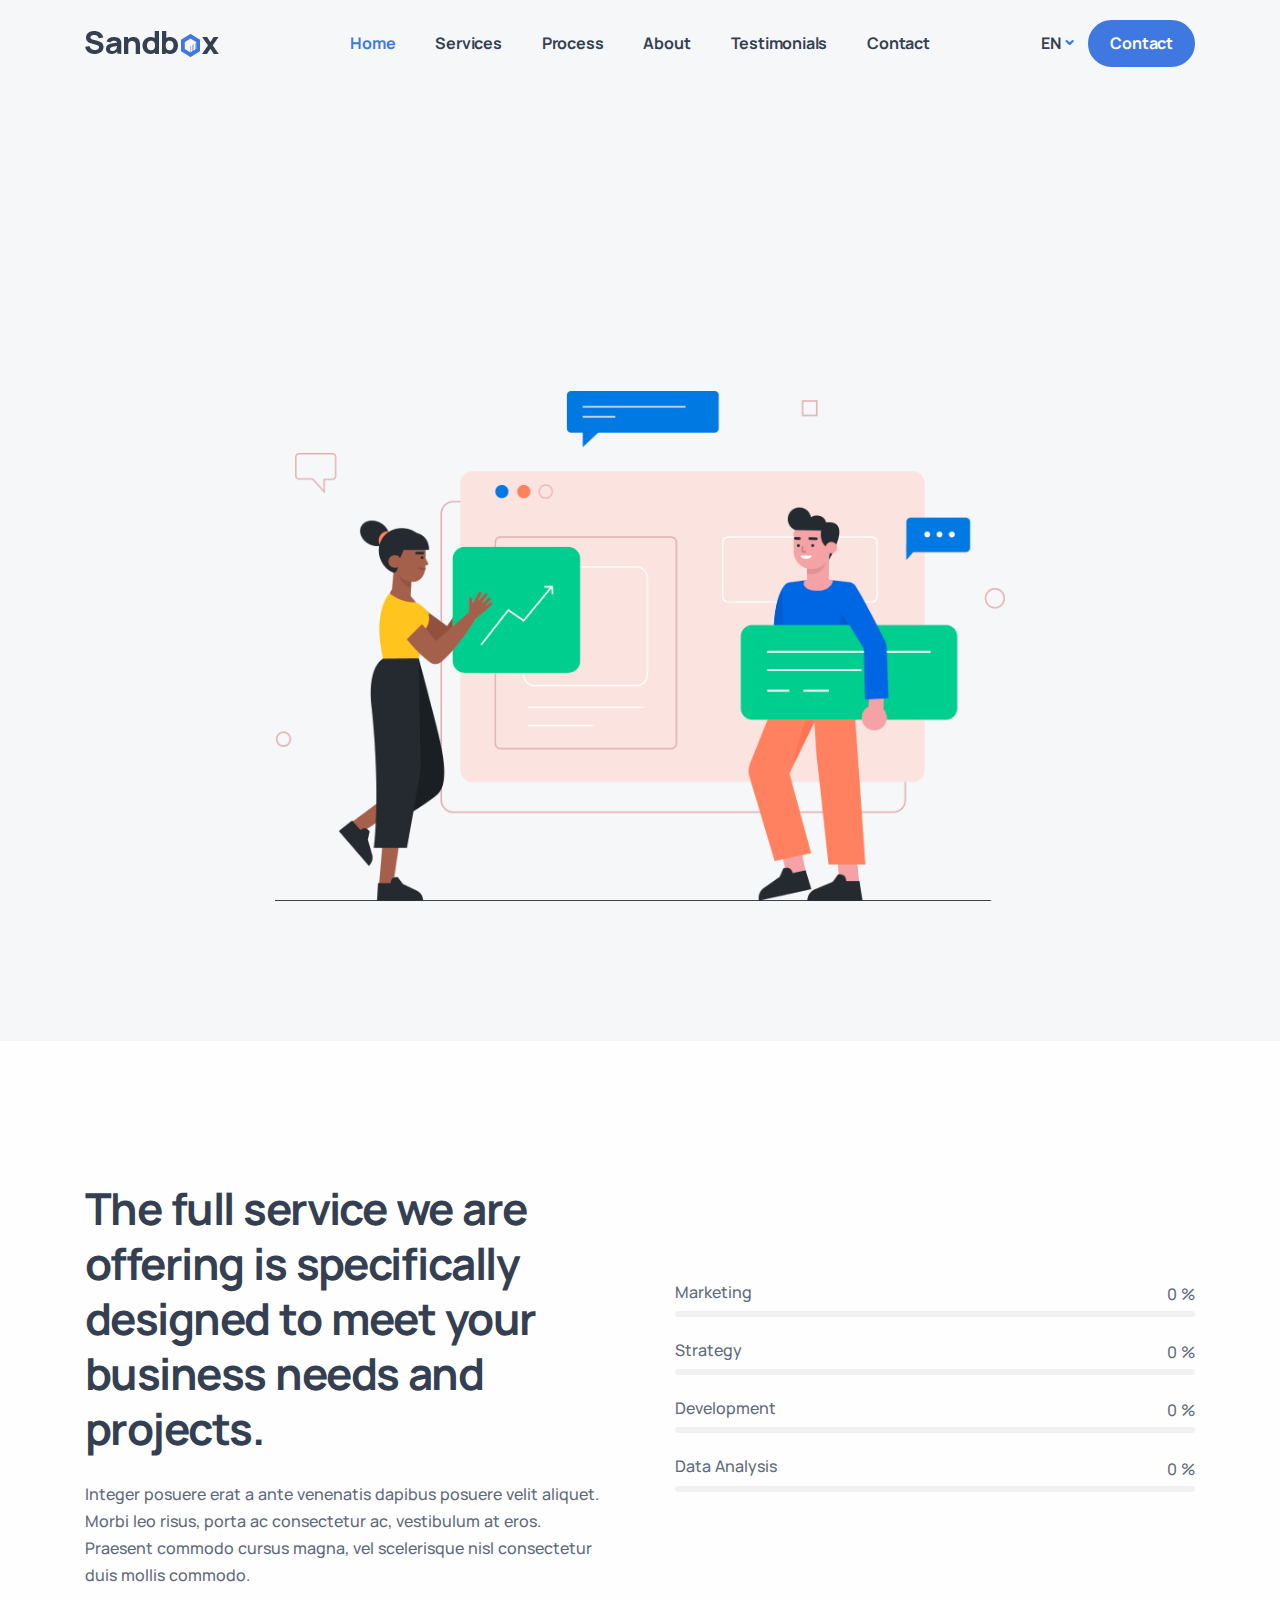
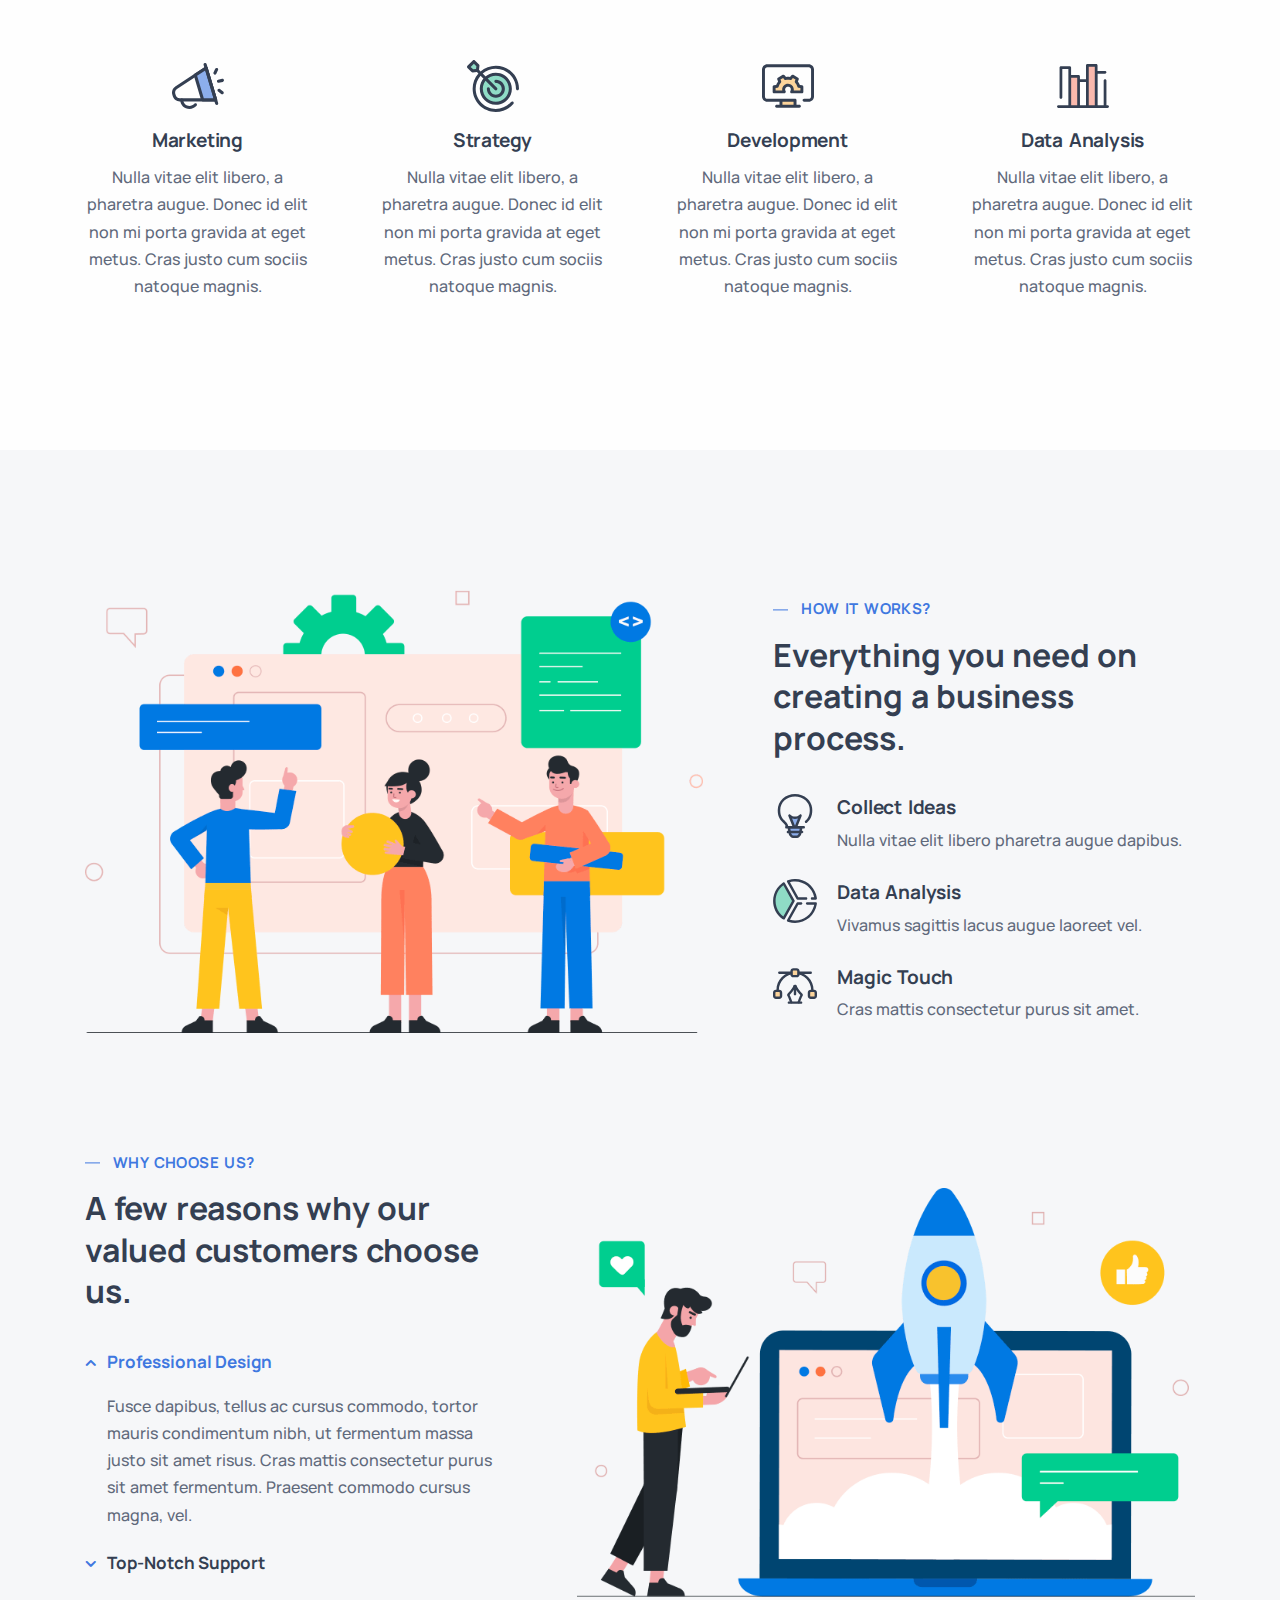
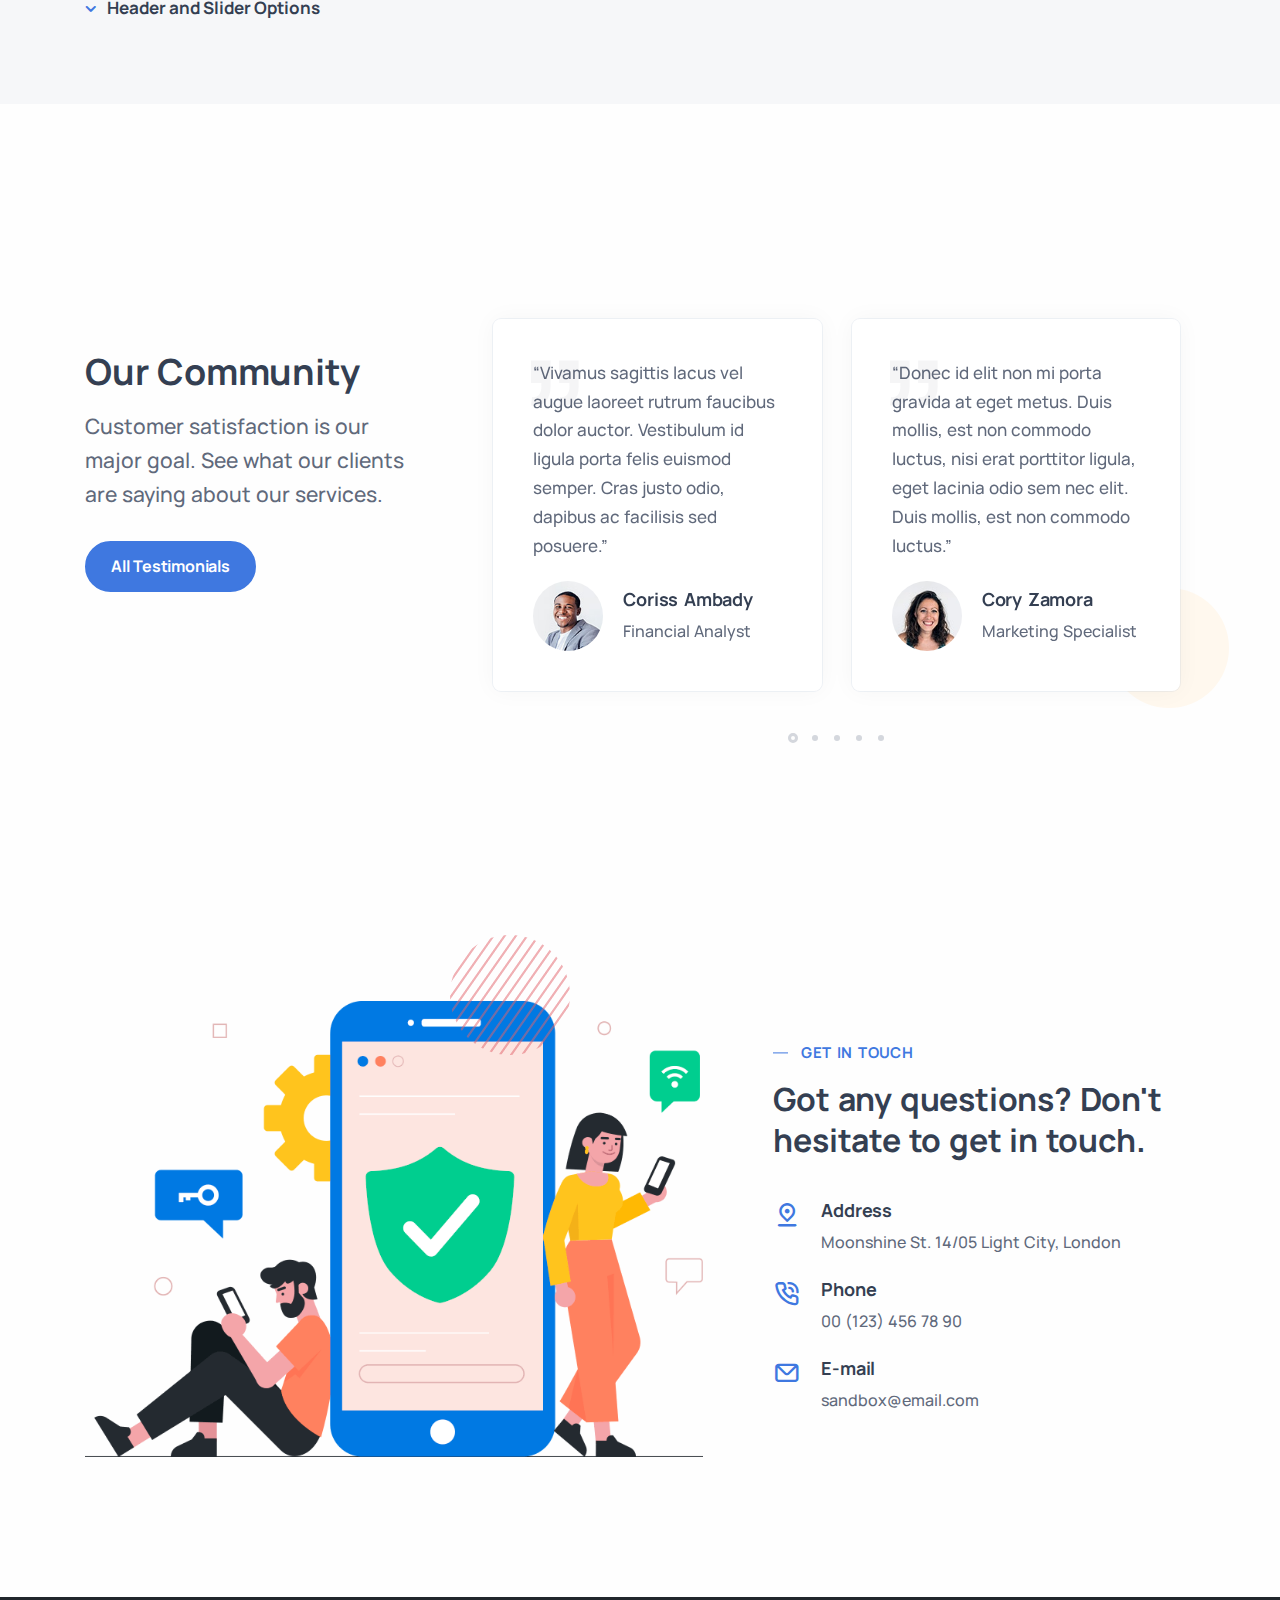
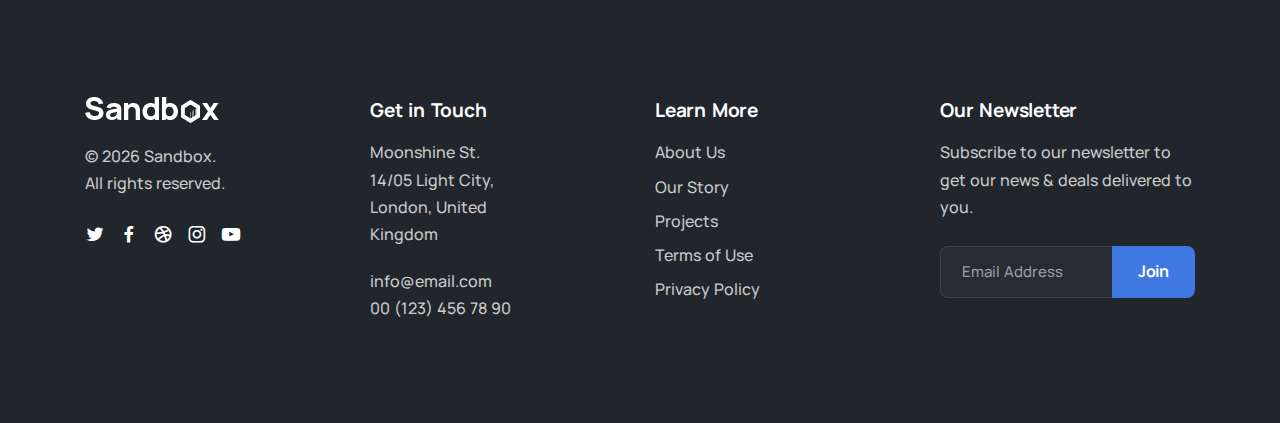
==== commit 1d5d7c83: "ss" ====
--- a/onepage1.html
+++ b/onepage1.html
@@ -134,7 +134,7 @@
             </div>
             <!--/column -->
             <div class="col-lg-6">
-              <h3 class="display-5 mb-5">The full service we are offering is specifically designed to meet your business needs and projects.</h3>
+              <h3 class="display-2 ls-xs mb-5">The full service we are offering is specifically designed to meet your business needs and projects.</h3>
               <p>Integer posuere erat a ante venenatis dapibus posuere velit aliquet. Morbi leo risus, porta ac consectetur ac, vestibulum at eros. Praesent commodo cursus magna, vel scelerisque nisl consectetur duis mollis commodo.</p>
             </div>
             <!--/column -->
@@ -278,7 +278,7 @@
       <!-- /.wrapper -->
     </section>
 
-    <section class="wrapper bg-light">
+    <section id="testimonials" class="wrapper bg-light">
         <div class="container py-14 py-md-16">
           <div class="row gx-xl-12 gy-10">
             <div class="col-xl-4">
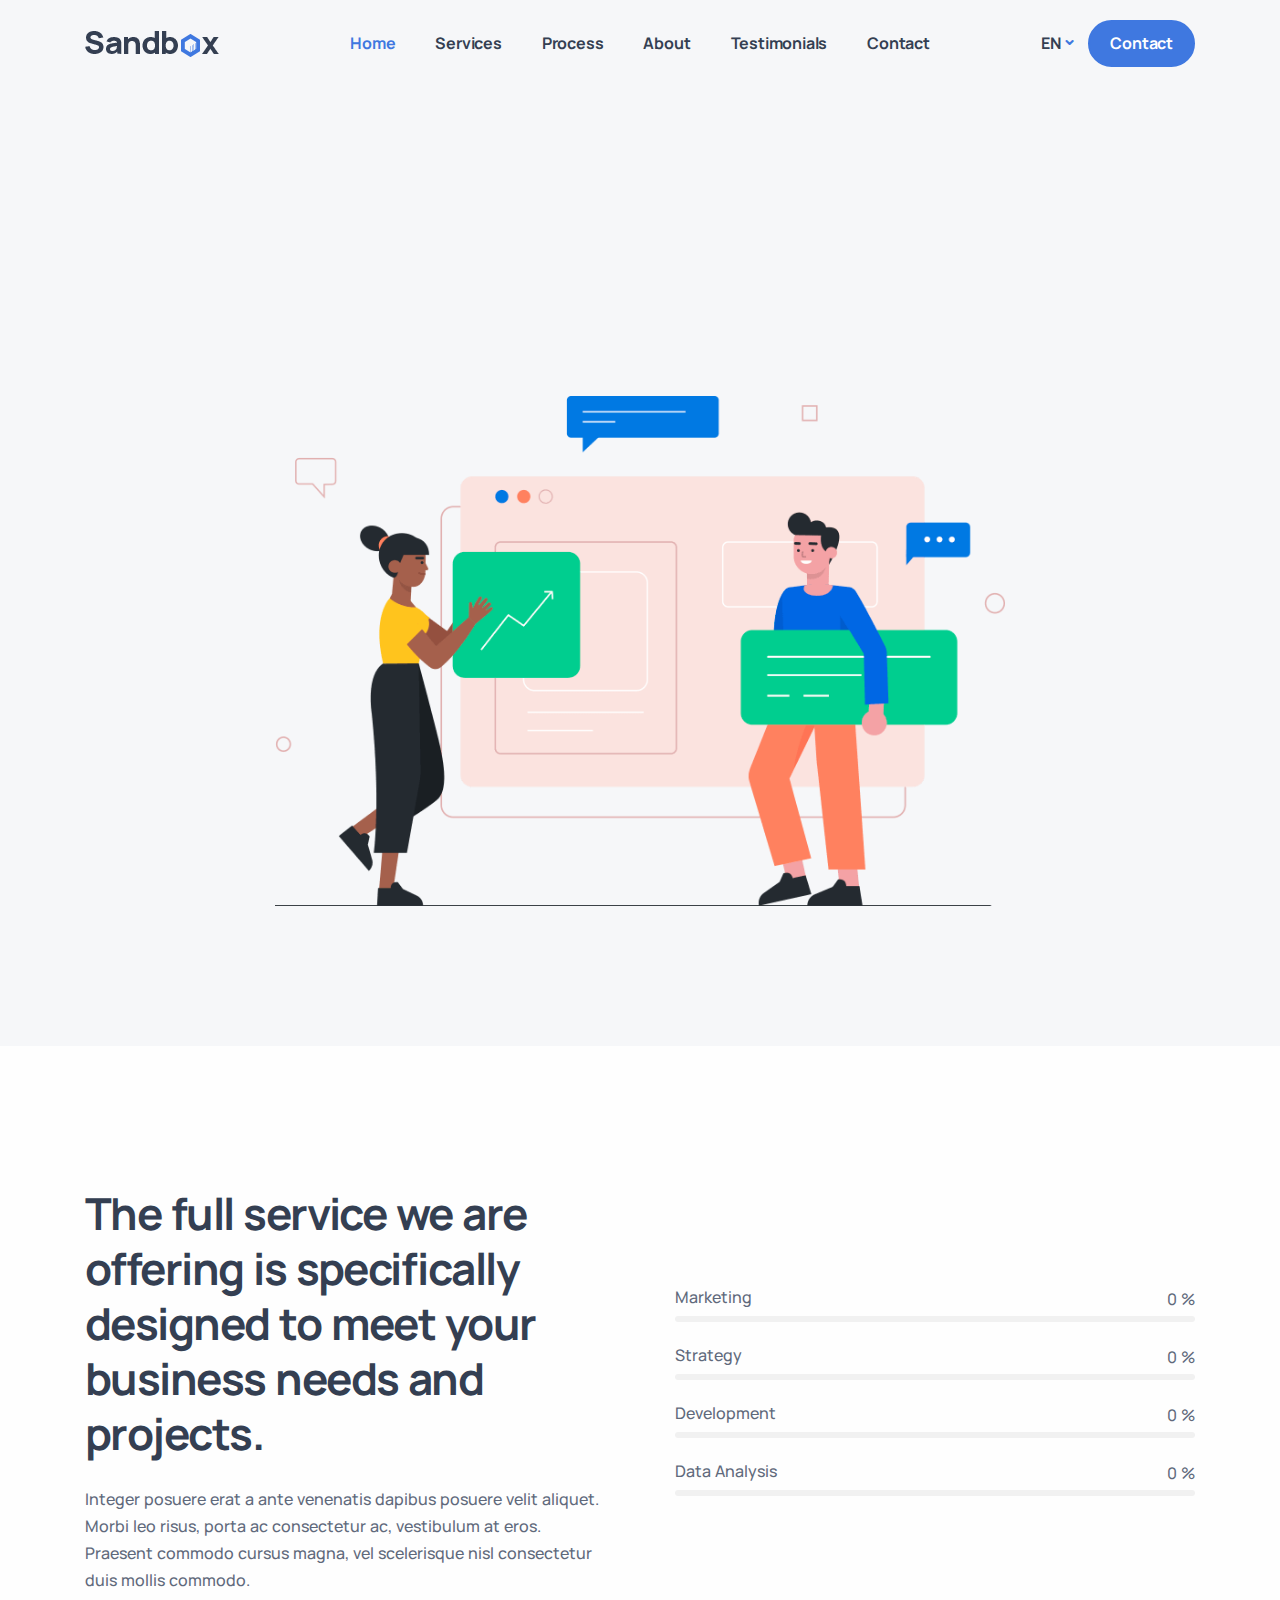
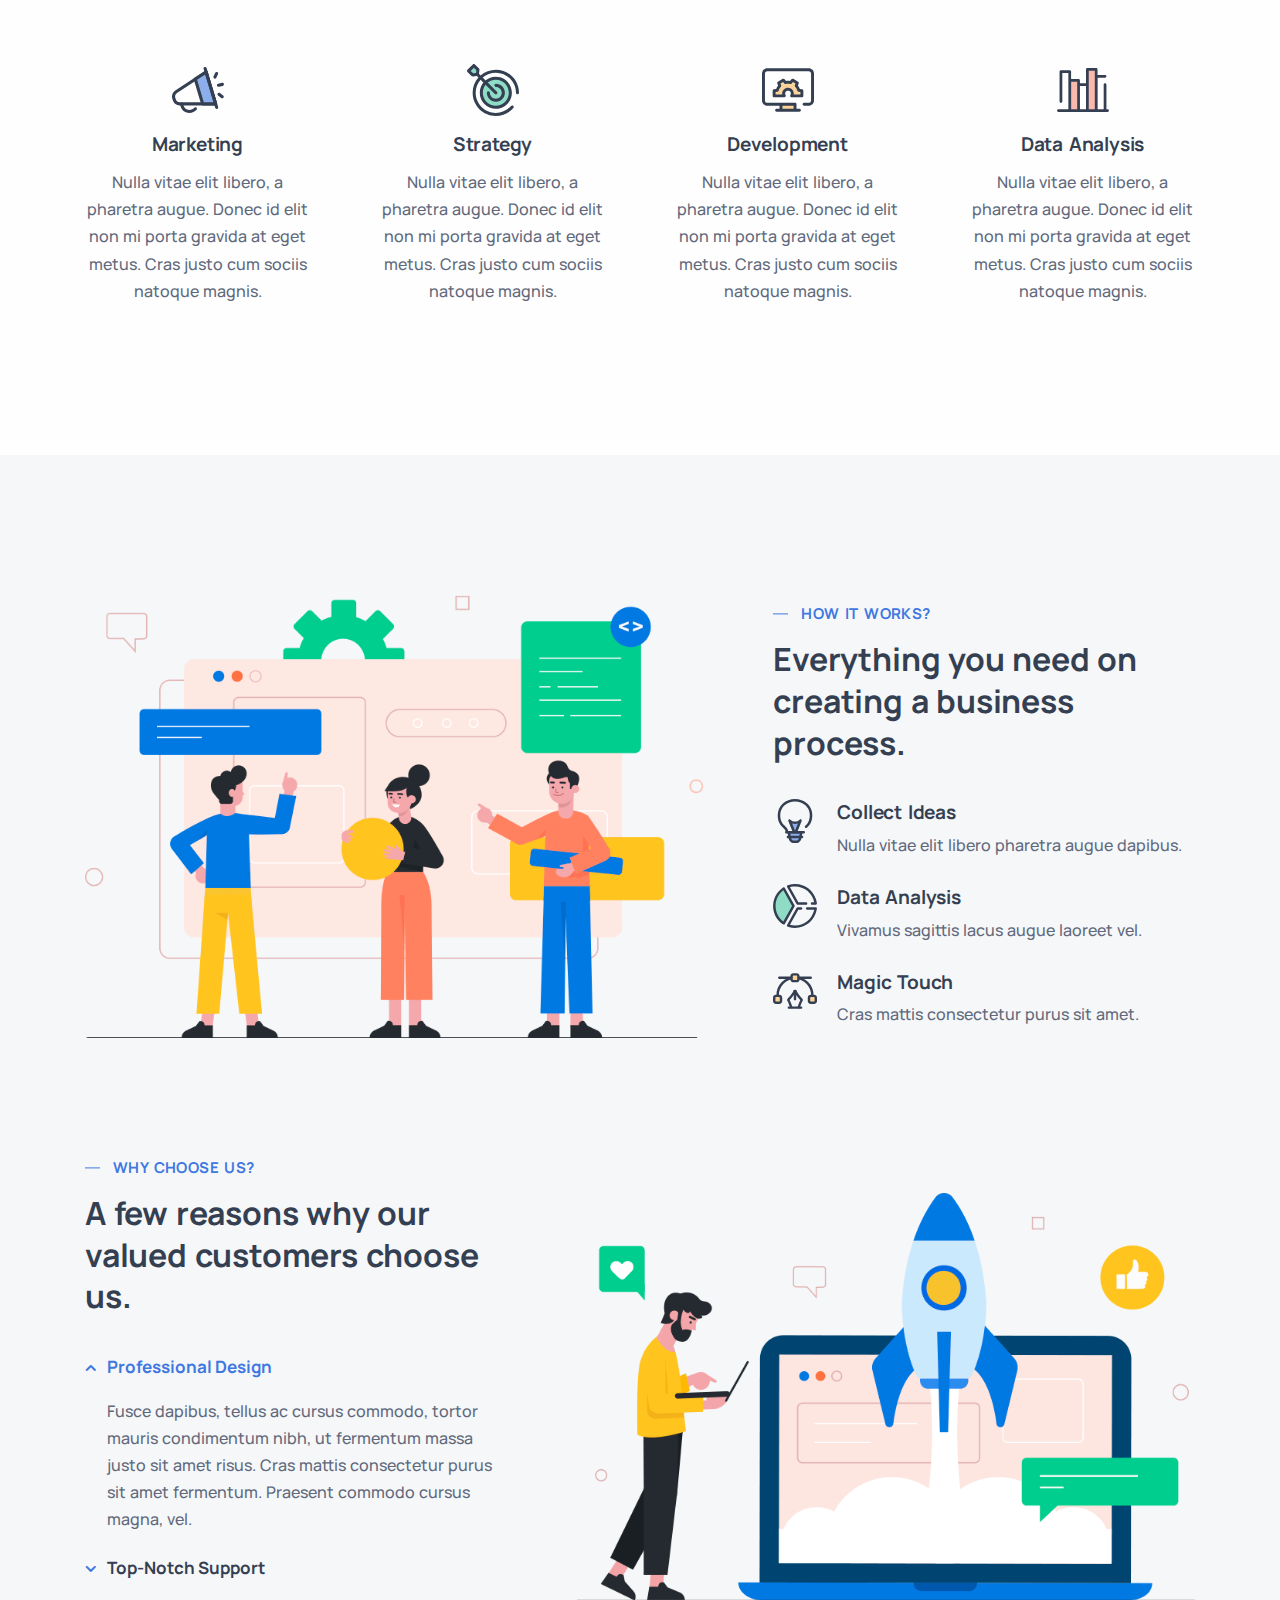
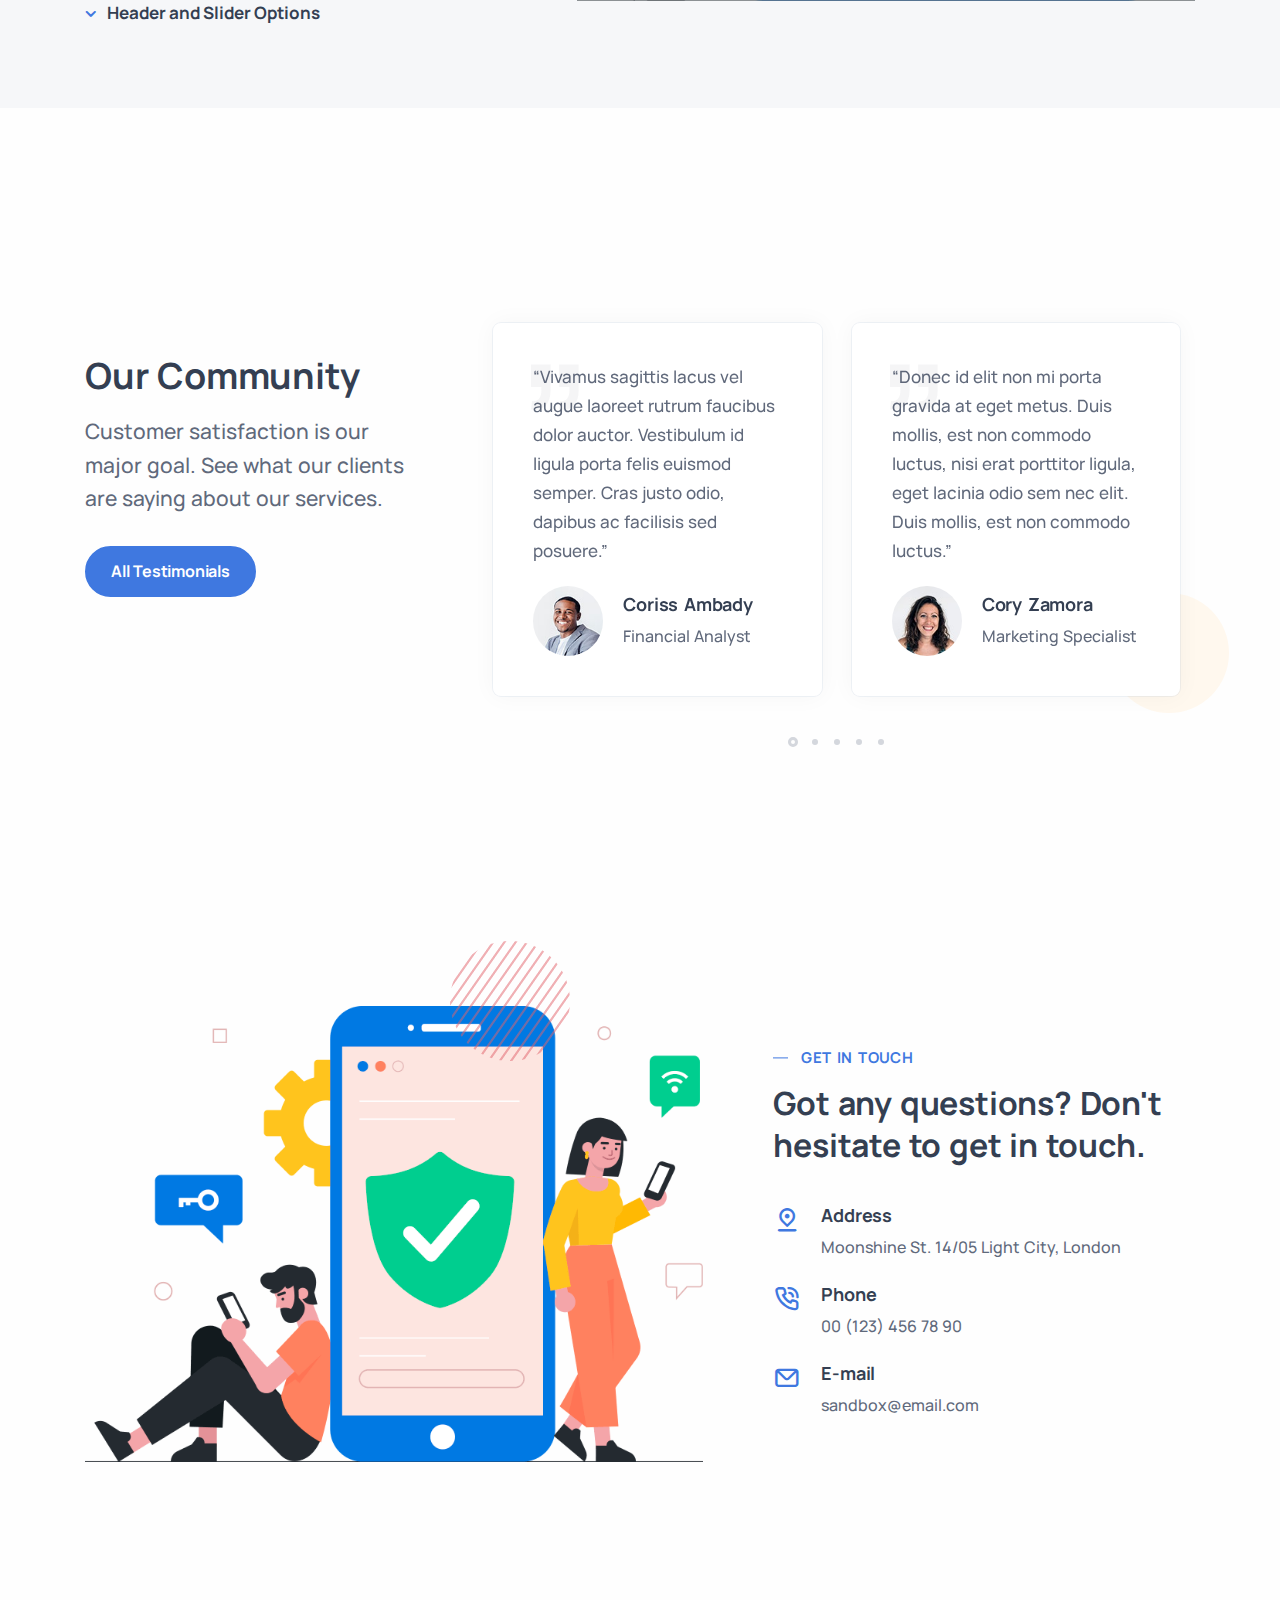
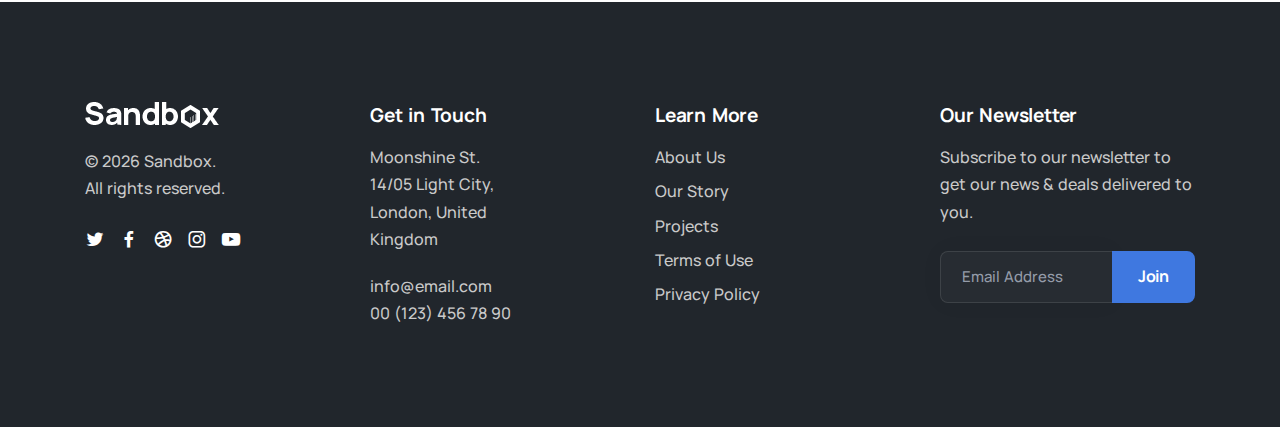
==== commit 3c4f24c0: "s" ====
--- a/onepage1.html
+++ b/onepage1.html
@@ -88,7 +88,7 @@
         <div class="container pt-10 pt-md-14 pb-14 pb-md-17 text-center">
           <div class="row text-center">
             <div class="col-lg-9 col-xxl-7 mx-auto" data-cues="zoomIn" data-group="welcome" data-interval="-200">
-              <h2 class="display-1 mb-4">Creative. Smart. Awesome.</h2>
+              <h2 class="display-1 ls-xs fs-52 mb-4">Creative. Smart. Awesome.</h2>
               <p class="lead fs-24 lh-sm px-md-5 px-xl-15 px-xxl-10">We are an award winning web & mobile design agency that strongly believes in the power of creative ideas.</p>
             </div>
             <!-- /column -->
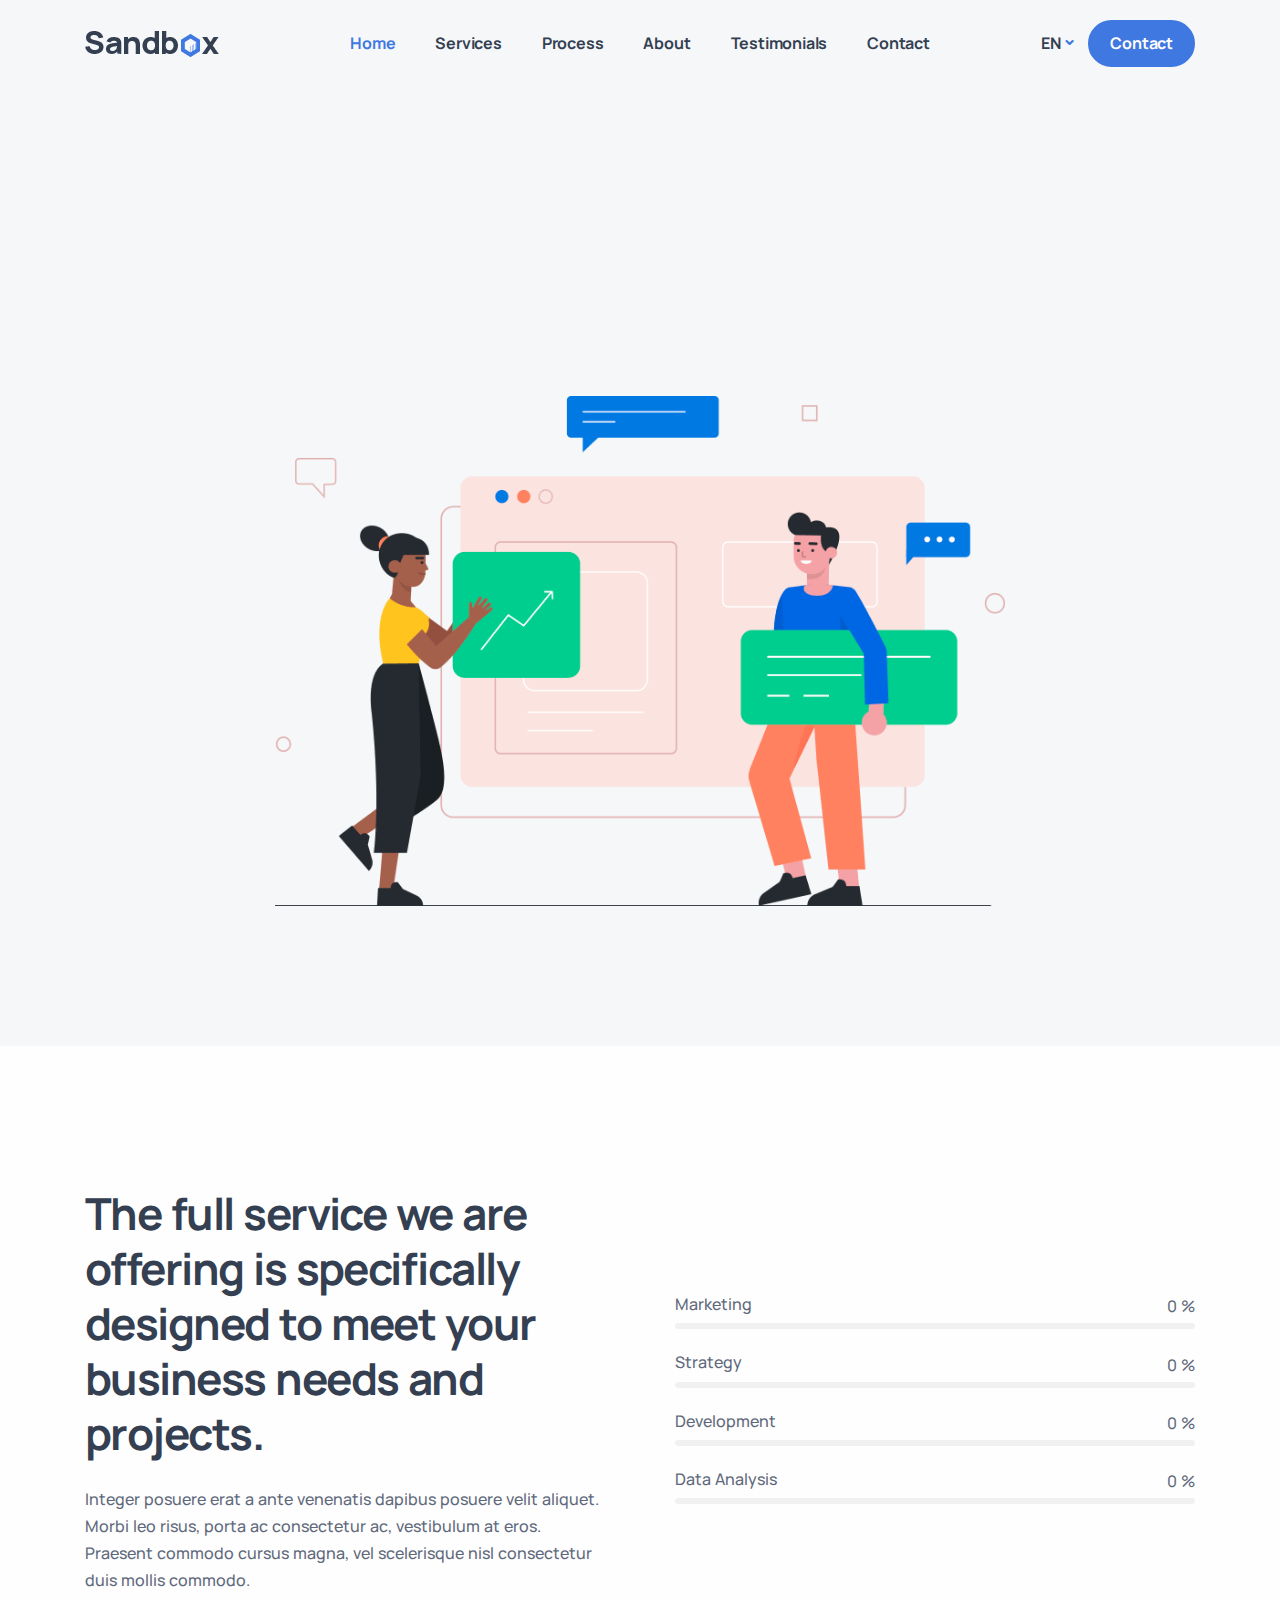
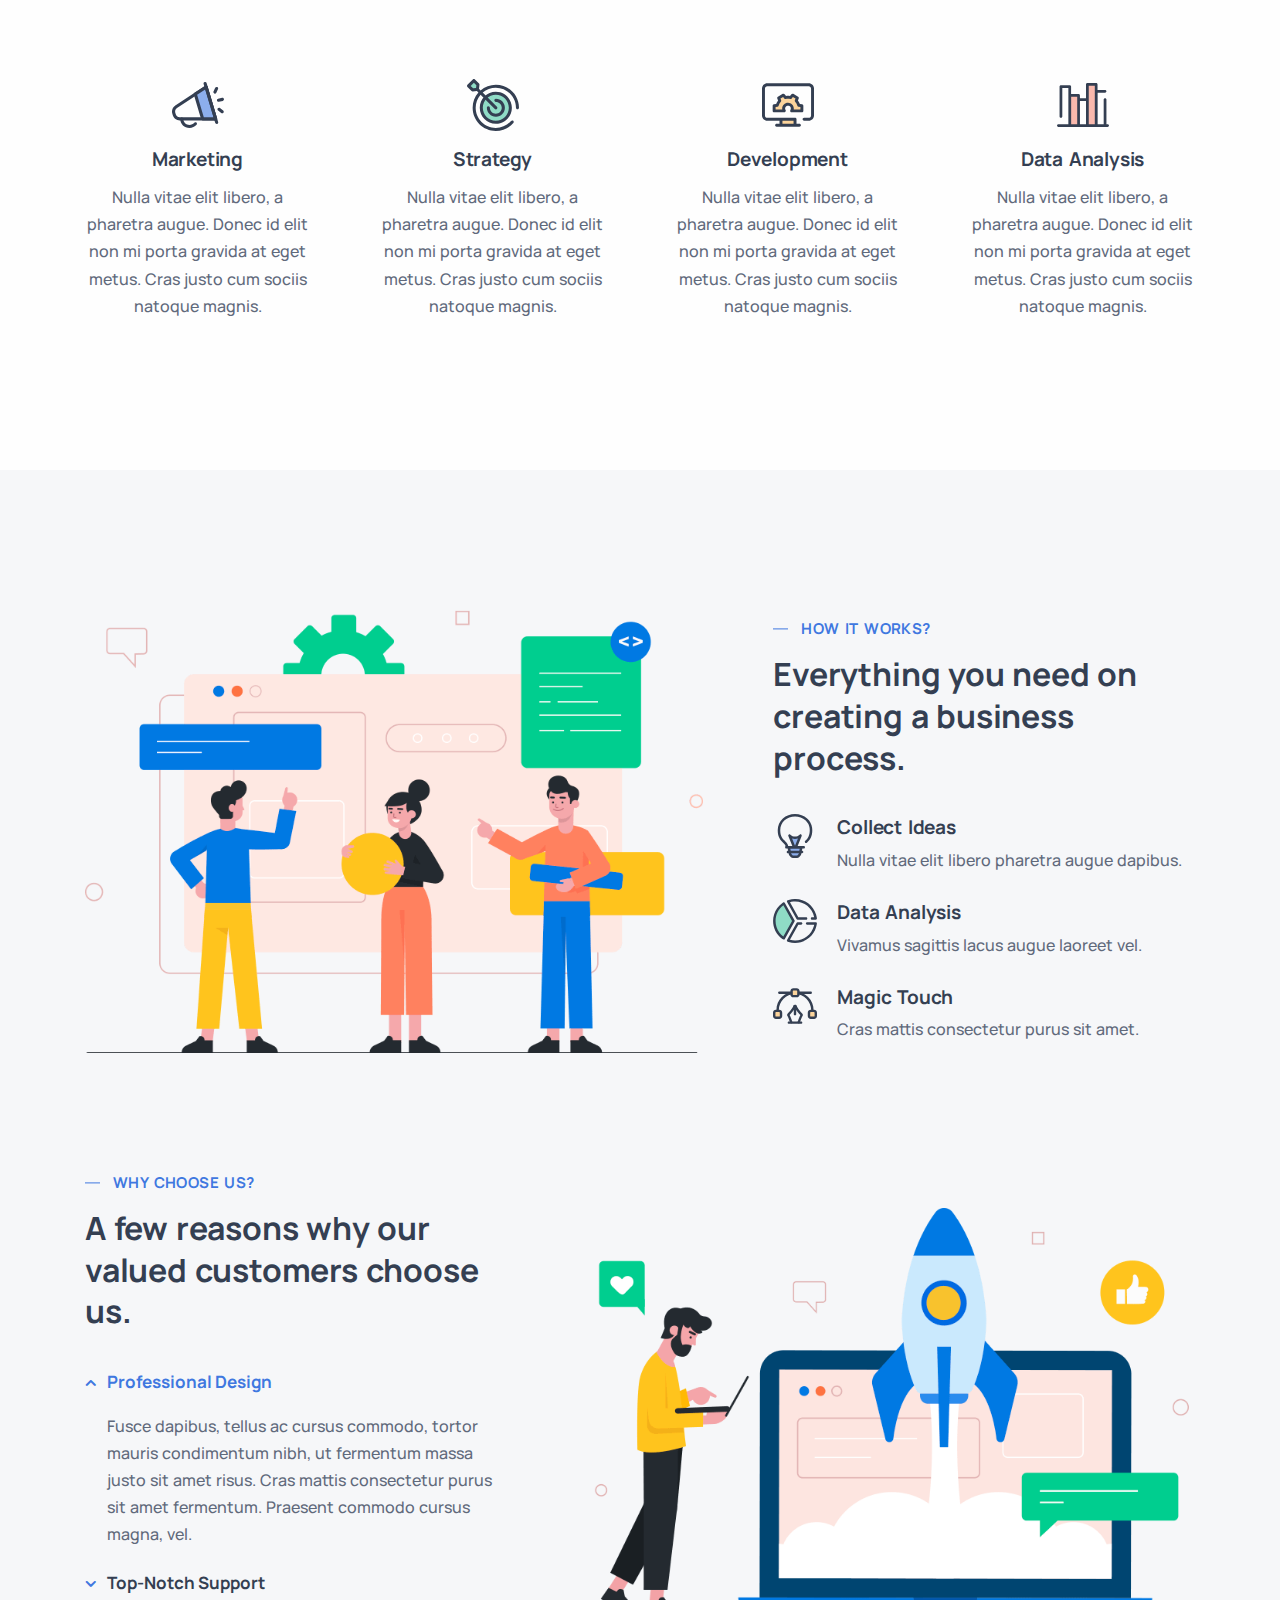
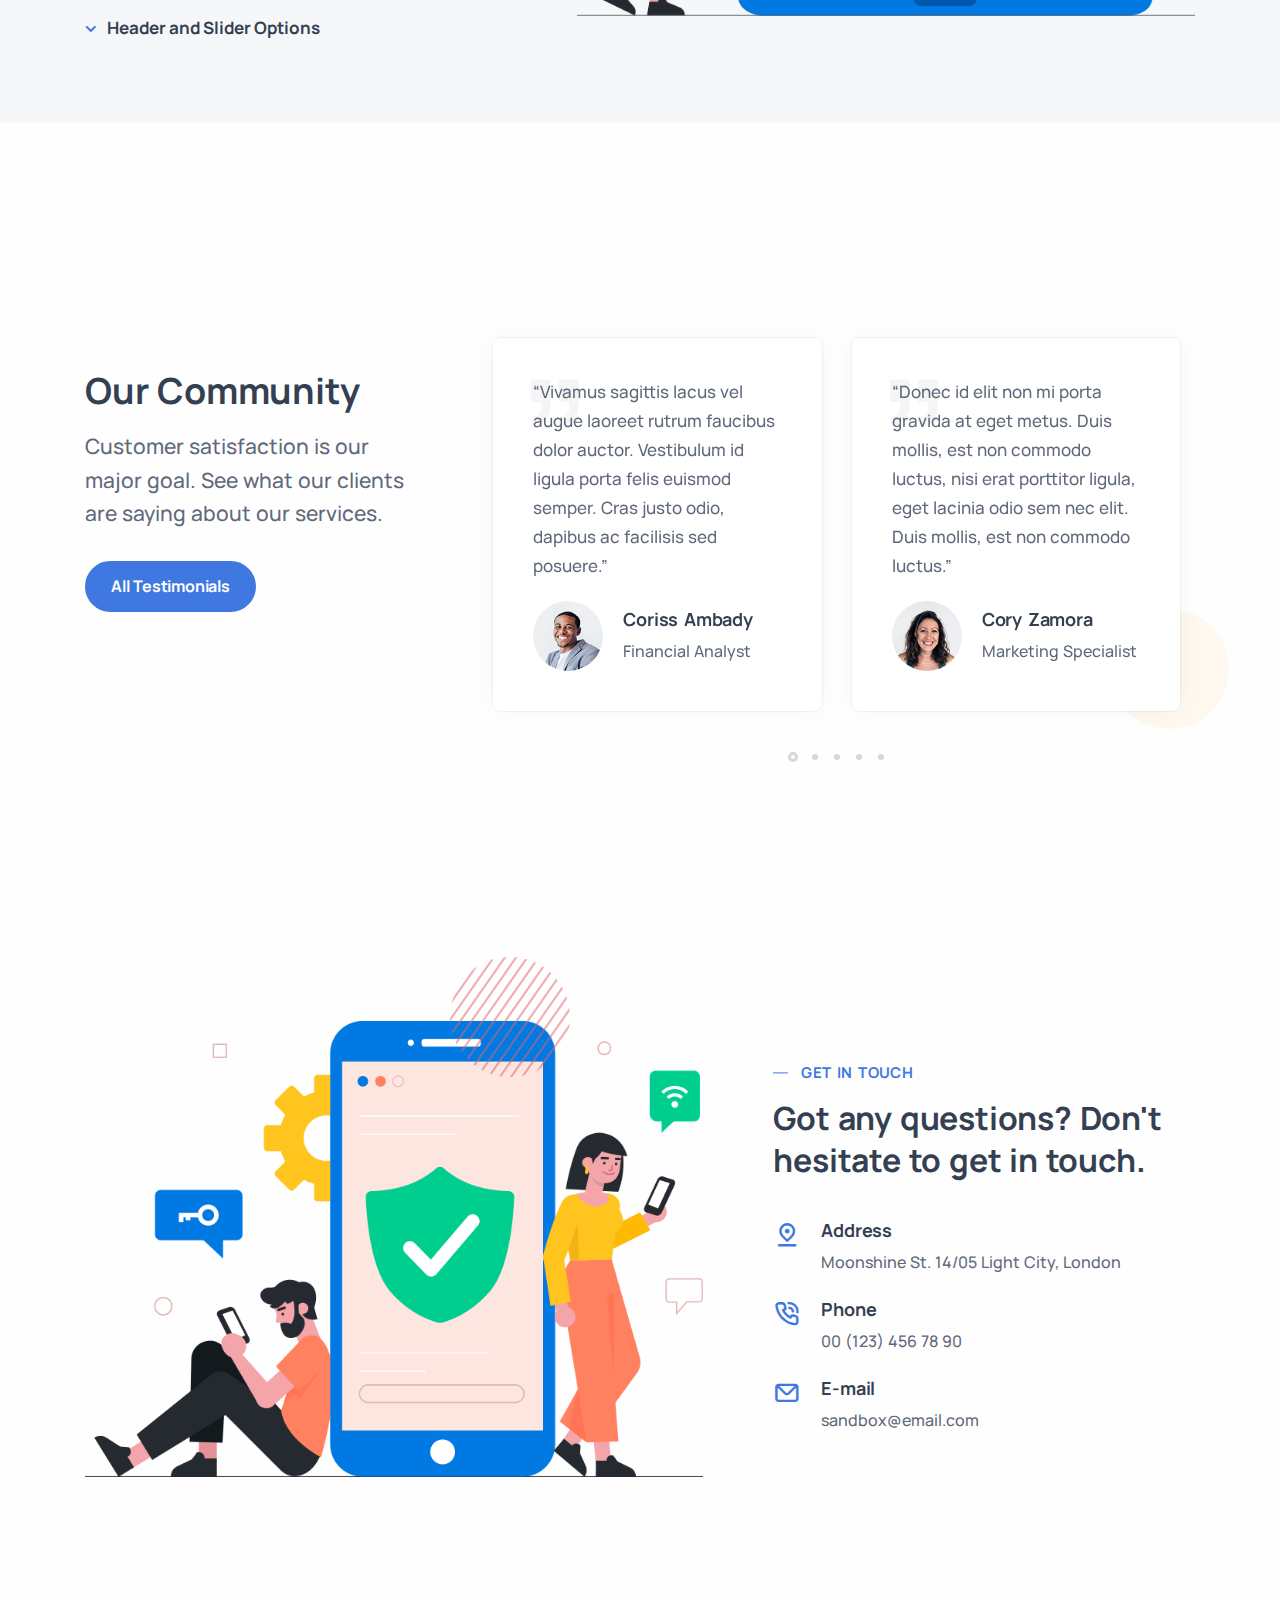
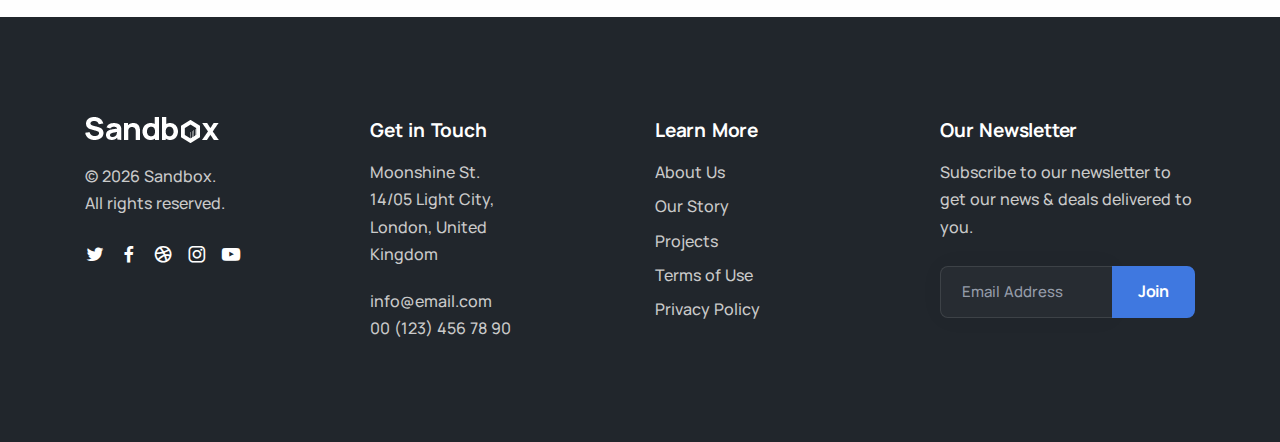
==== commit dc5bf9a2: "w" ====
--- a/onepage1.html
+++ b/onepage1.html
@@ -135,7 +135,7 @@
             <!--/column -->
             <div class="col-lg-6">
               <h3 class="display-2 ls-xs mb-5">The full service we are offering is specifically designed to meet your business needs and projects.</h3>
-              <p>Integer posuere erat a ante venenatis dapibus posuere velit aliquet. Morbi leo risus, porta ac consectetur ac, vestibulum at eros. Praesent commodo cursus magna, vel scelerisque nisl consectetur duis mollis commodo.</p>
+              <p class="mb-7">Integer posuere erat a ante venenatis dapibus posuere velit aliquet. Morbi leo risus, porta ac consectetur ac, vestibulum at eros. Praesent commodo cursus magna, vel scelerisque nisl consectetur duis mollis commodo.</p>
             </div>
             <!--/column -->
           </div>
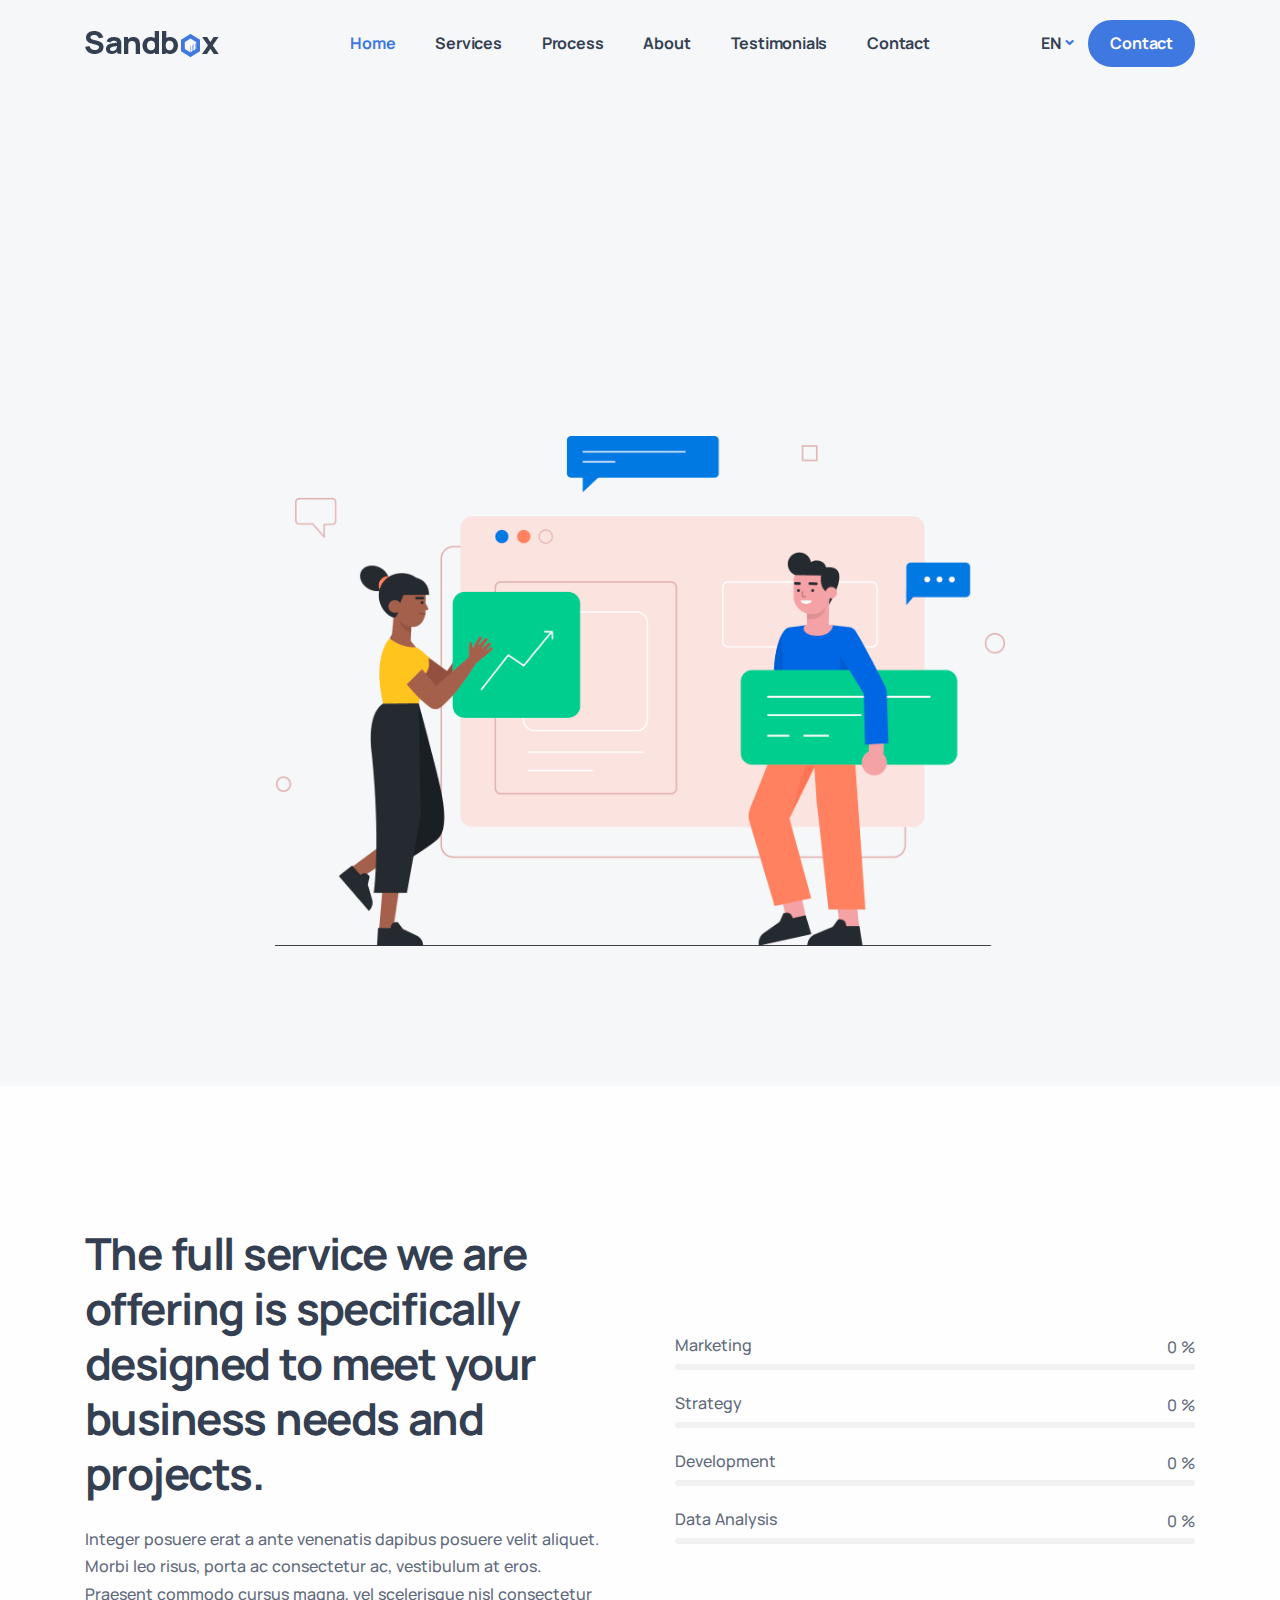
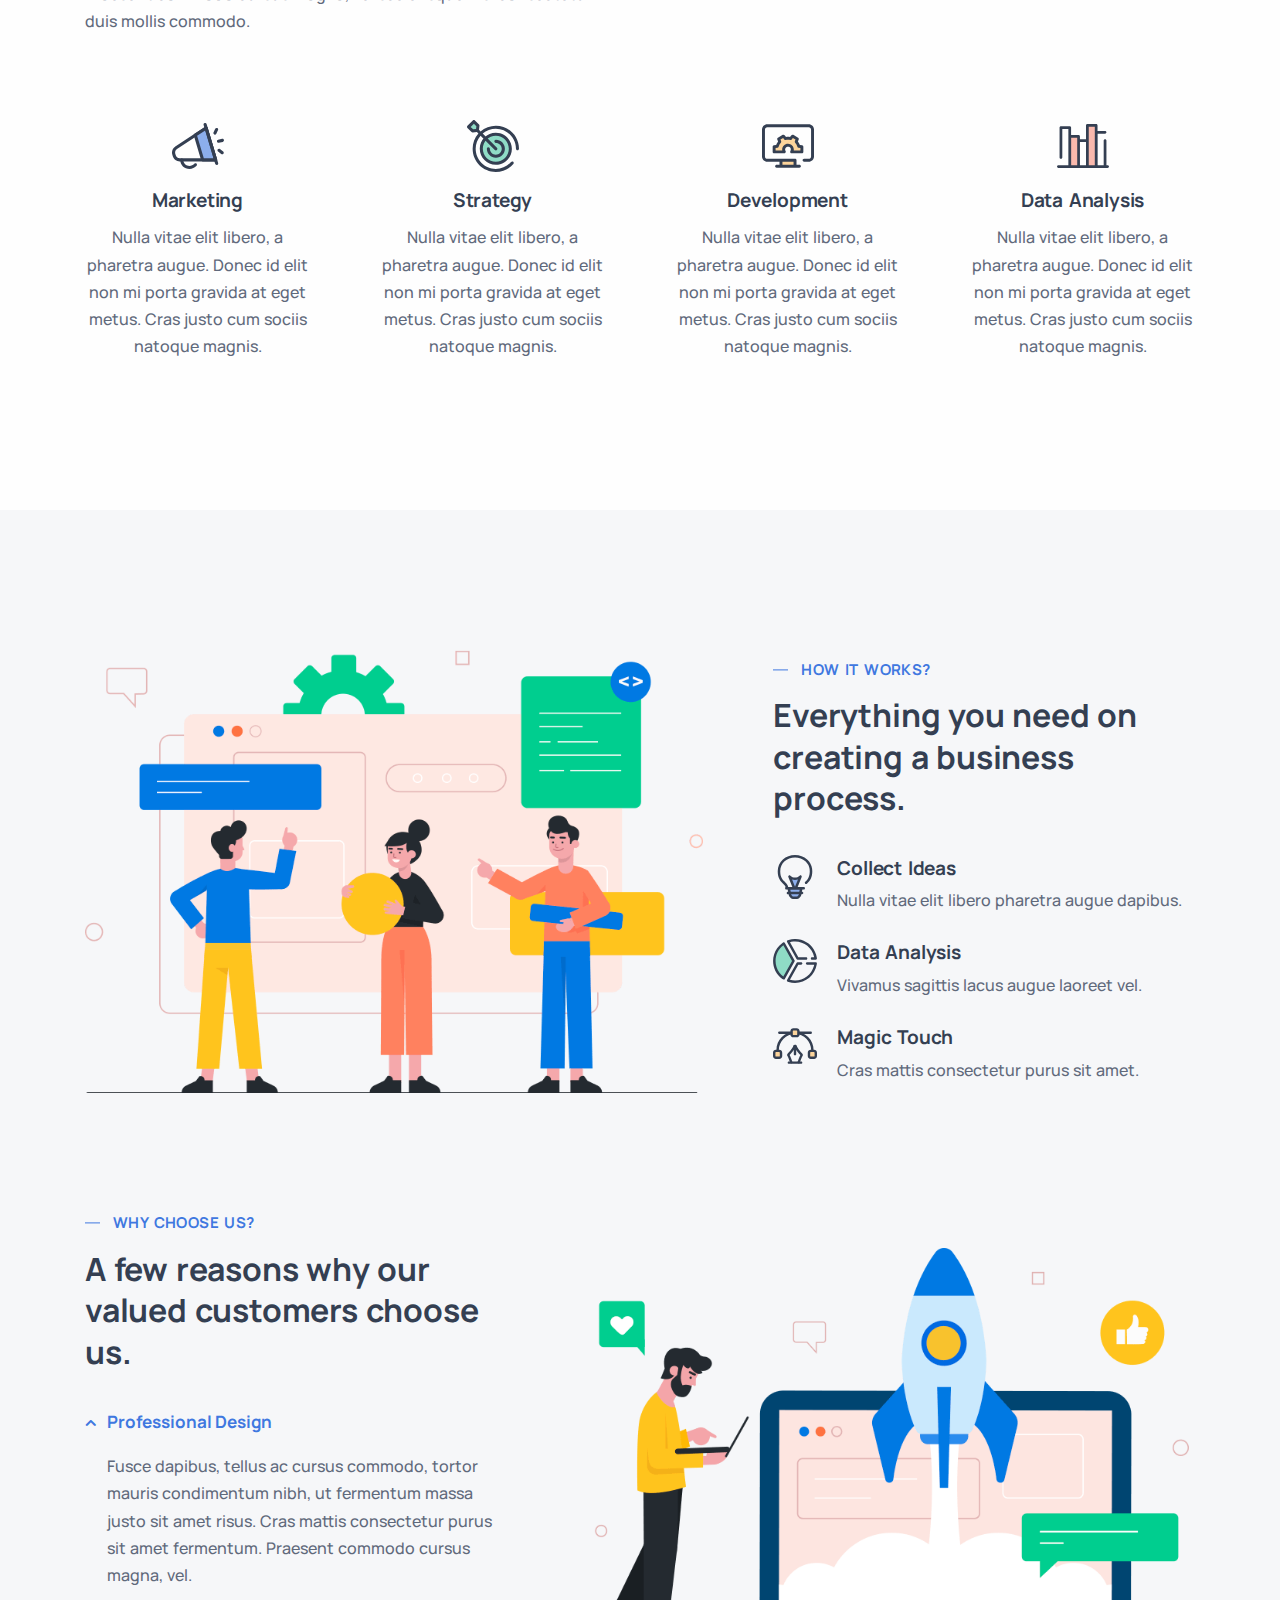
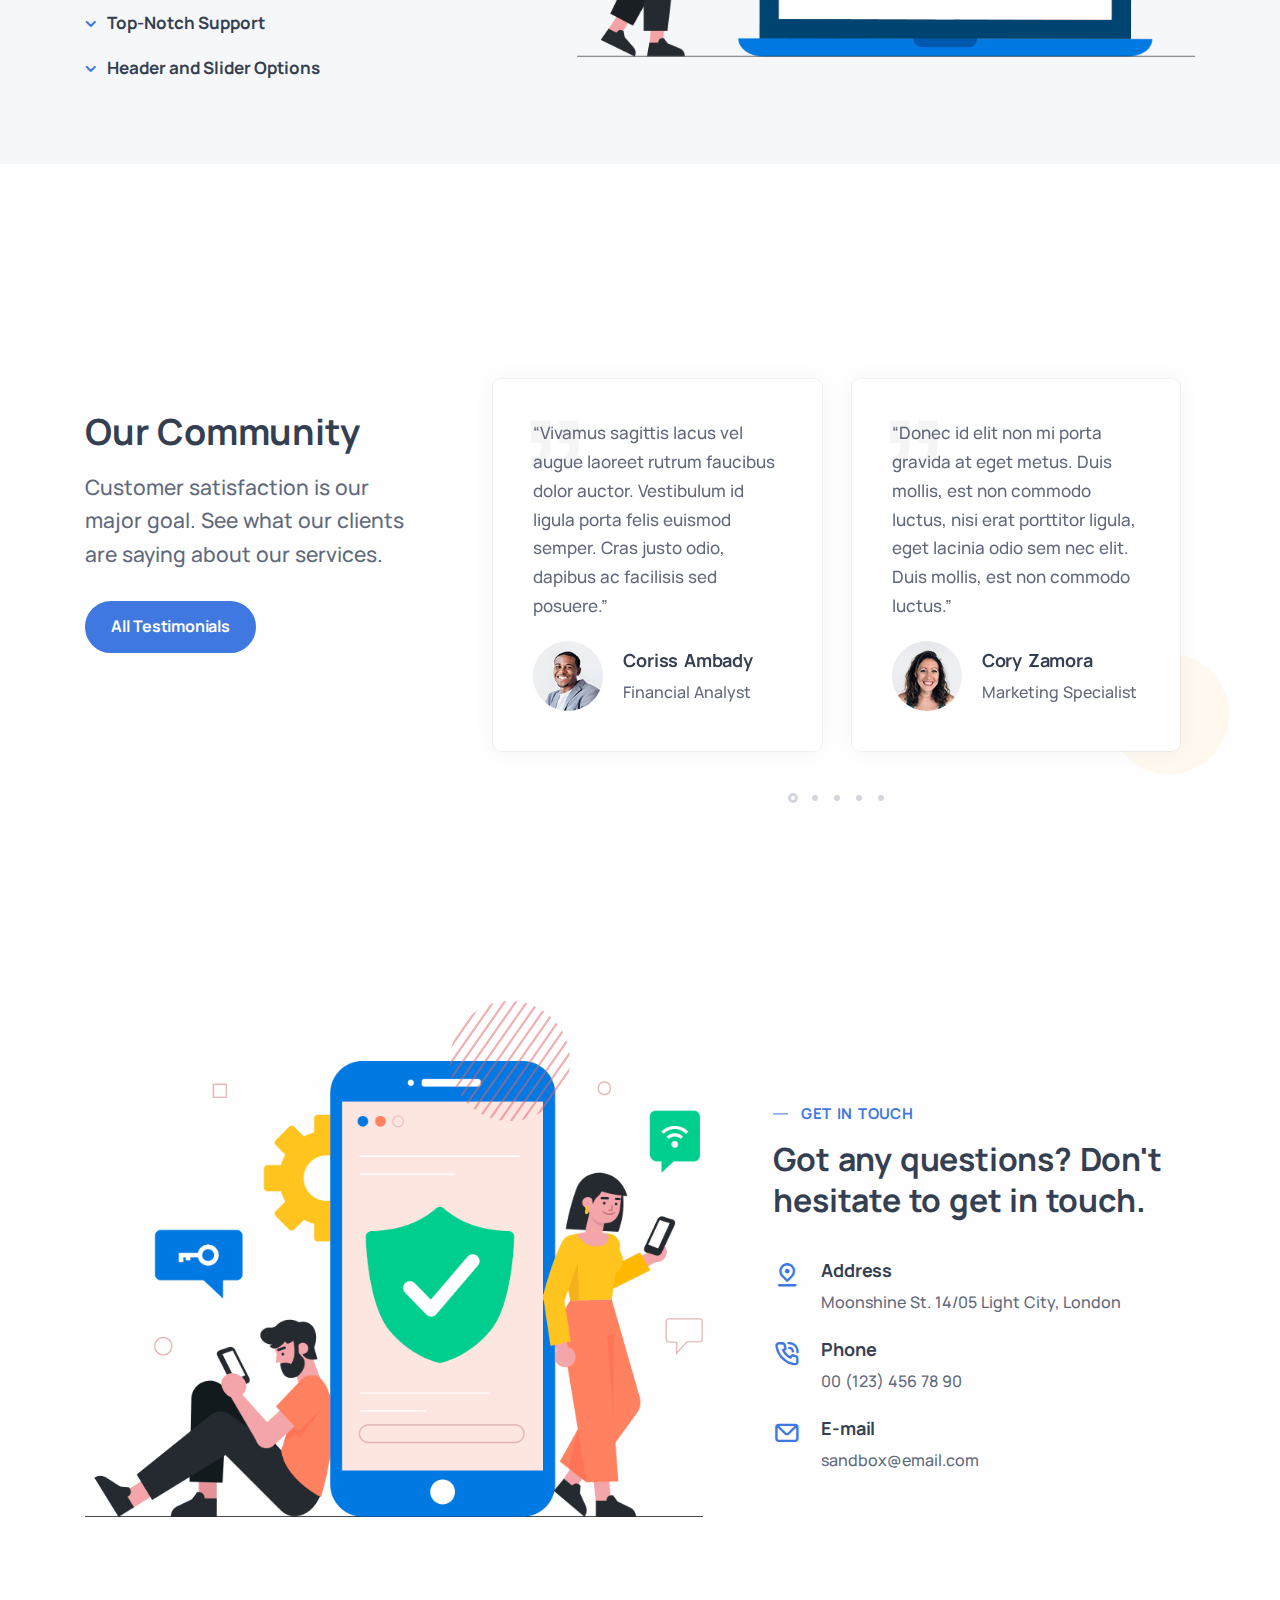
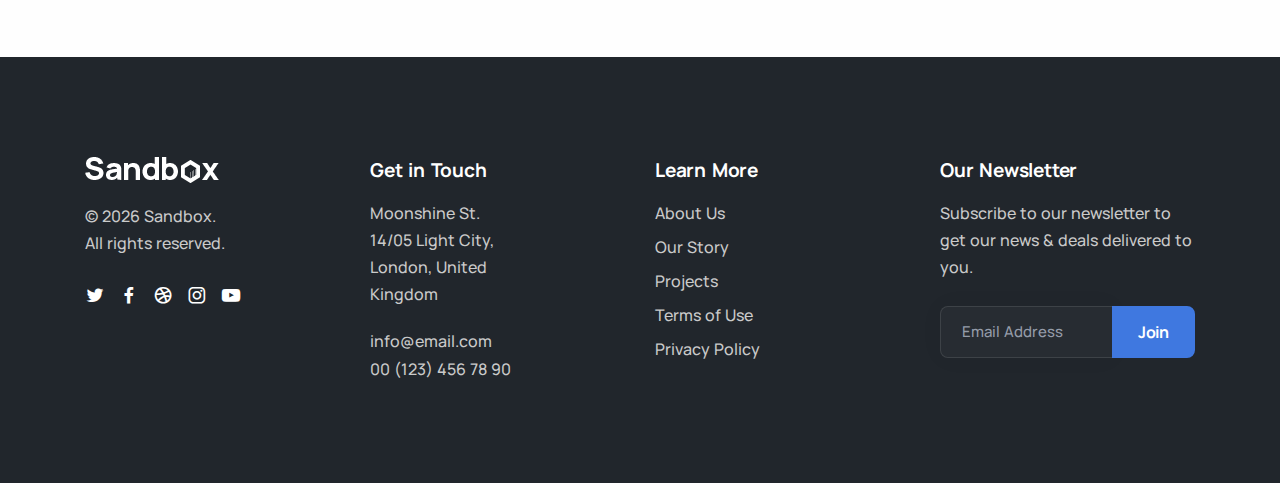
==== commit 4af0e1a3: "d" ====
--- a/onepage1.html
+++ b/onepage1.html
@@ -89,8 +89,9 @@
           <div class="row text-center">
             <div class="col-lg-9 col-xxl-7 mx-auto" data-cues="zoomIn" data-group="welcome" data-interval="-200">
               <h2 class="display-1 ls-xs fs-52 mb-4">Creative. Smart. Awesome.</h2>
-              <p class="lead fs-24 lh-sm px-md-5 px-xl-15 px-xxl-10">We are an award winning web & mobile design agency that strongly believes in the power of creative ideas.</p>
-            </div>
+              <p class="lead fs-25 lh-sm px-md-5 px-xl-15 px-xxl-10">We are an award winning web & mobile design agency that strongly believes in the power of creative ideas.</p>
+            </div>
+         
             <!-- /column -->
           </div>
           <!-- /.row -->
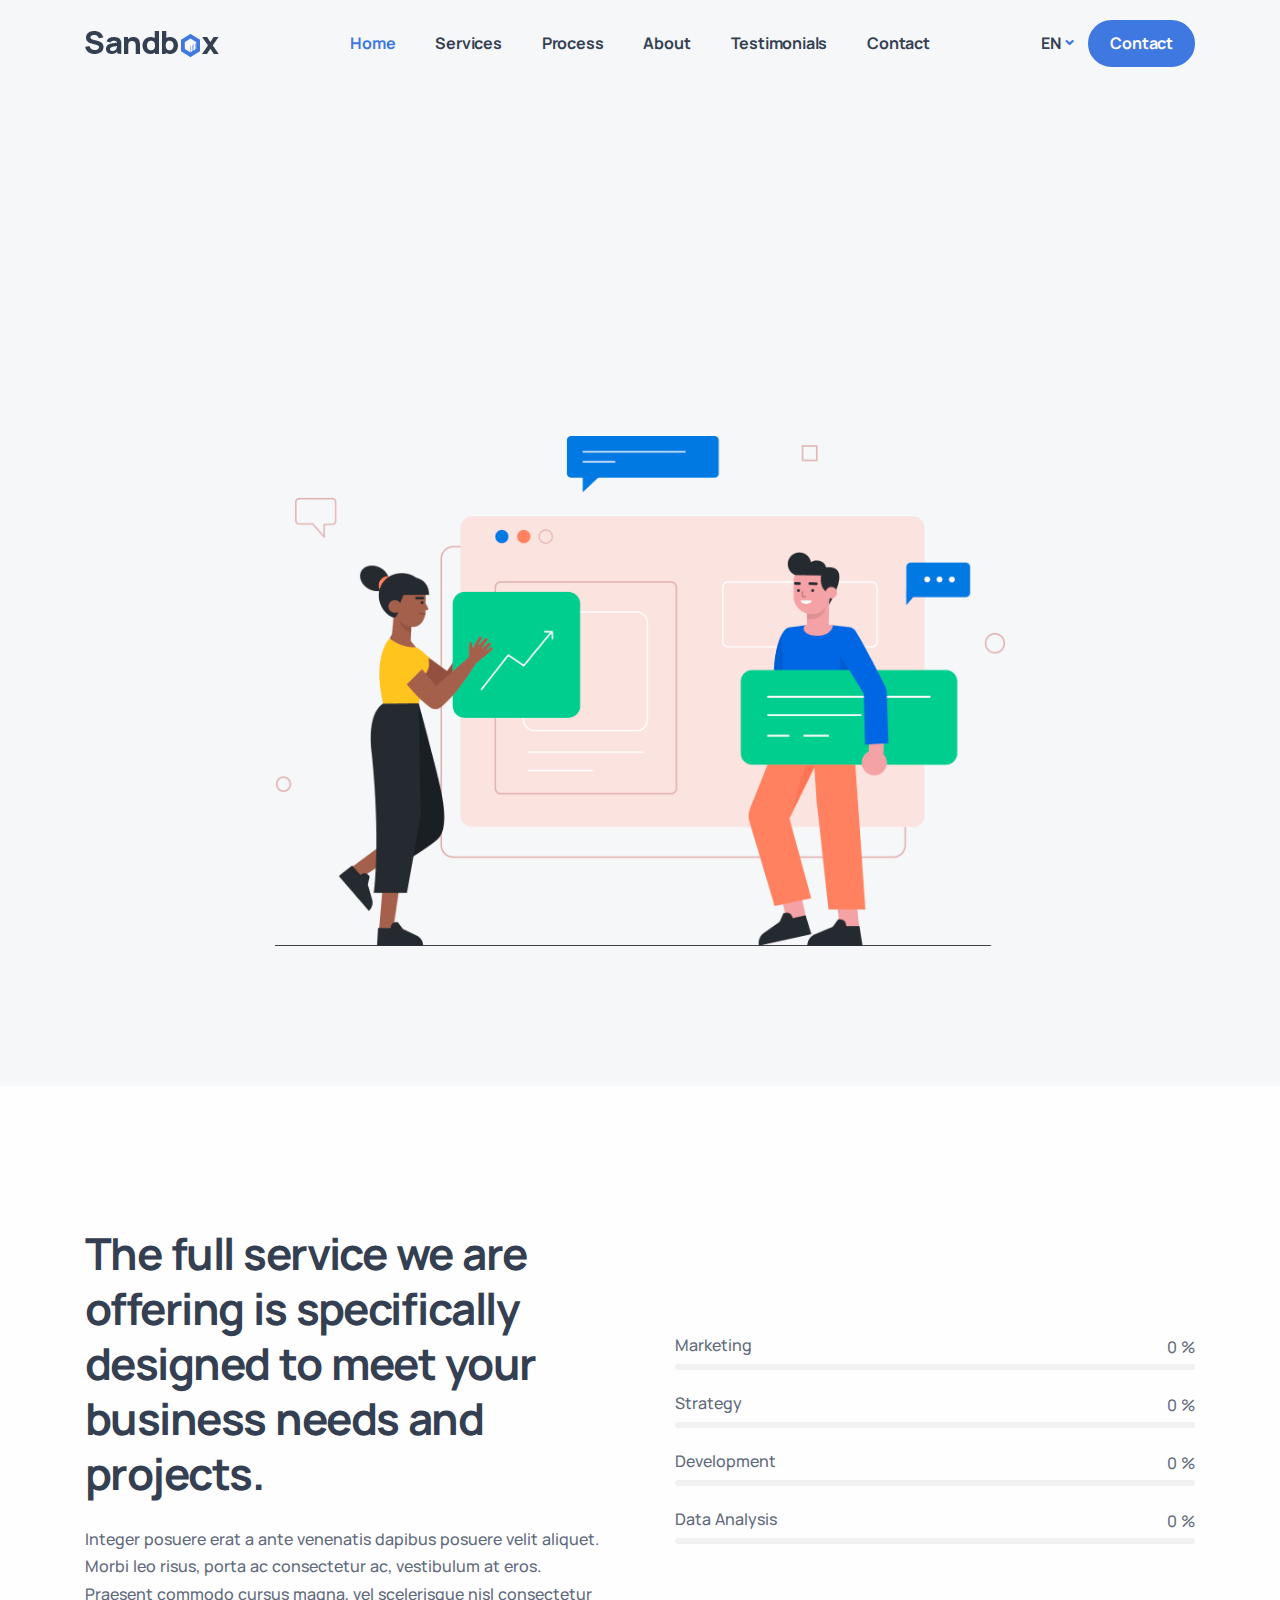
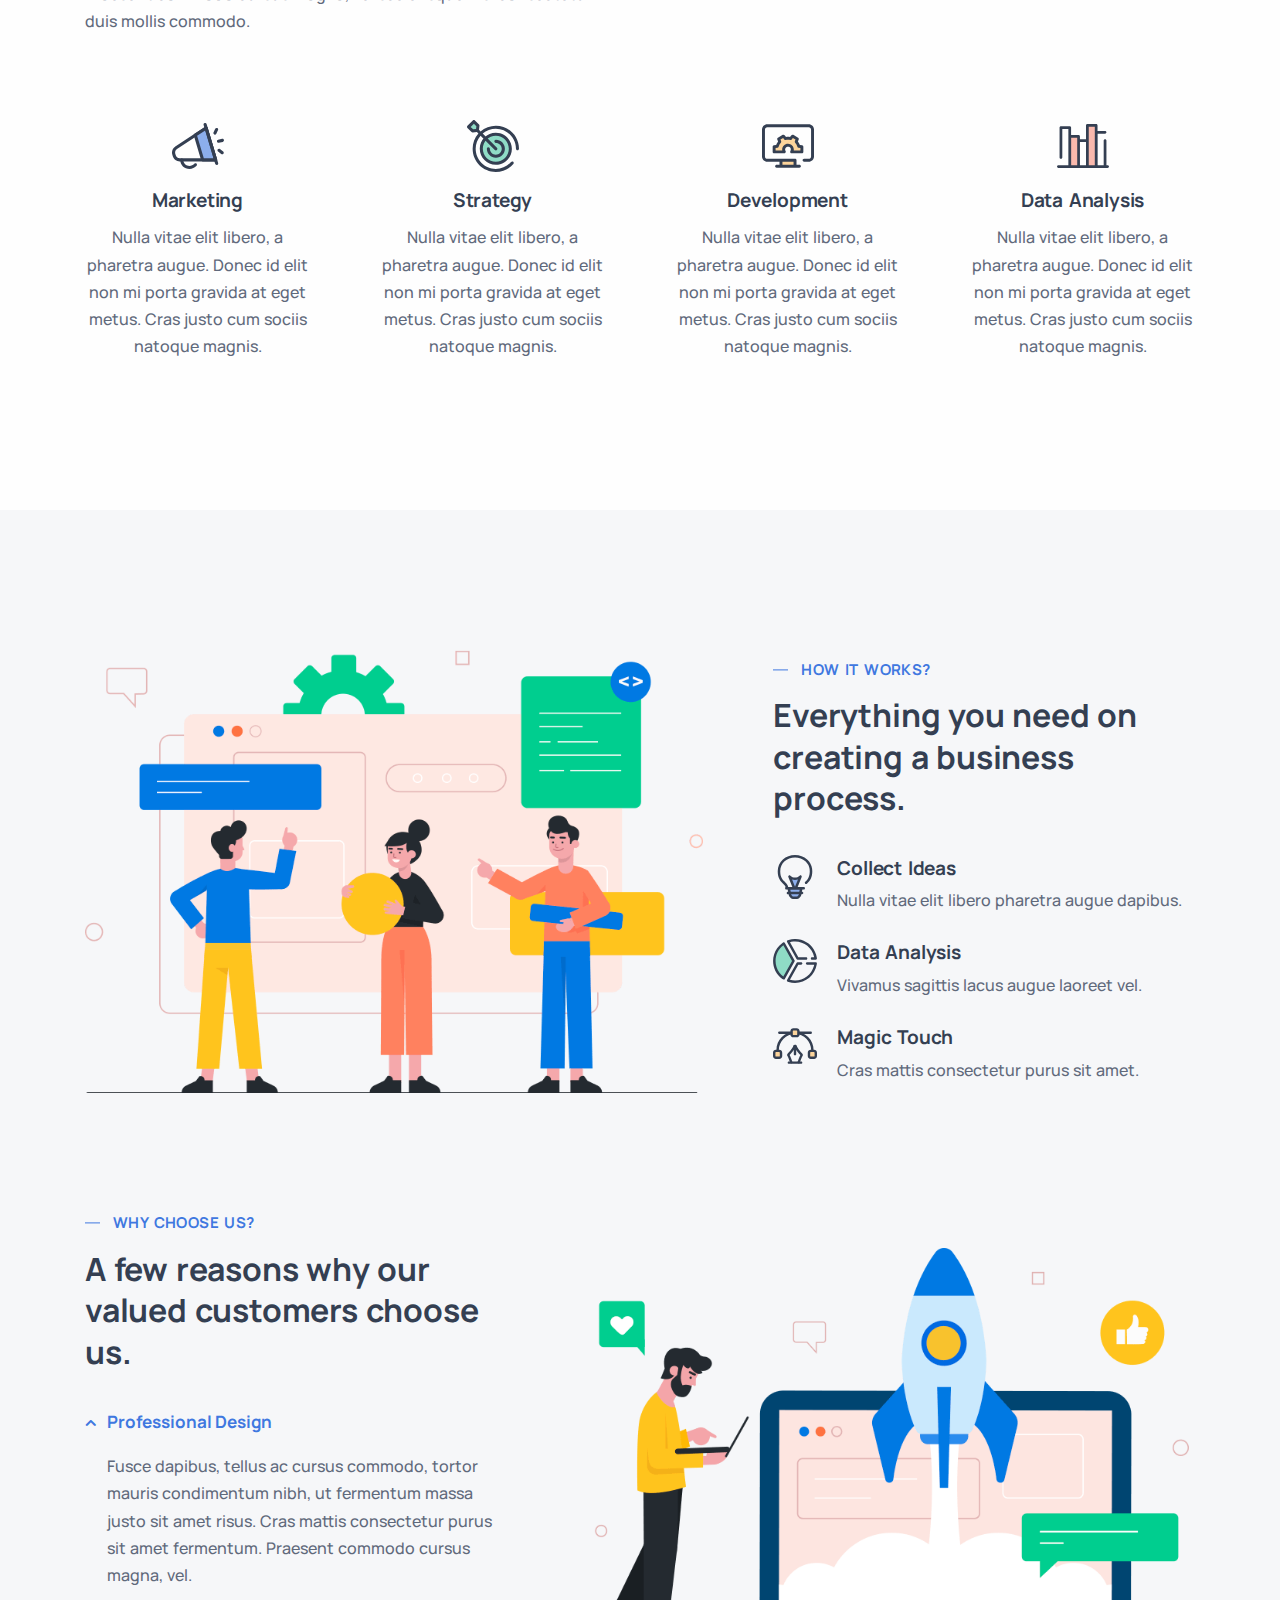
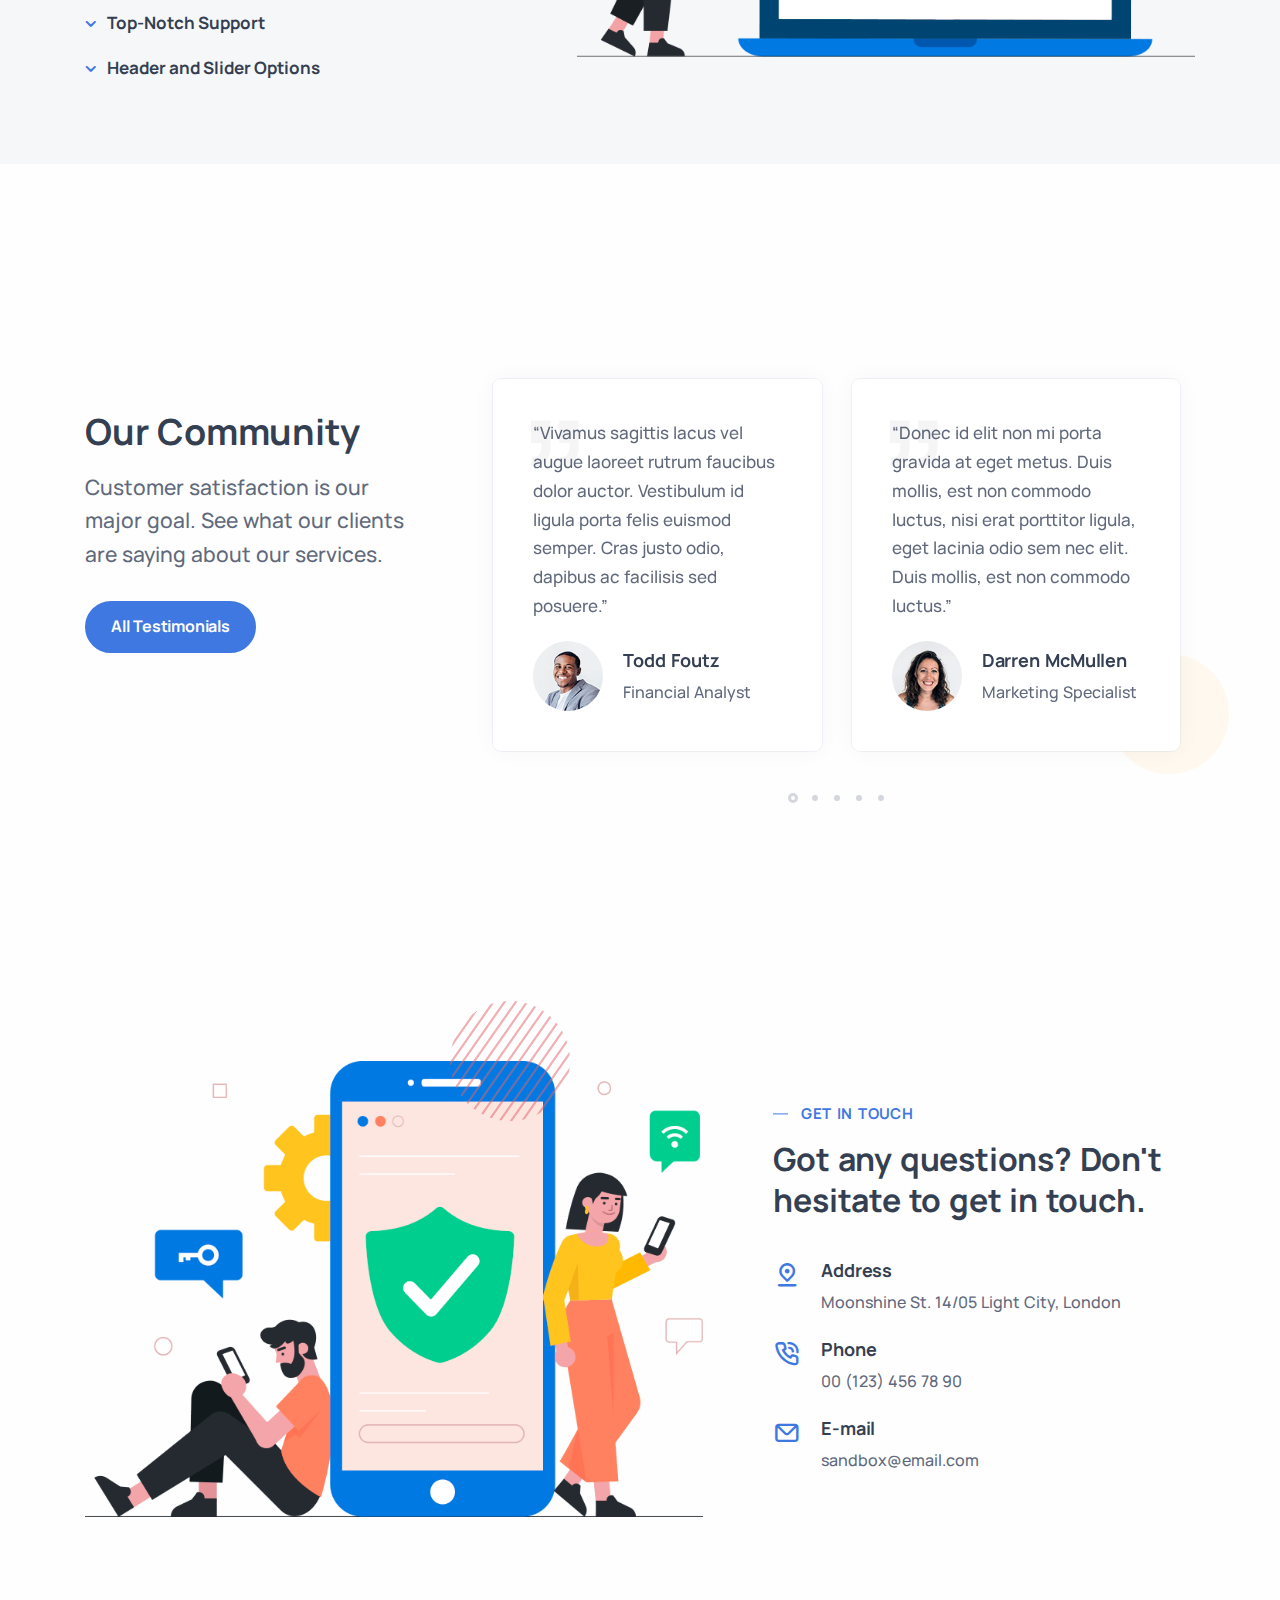
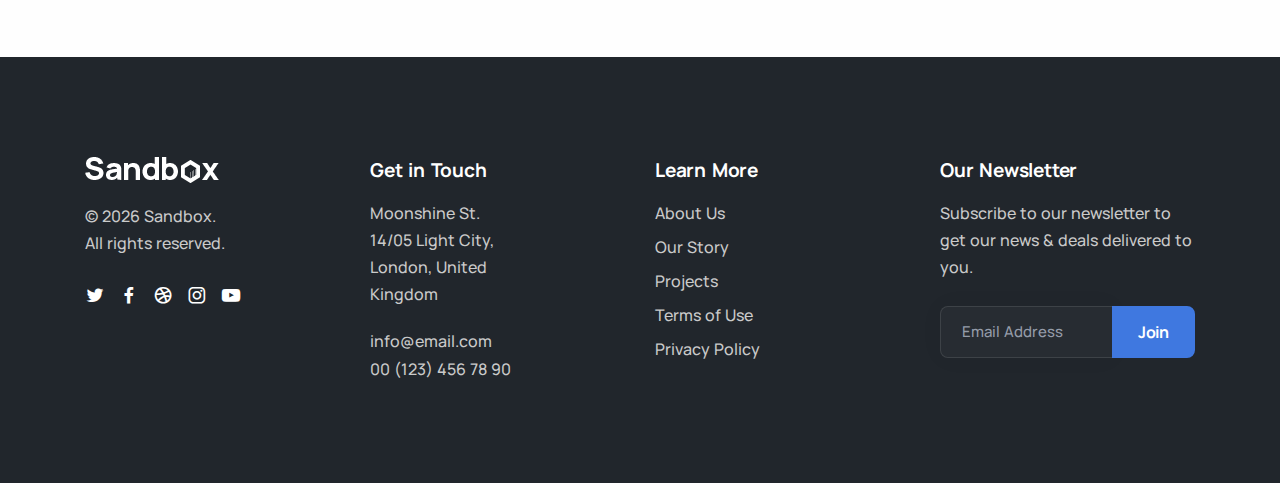
==== commit 70918746: "e" ====
--- a/onepage1.html
+++ b/onepage1.html
@@ -304,7 +304,7 @@
                                 <div class="blockquote-details">
                                   <img class="rounded-circle w-12" src="./assets/img/avatars/te1.jpg" srcset="./assets/img/avatars/te1@2x.jpg 2x" alt="" />
                                   <div class="info">
-                                    <h5 class="mb-1">Coriss Ambady</h5>
+                                    <h5 class="mb-1">Todd Foutz</h5>
                                     <p class="mb-0">Financial Analyst</p>
                                   </div>
                                 </div>
@@ -326,7 +326,7 @@
                                 <div class="blockquote-details">
                                   <img class="rounded-circle w-12" src="./assets/img/avatars/te2.jpg" srcset="./assets/img/avatars/te2@2x.jpg 2x" alt="" />
                                   <div class="info">
-                                    <h5 class="mb-1">Cory Zamora</h5>
+                                    <h5 class="mb-1">Darren McMullen</h5>
                                     <p class="mb-0">Marketing Specialist</p>
                                   </div>
                                 </div>
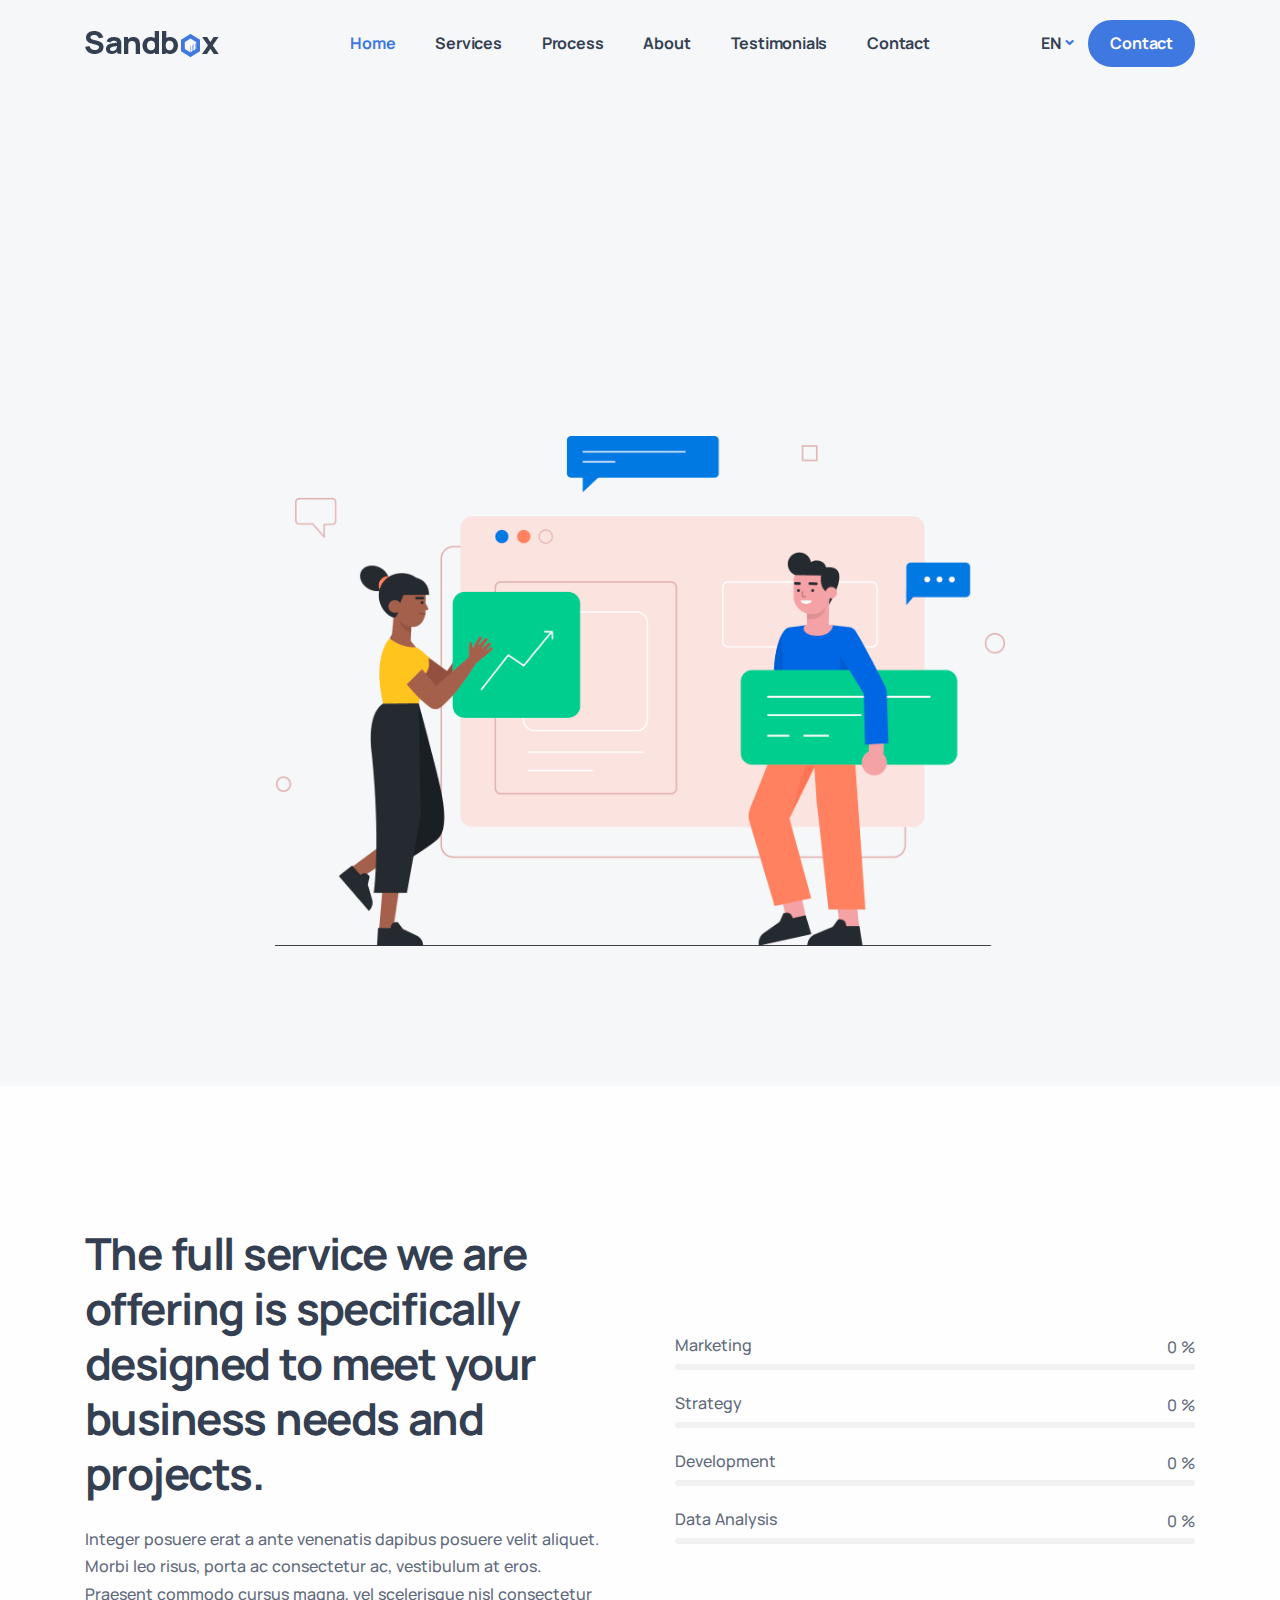
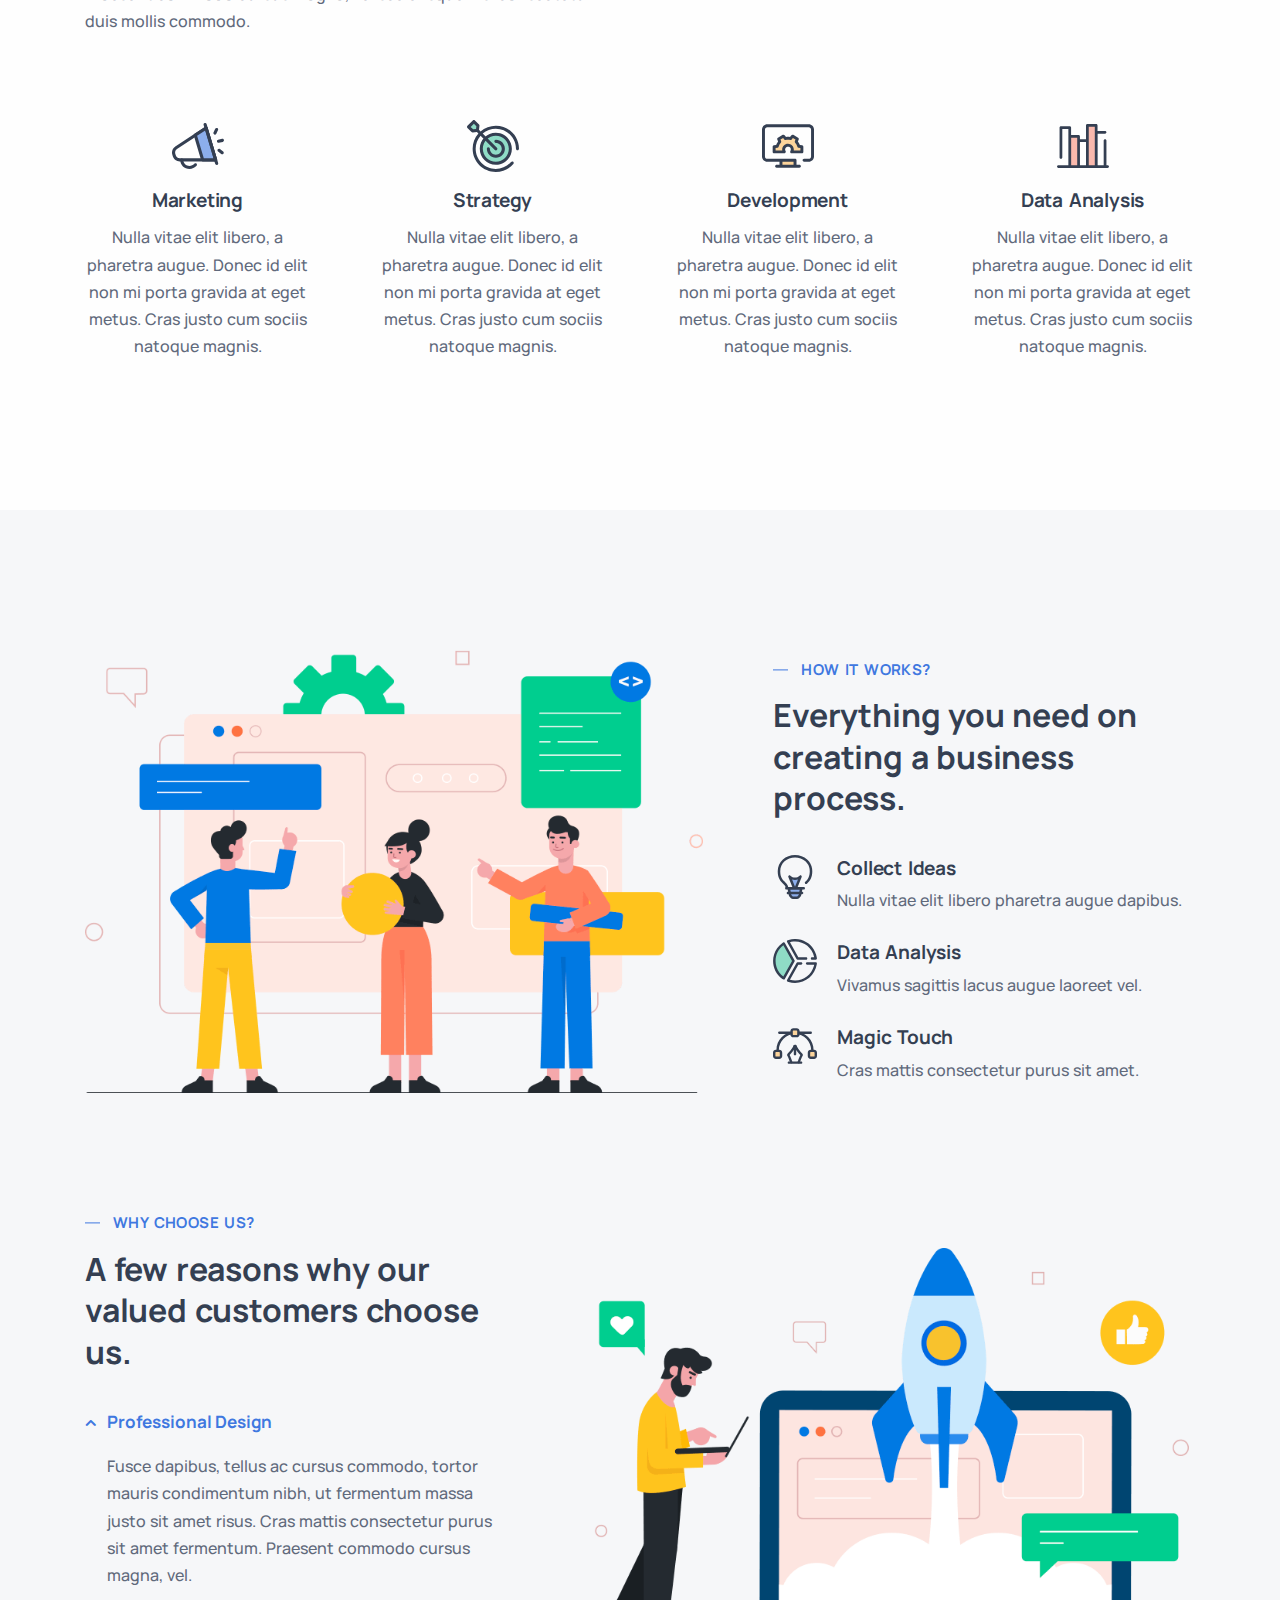
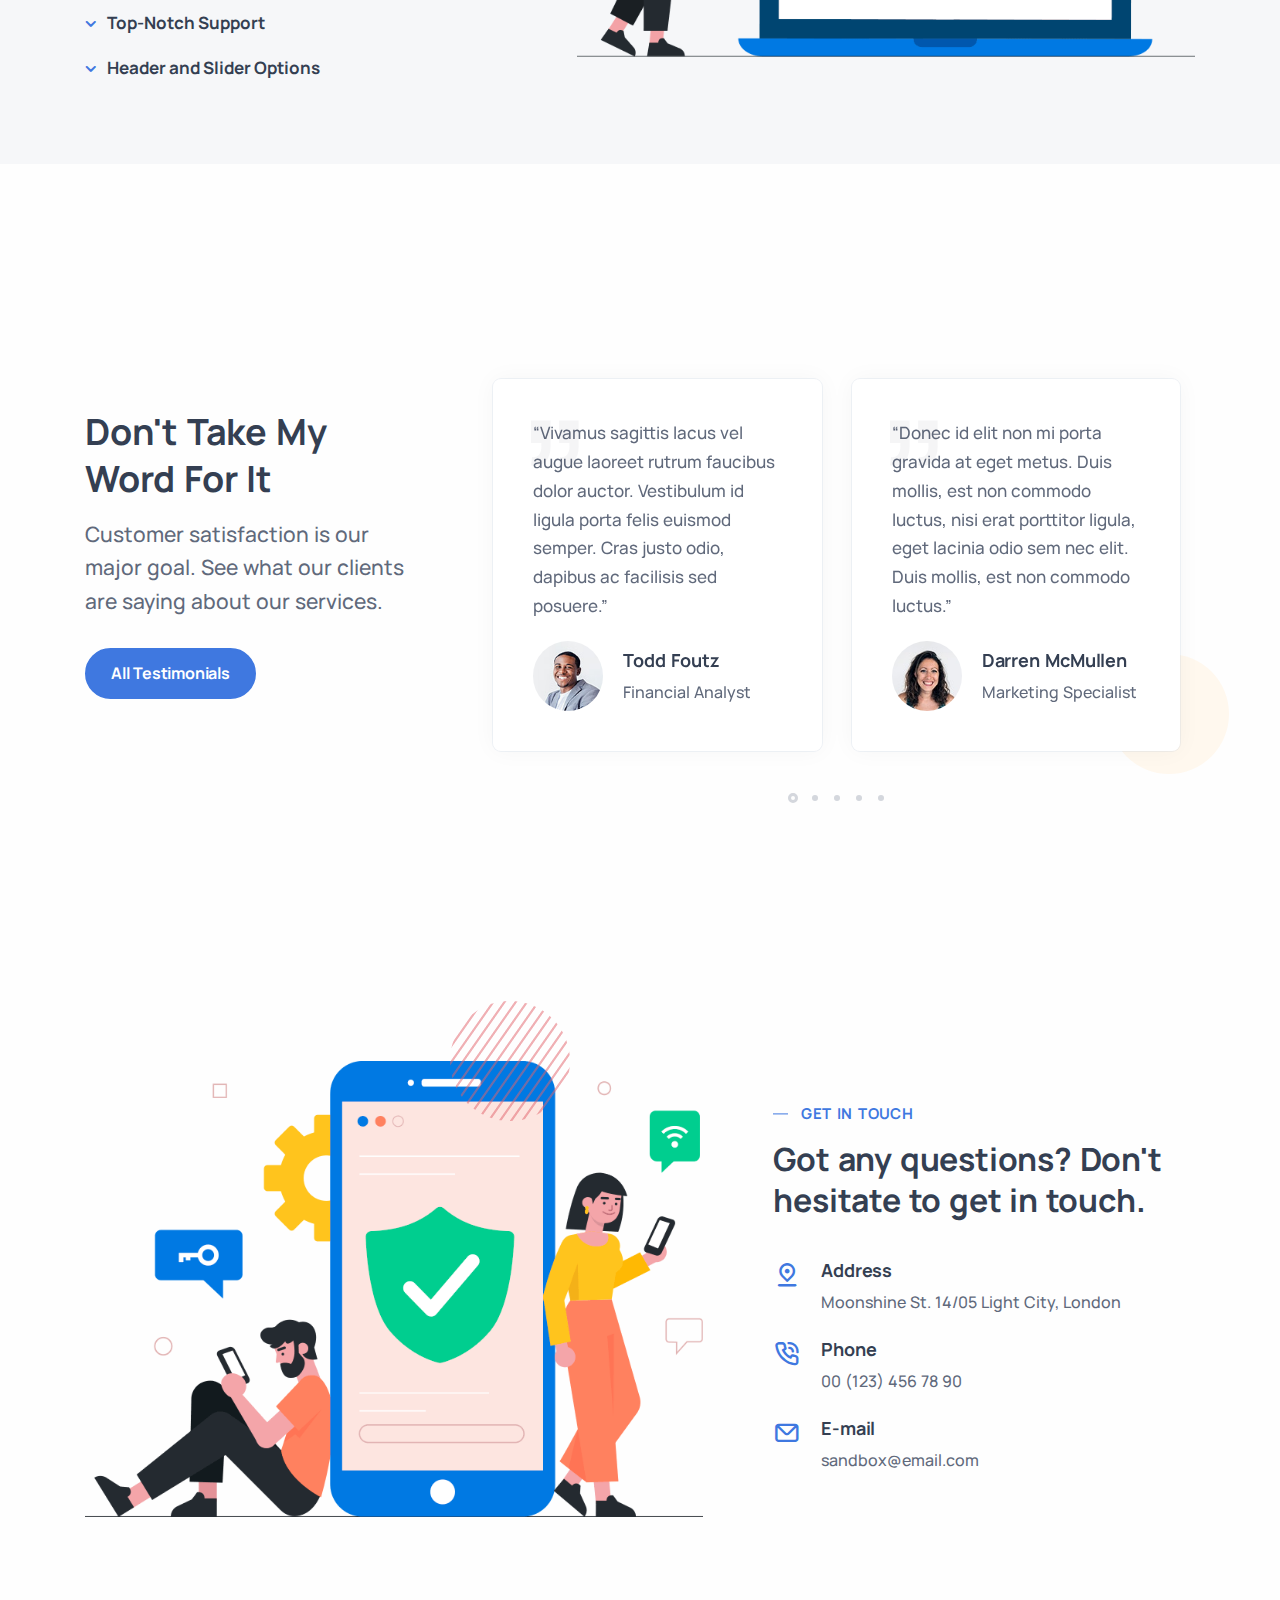
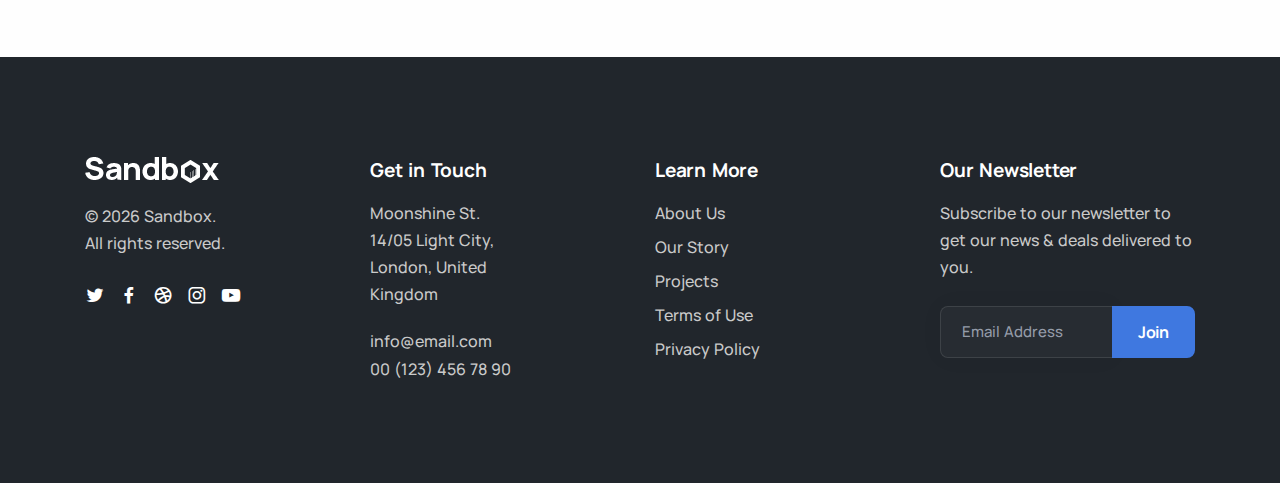
==== commit dcece309: "c" ====
--- a/onepage1.html
+++ b/onepage1.html
@@ -283,7 +283,7 @@
         <div class="container py-14 py-md-16">
           <div class="row gx-xl-12 gy-10">
             <div class="col-xl-4">
-              <h2 class="display-4 mt-10 mb-3">Our Community</h2>
+              <h2 class="display-4 mt-10 mb-3">Don't Take My Word For It</h2>
               <p class="lead fs-lg mb-6">Customer satisfaction is our major goal. See what our clients are saying about our services.</p>
               <a href="#" class="btn btn-primary rounded-pill">All Testimonials</a>
             </div>
